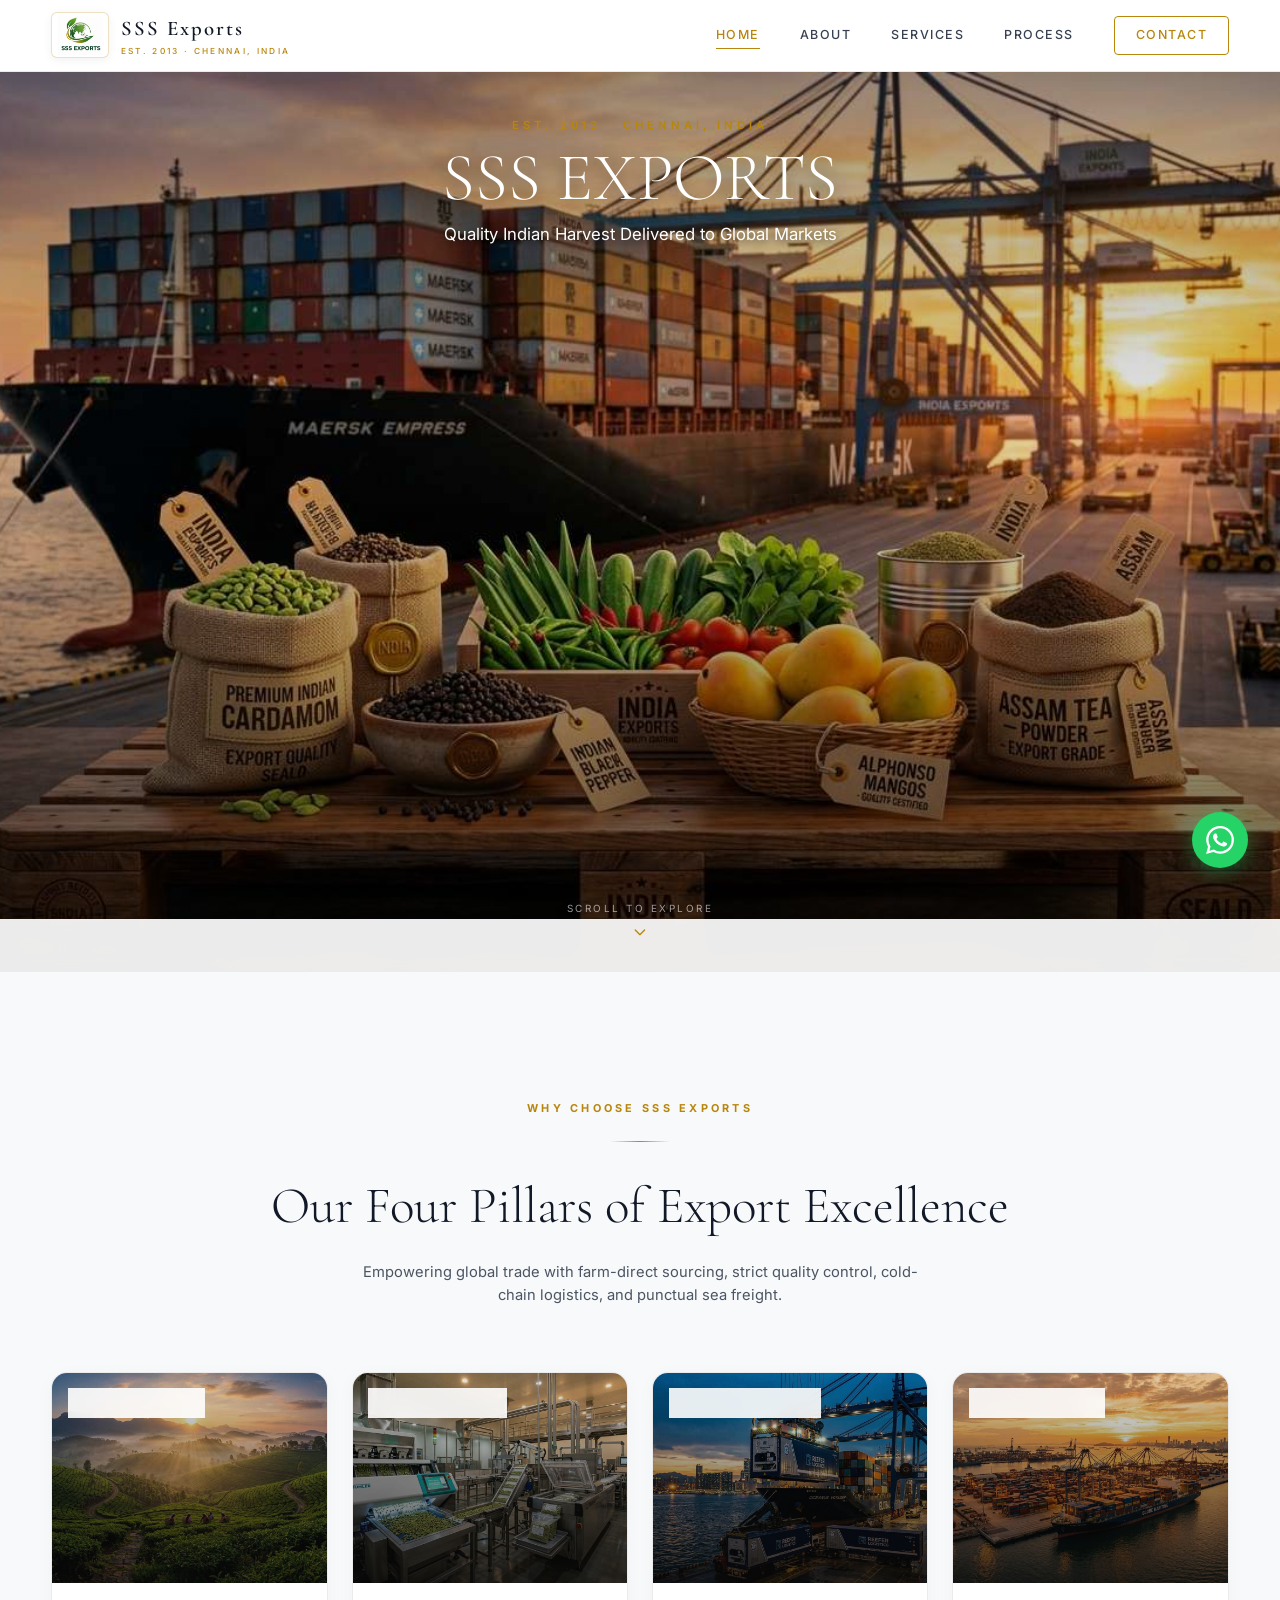
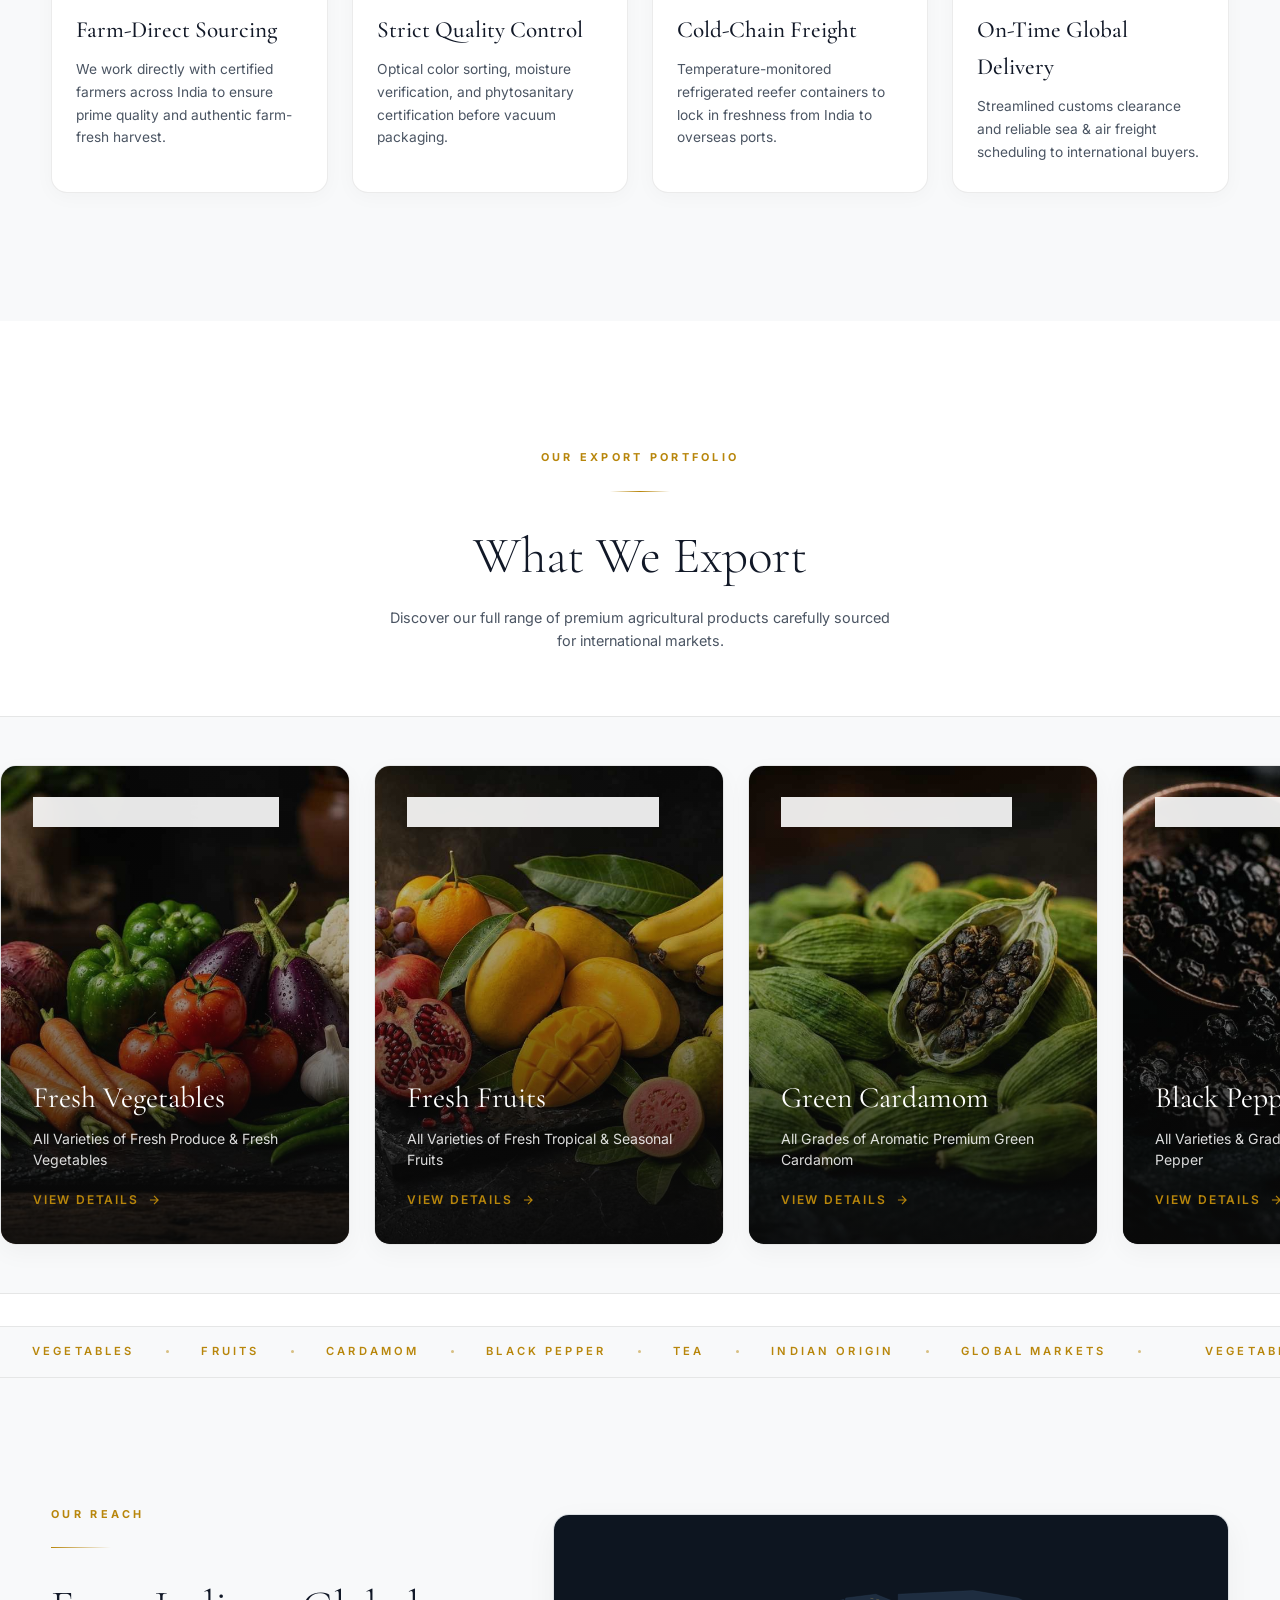
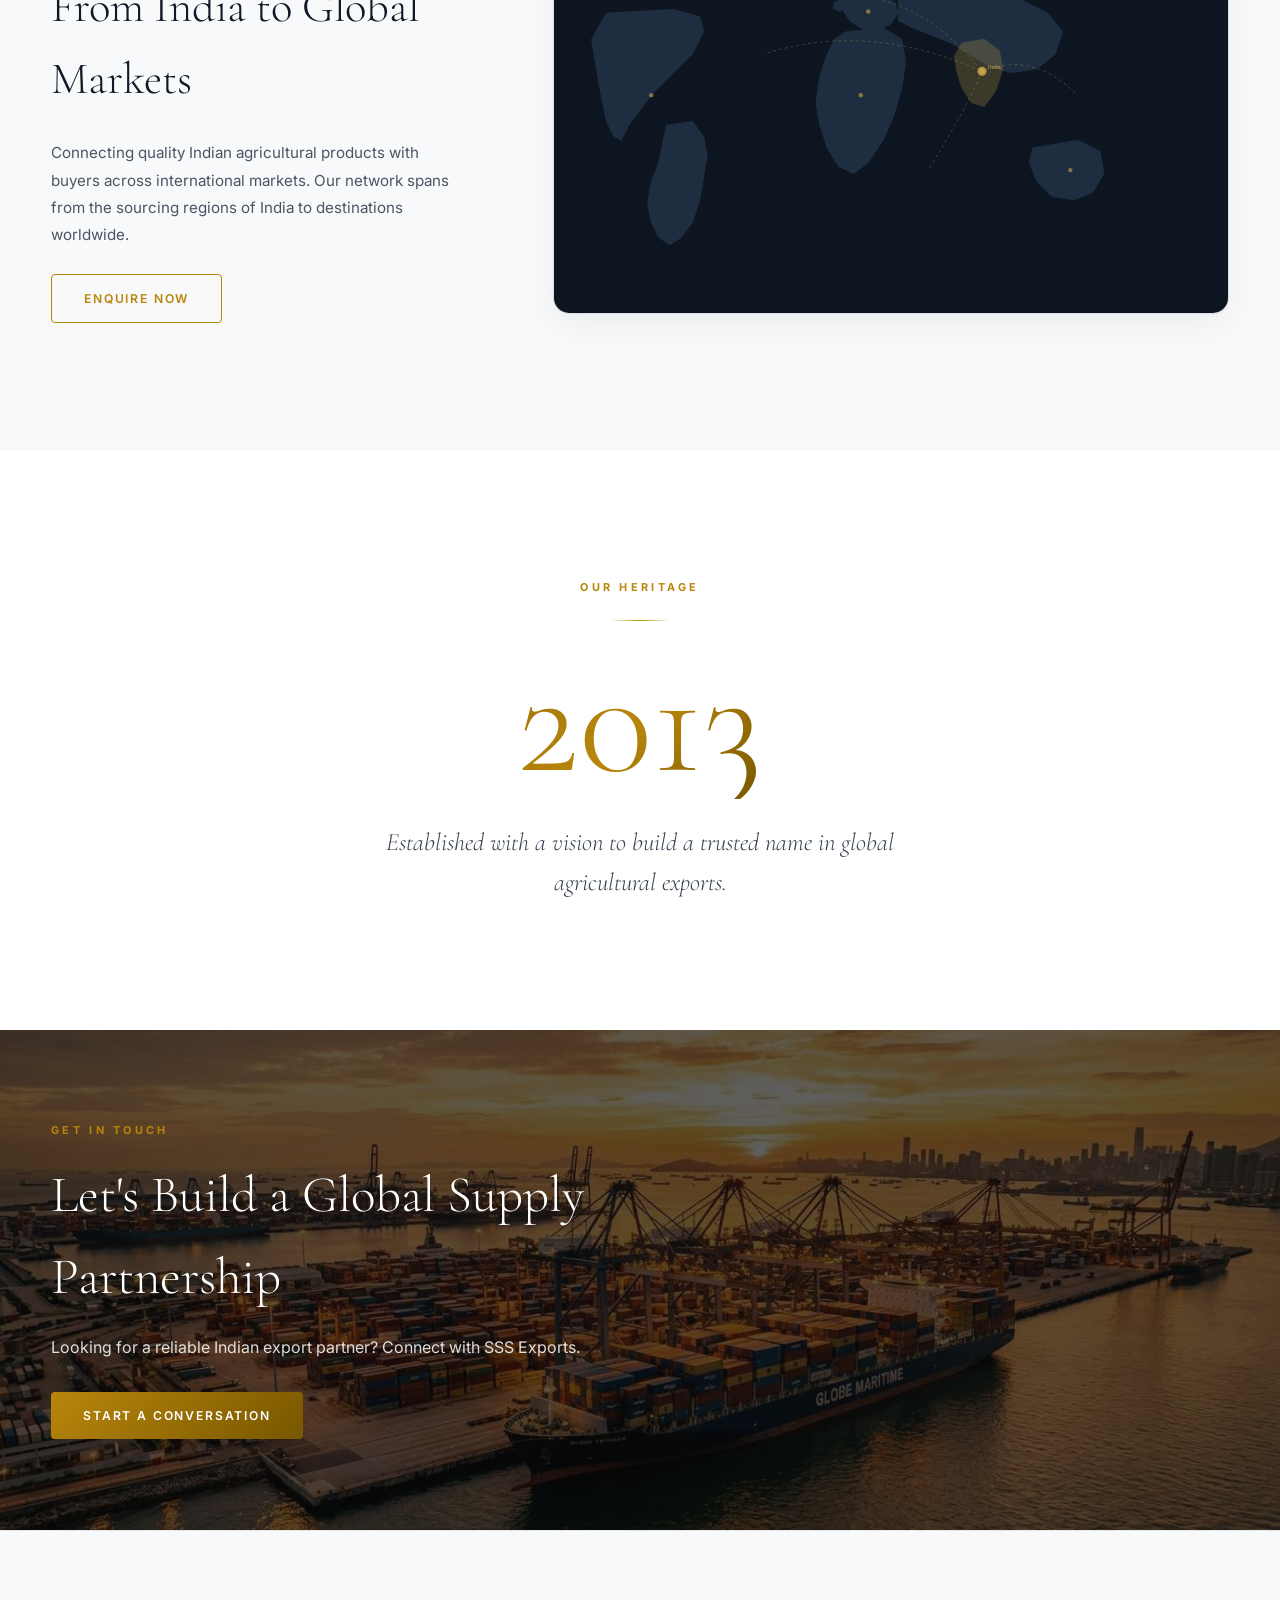
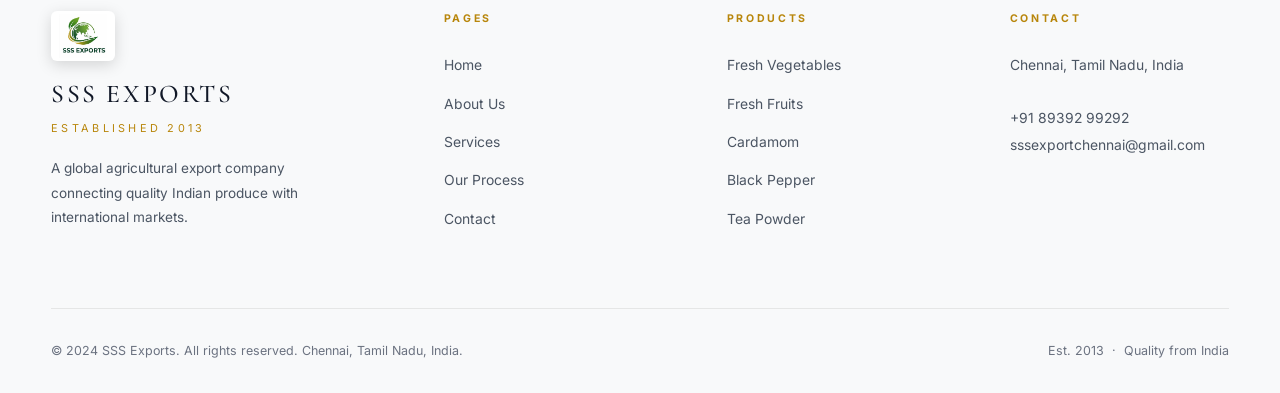
==== index.html @ 956d679b "hi" ====
<!DOCTYPE html>
<html lang="en">
<head>
<meta charset="UTF-8">
<meta name="viewport" content="width=device-width, initial-scale=1.0">
<title>SSS Exports — Agricultural Exporter in Chennai, India | Fresh Vegetables, Fruits & Spices</title>
<meta name="description" content="SSS Exports is a premier agricultural export company established in 2013 in Chennai, India. Supplying fresh vegetables, fruits, green cardamom, black pepper, and premium tea powder to global markets.">
<meta name="keywords" content="SSS Exports, agricultural exporter India, fresh vegetables export Chennai, cardamom exporter India, black pepper exporter, tea powder export, Indian produce supplier, global trade">
<meta name="author" content="SSS Exports">
<meta name="robots" content="index, follow, max-image-preview:large">
<meta name="theme-color" content="#0d241b">
<link rel="canonical" href="https://sssexports.com/index.html">

<!-- Open Graph / Facebook -->
<meta property="og:type" content="website">
<meta property="og:url" content="https://sssexports.com/">
<meta property="og:title" content="SSS Exports — Quality Agricultural Produce from India">
<meta property="og:description" content="Established 2013 in Chennai. Exporting fresh vegetables, fruits, cardamom, black pepper, and tea powder worldwide.">
<meta property="og:image" content="logo.png">

<!-- Twitter -->
<meta name="twitter:card" content="summary_large_image">
<meta name="twitter:title" content="SSS Exports — Quality Agricultural Produce from India">
<meta name="twitter:description" content="Established 2013 in Chennai. Exporting fresh vegetables, fruits, cardamom, black pepper, and tea powder worldwide.">
<meta name="twitter:image" content="logo.png">

<!-- Favicon & Stylesheet -->
<link rel="icon" type="image/png" href="logo.png">
<link rel="stylesheet" href="styles.css?v=5">

<!-- Structured Data / JSON-LD Schema -->
<script type="application/ld+json">
{
  "@context": "https://schema.org",
  "@type": "Organization",
  "name": "SSS Exports",
  "url": "https://sssexports.com",
  "logo": "https://sssexports.com/logo.png",
  "description": "Established in 2013, SSS Exports is a leading agricultural export enterprise based in Chennai, India, exporting fresh vegetables, fruits, cardamom, black pepper, and tea powder.",
  "foundingDate": "2013",
  "address": {
    "@type": "PostalAddress",
    "addressLocality": "Chennai",
    "addressRegion": "Tamil Nadu",
    "addressCountry": "India"
  },
  "contactPoint": {
    "@type": "ContactPoint",
    "telephone": "+91-8939299292",
    "contactType": "customer service",
    "email": "sssexportchennai@gmail.com",
    "areaServed": "Worldwide"
  }
}
</script>
</head>
<body>



<!-- NAVBAR -->
<nav class="navbar" id="navbar">
  <div class="container nav-inner">
    <a href="index.html" class="nav-logo">
      <img src="logo.png" alt="SSS Exports Logo" class="nav-logo-img">
      <div class="nav-logo-text">
        <span class="nav-logo-name">SSS Exports</span>
        <span class="nav-logo-sub">Est. 2013 · Chennai, India</span>
      </div>
    </a>
    <div class="nav-links">
      <a href="index.html" class="active">Home</a>
      <a href="about.html">About</a>
      <a href="services.html">Services</a>
      <a href="process.html">Process</a>
      <a href="contact.html" class="nav-cta">Contact</a>
    </div>
    <button class="nav-hamburger" id="nav-hamburger" aria-label="Menu">
      <span></span><span></span><span></span>
    </button>
  </div>
</nav>

<!-- MOBILE NAV -->
<div class="nav-mobile" id="nav-mobile">
  <button class="nav-mobile-close" id="nav-mobile-close">✕</button>
  <a href="index.html">Home</a>
  <a href="about.html">About</a>
  <a href="services.html">Services</a>
  <a href="process.html">Process</a>
  <a href="contact.html">Contact</a>
</div>

<!-- HERO -->
<section class="hero" id="hero-section">
  <div class="hero-bg">
    <video id="hero-video" autoplay loop playsinline poster="hero_main.jpg">
      <source src="vide.mp4" type="video/mp4">
      <img src="hero_main.jpg" alt="SSS Exports agricultural export container ship and Indian spices produce">
    </video>
  </div>
  <div class="hero-content" style="padding-top: 60px; transform: translateY(-15px);">
    <div class="hero-eyebrow" style="letter-spacing:0.35em;font-size:0.7rem;margin-bottom:0.4rem;">EST. 2013 · CHENNAI, INDIA</div>
    <h1 class="hero-headline" style="font-size: clamp(2.2rem, 5.5vw, 4.2rem); margin-bottom: 0.4rem; text-shadow: 0 4px 20px rgba(0,0,0,0.6);">
      SSS EXPORTS
    </h1>
    <p class="hero-sub" style="font-size: 1.05rem; max-width: 480px; margin-bottom: 0.5rem; color: #ffffff; text-shadow: 0 2px 10px rgba(0,0,0,0.7); font-weight: 400;">
      Quality Indian Harvest Delivered to Global Markets
    </p>
  </div>
  <div class="hero-scroll-indicator">
    <span>Scroll to Explore</span>
    <svg fill="none" viewBox="0 0 24 24" stroke-width="2"><path stroke-linecap="round" stroke-linejoin="round" d="M19 9l-7 7-7-7" /></svg>
  </div>
  <div class="hero-marquee marquee-wrap">
    <div class="marquee-track">
      <div class="marquee-item">FRESH VEGETABLES <span class="marquee-dot"></span> FRESH FRUITS <span class="marquee-dot"></span> CARDAMOM <span class="marquee-dot"></span> BLACK PEPPER <span class="marquee-dot"></span> TEA POWDER <span class="marquee-dot"></span> GLOBAL EXPORTS <span class="marquee-dot"></span></div>
      <div class="marquee-item">FRESH VEGETABLES <span class="marquee-dot"></span> FRESH FRUITS <span class="marquee-dot"></span> CARDAMOM <span class="marquee-dot"></span> BLACK PEPPER <span class="marquee-dot"></span> TEA POWDER <span class="marquee-dot"></span> GLOBAL EXPORTS <span class="marquee-dot"></span></div>
    </div>
  </div>
</section>



<!-- WHY CHOOSE -->
<section class="why-section">
  <div class="container">
    <div class="section-header" data-reveal>
      <div class="t-label">Why Choose SSS Exports</div>
      <div class="gold-line"></div>
      <h2>Our Four Pillars of Export Excellence</h2>
      <p style="color:var(--clr-text-muted); max-width:560px; margin:0.8rem auto 0; font-size:0.92rem;">Empowering global trade with farm-direct sourcing, strict quality control, cold-chain logistics, and punctual sea freight.</p>
    </div>
    <div class="why-grid-v2">
      <!-- Card 1 -->
      <div class="why-card-v2" data-reveal>
        <div class="why-card-img-wrap">
          <img src="hero_about.jpg" alt="Direct Indian farm sourcing and harvest">
          <div class="why-card-img-overlay"></div>
          <span class="why-card-badge">Direct Sourcing</span>
        </div>
        <div class="why-card-body">
          <h3>Farm-Direct Sourcing</h3>
          <p>We work directly with certified farmers across India to ensure prime quality and authentic farm-fresh harvest.</p>
        </div>
      </div>
      <!-- Card 2 -->
      <div class="why-card-v2" data-reveal>
        <div class="why-card-img-wrap">
          <img src="hero_process.jpg" alt="Optical sorting and quality inspection laboratory">
          <div class="why-card-img-overlay"></div>
          <span class="why-card-badge">Quality Assured</span>
        </div>
        <div class="why-card-body">
          <h3>Strict Quality Control</h3>
          <p>Optical color sorting, moisture verification, and phytosanitary certification before vacuum packaging.</p>
        </div>
      </div>
      <!-- Card 3 -->
      <div class="why-card-v2" data-reveal>
        <div class="why-card-img-wrap">
          <img src="hero_services.jpg" alt="Cold-chain reefer container ocean cargo loading">
          <div class="why-card-img-overlay"></div>
          <span class="why-card-badge">Cold-Chain Reefer</span>
        </div>
        <div class="why-card-body">
          <h3>Cold-Chain Freight</h3>
          <p>Temperature-monitored refrigerated reefer containers to lock in freshness from India to overseas ports.</p>
        </div>
      </div>
      <!-- Card 4 -->
      <div class="why-card-v2" data-reveal>
        <div class="why-card-img-wrap">
          <img src="hero_contact.jpg" alt="Global container trade ship ocean freight">
          <div class="why-card-img-overlay"></div>
          <span class="why-card-badge">Global Delivery</span>
        </div>
        <div class="why-card-body">
          <h3>On-Time Global Delivery</h3>
          <p>Streamlined customs clearance and reliable sea & air freight scheduling to international buyers.</p>
        </div>
      </div>
    </div>
  </div>
</section>



<!-- PRODUCTS SHOWCASE -->
<section class="products-section" style="padding-bottom: 2rem;">
  <div class="container">
    <div class="section-header" data-reveal>
      <div class="t-label">Our Export Portfolio</div>
      <div class="gold-line"></div>
      <h2>What We Export</h2>
      <p style="color:var(--clr-text-muted); font-size:0.9rem; margin-top:0.5rem;">Discover our full range of premium agricultural products carefully sourced for international markets.</p>
    </div>
  </div>
  
  <div class="product-banner-wrap">
    <div class="product-banner-track">
      <!-- Set 1 -->
      <div class="product-slide-card" onclick="window.location.href='services.html#vegetables'">
        <div class="product-slide-img"><img src="vegetables.jpg" alt="Fresh vegetables import export produce from India"></div>
        <div class="product-slide-overlay"></div>
        <div class="product-slide-content">
          <span class="product-slide-tag">Export Grade &bull; All Varieties</span>
          <div class="product-slide-info">
            <h3>Fresh Vegetables</h3>
            <p>All Varieties of Fresh Produce &amp; Fresh Vegetables</p>
            <span class="product-slide-link">View Details <svg viewBox="0 0 24 24" fill="none" stroke="currentColor" stroke-width="2"><path d="M5 12h14M12 5l7 7-7 7"/></svg></span>
          </div>
        </div>
      </div>
      
      <div class="product-slide-card" onclick="window.location.href='services.html#fruits'">
        <div class="product-slide-img"><img src="fruits.jpg" alt="Fresh tropical fruits export"></div>
        <div class="product-slide-overlay"></div>
        <div class="product-slide-content">
          <span class="product-slide-tag">Fresh Harvest &bull; All Varieties</span>
          <div class="product-slide-info">
            <h3>Fresh Fruits</h3>
            <p>All Varieties of Fresh Tropical &amp; Seasonal Fruits</p>
            <span class="product-slide-link">View Details <svg viewBox="0 0 24 24" fill="none" stroke="currentColor" stroke-width="2"><path d="M5 12h14M12 5l7 7-7 7"/></svg></span>
          </div>
        </div>
      </div>
      
      <div class="product-slide-card" onclick="window.location.href='services.html#cardamom'">
        <div class="product-slide-img"><img src="cardamom.jpg" alt="Premium green cardamom pods"></div>
        <div class="product-slide-overlay"></div>
        <div class="product-slide-content">
          <span class="product-slide-tag">Premium Spice &bull; All Grades</span>
          <div class="product-slide-info">
            <h3>Green Cardamom</h3>
            <p>All Grades of Aromatic Premium Green Cardamom</p>
            <span class="product-slide-link">View Details <svg viewBox="0 0 24 24" fill="none" stroke="currentColor" stroke-width="2"><path d="M5 12h14M12 5l7 7-7 7"/></svg></span>
          </div>
        </div>
      </div>
      
      <div class="product-slide-card" onclick="window.location.href='services.html#pepper'">
        <div class="product-slide-img"><img src="pepper.jpg" alt="Premium black pepper export grade"></div>
        <div class="product-slide-overlay"></div>
        <div class="product-slide-content">
          <span class="product-slide-tag">King of Spices &bull; All Grades</span>
          <div class="product-slide-info">
            <h3>Black Pepper</h3>
            <p>All Varieties &amp; Grades of Premium Black Pepper</p>
            <span class="product-slide-link">View Details <svg viewBox="0 0 24 24" fill="none" stroke="currentColor" stroke-width="2"><path d="M5 12h14M12 5l7 7-7 7"/></svg></span>
          </div>
        </div>
      </div>
      
      <div class="product-slide-card" onclick="window.location.href='services.html#tea'">
        <div class="product-slide-img"><img src="tea.jpg" alt="Premium tea powder export grade"></div>
        <div class="product-slide-overlay"></div>
        <div class="product-slide-content">
          <span class="product-slide-tag">Fine Blend &bull; High Quality</span>
          <div class="product-slide-info">
            <h3>Tea Powder</h3>
            <p>All Varieties &amp; Blends of Export Quality Tea Powder</p>
            <span class="product-slide-link">View Details <svg viewBox="0 0 24 24" fill="none" stroke="currentColor" stroke-width="2"><path d="M5 12h14M12 5l7 7-7 7"/></svg></span>
          </div>
        </div>
      </div>

      <!-- Set 2 (Duplicate for Infinite Seamless Running Loop) -->
      <div class="product-slide-card" onclick="window.location.href='services.html#vegetables'">
        <div class="product-slide-img"><img src="vegetables.jpg" alt="Fresh vegetables import export produce from India"></div>
        <div class="product-slide-overlay"></div>
        <div class="product-slide-content">
          <span class="product-slide-tag">Export Grade &bull; All Varieties</span>
          <div class="product-slide-info">
            <h3>Fresh Vegetables</h3>
            <p>All Varieties of Fresh Produce &amp; Fresh Vegetables</p>
            <span class="product-slide-link">View Details <svg viewBox="0 0 24 24" fill="none" stroke="currentColor" stroke-width="2"><path d="M5 12h14M12 5l7 7-7 7"/></svg></span>
          </div>
        </div>
      </div>
      
      <div class="product-slide-card" onclick="window.location.href='services.html#fruits'">
        <div class="product-slide-img"><img src="fruits.jpg" alt="Fresh tropical fruits export"></div>
        <div class="product-slide-overlay"></div>
        <div class="product-slide-content">
          <span class="product-slide-tag">Fresh Harvest &bull; All Varieties</span>
          <div class="product-slide-info">
            <h3>Fresh Fruits</h3>
            <p>All Varieties of Fresh Tropical &amp; Seasonal Fruits</p>
            <span class="product-slide-link">View Details <svg viewBox="0 0 24 24" fill="none" stroke="currentColor" stroke-width="2"><path d="M5 12h14M12 5l7 7-7 7"/></svg></span>
          </div>
        </div>
      </div>
      
      <div class="product-slide-card" onclick="window.location.href='services.html#cardamom'">
        <div class="product-slide-img"><img src="cardamom.jpg" alt="Premium green cardamom pods"></div>
        <div class="product-slide-overlay"></div>
        <div class="product-slide-content">
          <span class="product-slide-tag">Premium Spice &bull; All Grades</span>
          <div class="product-slide-info">
            <h3>Green Cardamom</h3>
            <p>All Grades of Aromatic Premium Green Cardamom</p>
            <span class="product-slide-link">View Details <svg viewBox="0 0 24 24" fill="none" stroke="currentColor" stroke-width="2"><path d="M5 12h14M12 5l7 7-7 7"/></svg></span>
          </div>
        </div>
      </div>
      
      <div class="product-slide-card" onclick="window.location.href='services.html#pepper'">
        <div class="product-slide-img"><img src="pepper.jpg" alt="Premium black pepper export grade"></div>
        <div class="product-slide-overlay"></div>
        <div class="product-slide-content">
          <span class="product-slide-tag">King of Spices &bull; All Grades</span>
          <div class="product-slide-info">
            <h3>Black Pepper</h3>
            <p>All Varieties &amp; Grades of Premium Black Pepper</p>
            <span class="product-slide-link">View Details <svg viewBox="0 0 24 24" fill="none" stroke="currentColor" stroke-width="2"><path d="M5 12h14M12 5l7 7-7 7"/></svg></span>
          </div>
        </div>
      </div>
      
      <div class="product-slide-card" onclick="window.location.href='services.html#tea'">
        <div class="product-slide-img"><img src="tea.jpg" alt="Premium tea powder export grade"></div>
        <div class="product-slide-overlay"></div>
        <div class="product-slide-content">
          <span class="product-slide-tag">Fine Blend &bull; High Quality</span>
          <div class="product-slide-info">
            <h3>Tea Powder</h3>
            <p>All Varieties &amp; Blends of Export Quality Tea Powder</p>
            <span class="product-slide-link">View Details <svg viewBox="0 0 24 24" fill="none" stroke="currentColor" stroke-width="2"><path d="M5 12h14M12 5l7 7-7 7"/></svg></span>
          </div>
        </div>
      </div>
    </div>
  </div>
</section>

<!-- PRODUCT MARQUEE -->
<div class="marquee-wrap marquee-dark">
  <div class="marquee-track" style="animation-direction:reverse">
    <div class="marquee-item">VEGETABLES <span class="marquee-dot"></span> FRUITS <span class="marquee-dot"></span> CARDAMOM <span class="marquee-dot"></span> BLACK PEPPER <span class="marquee-dot"></span> TEA <span class="marquee-dot"></span> INDIAN ORIGIN <span class="marquee-dot"></span> GLOBAL MARKETS <span class="marquee-dot"></span></div>
    <div class="marquee-item">VEGETABLES <span class="marquee-dot"></span> FRUITS <span class="marquee-dot"></span> CARDAMOM <span class="marquee-dot"></span> BLACK PEPPER <span class="marquee-dot"></span> TEA <span class="marquee-dot"></span> INDIAN ORIGIN <span class="marquee-dot"></span> GLOBAL MARKETS <span class="marquee-dot"></span></div>
  </div>
</div>

<!-- GLOBAL REACH -->
<section class="global-section">
  <div class="container">
    <div class="global-inner">
      <div class="global-text" data-reveal="left">
        <div class="t-label">Our Reach</div>
        <div class="gold-line-left gold-line"></div>
        <h2>From India to Global Markets</h2>
        <p>Connecting quality Indian agricultural products with buyers across international markets. Our network spans from the sourcing regions of India to destinations worldwide.</p>
        <br>
        <a href="contact.html" class="btn btn-ghost">Enquire Now</a>
      </div>
      <div class="global-map" data-reveal="right">
        <svg viewBox="0 0 900 450" xmlns="http://www.w3.org/2000/svg" style="width:100%;height:100%;background:#0d1520">
          <!-- Simplified world map outlines -->
          <g fill="#1e2d40" stroke="#2a3d52" stroke-width="0.5">
            <!-- North America -->
            <path d="M70,90 L160,85 L195,95 L200,115 L185,145 L170,160 L150,180 L130,200 L115,220 L100,240 L90,260 L80,255 L70,235 L65,210 L60,185 L55,155 L50,125 Z"/>
            <!-- South America -->
            <path d="M150,240 L185,235 L200,255 L205,280 L200,310 L195,340 L185,370 L170,390 L155,400 L140,390 L130,370 L125,345 L130,315 L140,290 L145,265 Z"/>
            <!-- Europe -->
            <path d="M390,70 L430,65 L455,75 L460,90 L450,105 L430,115 L410,110 L395,100 L385,85 Z"/>
            <!-- Africa -->
            <path d="M390,115 L440,110 L465,125 L470,155 L465,190 L455,225 L440,260 L420,290 L400,305 L380,295 L365,270 L355,240 L350,210 L355,175 L365,145 L375,125 Z"/>
            <!-- Asia -->
            <path d="M460,65 L560,60 L620,70 L660,90 L680,115 L670,145 L645,165 L610,170 L580,160 L555,145 L530,130 L505,120 L480,110 L460,100 Z"/>
            <!-- India highlight -->
            <path d="M545,130 L575,125 L595,140 L600,165 L590,195 L575,215 L558,210 L545,190 L538,168 L535,148 Z" fill="#c9a84c" opacity="0.25" stroke="#c9a84c" stroke-width="1"/>
            <!-- Australia -->
            <path d="M640,270 L700,260 L730,275 L735,305 L720,330 L695,340 L665,335 L645,315 L635,290 Z"/>
            <!-- UK/Ireland -->
            <path d="M375,75 L387,72 L390,82 L382,88 L373,84 Z"/>
          </g>
          <!-- Animated routes from India -->
          <g stroke="#c9a84c" stroke-width="0.8" fill="none" opacity="0.5">
            <path d="M572,168 Q420,100 280,145" stroke-dasharray="4,4"><animate attributeName="stroke-dashoffset" values="100;0" dur="4s" repeatCount="indefinite"/></path>
            <path d="M572,168 Q550,220 500,300" stroke-dasharray="4,4"><animate attributeName="stroke-dashoffset" values="100;0" dur="5s" repeatCount="indefinite"/></path>
            <path d="M572,168 Q640,140 700,200" stroke-dasharray="4,4"><animate attributeName="stroke-dashoffset" values="100;0" dur="4.5s" repeatCount="indefinite"/></path>
            <path d="M572,168 Q500,80 420,70" stroke-dasharray="4,4"><animate attributeName="stroke-dashoffset" values="100;0" dur="3.5s" repeatCount="indefinite"/></path>
          </g>
          <!-- Origin dot — India -->
          <circle cx="572" cy="168" r="5" fill="#c9a84c">
            <animate attributeName="r" values="5;9;5" dur="2.5s" repeatCount="indefinite"/>
            <animate attributeName="opacity" values="1;0.5;1" dur="2.5s" repeatCount="indefinite"/>
          </circle>
          <circle cx="572" cy="168" r="3" fill="#c9a84c"/>
          <text x="580" y="165" font-size="8" fill="#c9a84c" font-family="sans-serif" opacity="0.9">India</text>
          <!-- Destination dots -->
          <circle cx="130" cy="200" r="3" fill="#c9a84c" opacity="0.6"/>
          <circle cx="420" cy="88" r="3" fill="#c9a84c" opacity="0.6"/>
          <circle cx="690" cy="300" r="3" fill="#c9a84c" opacity="0.6"/>
          <circle cx="410" cy="200" r="3" fill="#c9a84c" opacity="0.6"/>
        </svg>
      </div>
    </div>
  </div>
</section>

<!-- SINCE 2013 -->
<section class="since-section">
  <div class="container" data-reveal="scale">
    <div class="t-label">Our Heritage</div>
    <div class="gold-line"></div>
    <div class="since-year">2013</div>
    <p class="since-text">Established with a vision to build a trusted name in global agricultural exports.</p>
  </div>
</section>

<!-- FINAL CTA -->
<section class="home-cta-section">
  <div class="cta-bg"><img src="cargo.jpg" alt="International cargo shipping"></div>
  <div class="container">
    <div class="home-cta-content" data-reveal="left">
      <div class="t-label" style="margin-bottom:1rem">Get In Touch</div>
      <h2>Let's Build a Global Supply Partnership</h2>
      <p>Looking for a reliable Indian export partner? Connect with SSS Exports.</p>
      <a href="contact.html" class="btn btn-gold">Start a Conversation</a>
    </div>
  </div>
</section>

<!-- FOOTER -->
<footer>
  <div class="container">
    <div class="footer-grid">
      <div class="footer-brand">
        <img src="logo.jpg" alt="SSS Exports Logo" class="footer-logo-img">
        <div class="brand-name">SSS EXPORTS</div>
        <div class="brand-est">Established 2013</div>
        <p>A global agricultural export company connecting quality Indian produce with international markets.</p>
      </div>
      <div class="footer-col">
        <h4>Pages</h4>
        <ul>
          <li><a href="index.html">Home</a></li>
          <li><a href="about.html">About Us</a></li>
          <li><a href="services.html">Services</a></li>
          <li><a href="process.html">Our Process</a></li>
          <li><a href="contact.html">Contact</a></li>
        </ul>
      </div>
      <div class="footer-col">
        <h4>Products</h4>
        <ul>
          <li><a href="services.html">Fresh Vegetables</a></li>
          <li><a href="services.html">Fresh Fruits</a></li>
          <li><a href="services.html">Cardamom</a></li>
          <li><a href="services.html">Black Pepper</a></li>
          <li><a href="services.html">Tea Powder</a></li>
        </ul>
      </div>
      <div class="footer-col">
        <h4>Contact</h4>
        <address>
          Chennai, Tamil Nadu, India<br><br>
          <a href="tel:+918939299292">+91 89392 99292</a><br>
          <a href="mailto:sssexportchennai@gmail.com">sssexportchennai@gmail.com</a>
        </address>
      </div>
    </div>
    <div class="footer-bottom">
      <p>&copy; 2024 SSS Exports. All rights reserved. Chennai, Tamil Nadu, India.</p>
      <p style="color:var(--clr-text-dim)">Est. 2013 &nbsp;&middot;&nbsp; Quality from India</p>
    </div>
  </div>
</footer>



<!-- SOUND FLOAT REMOVED -->

<!-- WHATSAPP FLOAT (BOTTOM RIGHT CORNER) -->
<a href="https://wa.me/918939299292" class="wa-float" target="_blank" rel="noopener" aria-label="WhatsApp SSS Exports">
  <span class="wa-tooltip">Chat on WhatsApp</span>
  <svg width="28" height="28" viewBox="0 0 24 24" fill="white"><path d="M17.472 14.382c-.297-.149-1.758-.867-2.03-.967-.273-.099-.471-.148-.67.15-.197.297-.767.966-.94 1.164-.173.199-.347.223-.644.075-.297-.15-1.255-.463-2.39-1.475-.883-.788-1.48-1.761-1.653-2.059-.173-.297-.018-.458.13-.606.134-.133.298-.347.446-.52.149-.174.198-.298.298-.497.099-.198.05-.371-.025-.52-.075-.149-.669-1.612-.916-2.207-.242-.579-.487-.5-.669-.51-.173-.008-.371-.01-.57-.01-.198 0-.52.074-.792.372-.272.297-1.04 1.016-1.04 2.479 0 1.462 1.065 2.875 1.213 3.074.149.198 2.096 3.2 5.077 4.487.709.306 1.262.489 1.694.625.712.227 1.36.195 1.871.118.571-.085 1.758-.719 2.006-1.413.248-.694.248-1.289.173-1.413-.074-.124-.272-.198-.57-.347m-5.421 7.403h-.004a9.87 9.87 0 01-5.031-1.378l-.361-.214-3.741.982.998-3.648-.235-.374a9.86 9.86 0 01-1.51-5.26c.001-5.45 4.436-9.884 9.888-9.884 2.64 0 5.122 1.03 6.988 2.898a9.825 9.825 0 012.893 6.994c-.003 5.45-4.437 9.884-9.885 9.884m8.413-18.297A11.815 11.815 0 0012.05 0C5.495 0 .16 5.335.157 11.892c0 2.096.547 4.142 1.588 5.945L.057 24l6.305-1.654a11.882 11.882 0 005.683 1.448h.005c6.554 0 11.89-5.335 11.893-11.893a11.821 11.821 0 00-3.48-8.413Z"/></svg>
</a>

<script src="main.js"></script>
</body>
</html>
---- styles.css ----
/* ============================================================
   SSS EXPORTS — Premium Global Export Website
   ============================================================ */

@import url('https://fonts.googleapis.com/css2?family=Cormorant+Garamond:ital,wght@0,300;0,400;0,500;0,600;0,700;1,300;1,400&family=Inter:wght@300;400;500;600;700&family=Bebas+Neue&display=swap');

:root {
  --clr-dark: #ffffff;
  --clr-dark-2: #f8f9fa;
  --clr-dark-3: #ffffff;
  --clr-dark-4: #f3f4f6;
  --clr-white: #111827;
  --clr-gold: #b8860b;
  --clr-gold-light: #9e730a;
  --clr-gold-dark: #785700;
  --clr-text-muted: #4b5563;
  --clr-text-dim: #6b7280;
  --clr-border: rgba(184,134,11,0.25);
  --clr-border-dim: rgba(0,0,0,0.08);
  --ff-display: 'Cormorant Garamond', Georgia, serif;
  --ff-body: 'Inter', -apple-system, sans-serif;
  --ff-wide: 'Bebas Neue', Impact, sans-serif;
  --transition: 0.4s cubic-bezier(0.25,0.46,0.45,0.94);
  --transition-fast: 0.2s ease;
  --radius-sm: 4px;
  --radius: 8px;
  --radius-lg: 16px;
}

*, *::before, *::after { box-sizing: border-box; margin: 0; padding: 0; }
html { scroll-behavior: smooth; }
body {
  font-family: var(--ff-body);
  background: #ffffff;
  color: #111827;
  line-height: 1.6;
  overflow-x: hidden;
  -webkit-font-smoothing: antialiased;
}
img { display: block; width: 100%; height: 100%; object-fit: cover; }
a { text-decoration: none; color: inherit; transition: color var(--transition-fast); }
ul { list-style: none; }

.container { width: min(1280px, 92%); margin-inline: auto; }
section { position: relative; background: #ffffff; }

.gold-line {
  width: 60px; height: 1px;
  background: linear-gradient(90deg, transparent, var(--clr-gold), transparent);
  margin: 1.5rem auto;
}
.gold-line-left { margin-inline: 0; background: linear-gradient(90deg, var(--clr-gold), transparent); }

/* TOP BAR */
.top-bar {
  background: #0f172a;
  color: #cbd5e1;
  font-size: 0.78rem;
  padding: 0.5rem 0;
  border-bottom: 1px solid rgba(201,168,76,0.35);
  position: relative;
  z-index: 1001;
}
.top-bar-inner {
  display: flex;
  align-items: center;
  justify-content: space-between;
  flex-wrap: wrap;
  gap: 0.6rem;
}
.top-bar-contact {
  display: flex;
  align-items: center;
  gap: 1.5rem;
  flex-wrap: wrap;
}
.top-bar-item {
  display: inline-flex;
  align-items: center;
  gap: 0.4rem;
  color: #e2e8f0;
}
.top-bar-contact a {
  color: #ffffff;
  font-weight: 600;
  transition: color 0.2s ease;
}
.top-bar-contact a:hover {
  color: var(--clr-gold);
}
.top-bar-wa {
  background: #25d366;
  color: #ffffff !important;
  font-weight: 600;
  padding: 0.25rem 0.85rem;
  border-radius: 20px;
  font-size: 0.72rem;
  display: inline-flex;
  align-items: center;
  gap: 0.35rem;
  box-shadow: 0 2px 6px rgba(37,211,102,0.3);
  transition: transform 0.2s, background 0.2s;
}
.top-bar-wa:hover {
  background: #1da851;
  transform: translateY(-1px);
}

/* NAVBAR */
.navbar {
  position: sticky; top: 0; left: 0; right: 0; z-index: 1000;
  background: rgba(255,255,255,0.98);
  backdrop-filter: blur(20px);
  padding: 0.75rem 0;
  border-bottom: 1px solid rgba(0,0,0,0.08);
  box-shadow: 0 4px 20px rgba(0,0,0,0.05);
  transition: background var(--transition), padding var(--transition);
}
.navbar.scrolled {
  background: rgba(255,255,255,0.98);
  padding: 0.65rem 0;
}
.nav-inner { display: flex; align-items: center; justify-content: space-between; }
.nav-logo { display: flex; align-items: center; gap: 0.75rem; }
.nav-logo-mark { width: 44px; height: 44px; flex-shrink: 0; display: flex; align-items: center; justify-content: center; }
.nav-logo-img { height: 46px; width: auto; max-width: 150px; object-fit: contain; border-radius: 6px; background: #ffffff; padding: 2px 6px; border: 1px solid var(--clr-border); box-shadow: 0 2px 10px rgba(0,0,0,0.06); transition: transform var(--transition-fast); }
.nav-logo:hover .nav-logo-img { transform: scale(1.05); }
.nav-logo-name {
  font-family: var(--ff-display); font-size: 1.3rem; font-weight: 600;
  color: #111827; letter-spacing: 0.1em; display: block;
}
.nav-logo-sub {
  font-size: 0.52rem; letter-spacing: 0.28em; color: var(--clr-gold);
  text-transform: uppercase; font-weight: 500; display: block;
}
.nav-links { display: flex; align-items: center; gap: 2.5rem; }
.nav-links a {
  font-size: 0.78rem; font-weight: 500; letter-spacing: 0.12em;
  text-transform: uppercase; color: #374151;
  position: relative; transition: color var(--transition-fast);
}
.nav-links a::after {
  content: ''; position: absolute; bottom: -4px; left: 0;
  width: 0; height: 1px; background: var(--clr-gold);
  transition: width var(--transition);
}
.nav-links a:hover, .nav-links a.active { color: var(--clr-gold); }
.nav-links a:hover::after, .nav-links a.active::after { width: 100%; }
.nav-cta {
  padding: 0.55rem 1.3rem !important;
  border: 1px solid var(--clr-gold) !important;
  color: var(--clr-gold) !important;
  border-radius: var(--radius-sm);
}
.nav-cta::after { display: none !important; }
.nav-cta:hover { background: var(--clr-gold) !important; color: #ffffff !important; }

.nav-hamburger {
  display: none; flex-direction: column; gap: 5px;
  cursor: pointer; background: none; border: none; padding: 4px;
}
.nav-hamburger span { display: block; width: 24px; height: 1.5px; background: #111827; transition: all var(--transition); }
.nav-hamburger.open span:nth-child(1) { transform: translateY(6.5px) rotate(45deg); }
.nav-hamburger.open span:nth-child(2) { opacity: 0; }
.nav-hamburger.open span:nth-child(3) { transform: translateY(-6.5px) rotate(-45deg); }
.nav-mobile {
  display: none; position: fixed; inset: 0;
  background: rgba(255,255,255,0.98); backdrop-filter: blur(30px);
  z-index: 999; flex-direction: column; align-items: center; justify-content: center; gap: 2.5rem;
}
.nav-mobile.open { display: flex; }
.nav-mobile a { font-family: var(--ff-display); font-size: 2.5rem; font-weight: 300; color: #111827; }
.nav-mobile a:hover { color: var(--clr-gold); }
.nav-mobile-close { position: absolute; top: 1.5rem; right: 1.5rem; font-size: 1.8rem; color: #111827; cursor: pointer; background: none; border: none; }

/* BUTTONS */
.btn {
  display: inline-flex; align-items: center; gap: 0.5rem;
  padding: 0.85rem 2rem; font-size: 0.76rem; font-weight: 600;
  letter-spacing: 0.15em; text-transform: uppercase;
  border-radius: var(--radius-sm); cursor: pointer; border: none;
  transition: all var(--transition); position: relative; overflow: hidden;
}
.btn-gold { background: linear-gradient(135deg, var(--clr-gold), var(--clr-gold-dark)); color: #ffffff; }
.btn-gold:hover { transform: translateY(-2px); box-shadow: 0 10px 30px rgba(184,134,11,0.35); filter: brightness(1.08); }
.btn-outline { background: transparent; color: #ffffff; border: 1px solid rgba(255,255,255,0.4); }
.btn-outline:hover { border-color: var(--clr-gold); color: var(--clr-gold); transform: translateY(-2px); }
.btn-ghost { background: transparent; color: var(--clr-gold); border: 1px solid var(--clr-gold); }
.btn-ghost:hover { background: var(--clr-gold); color: #ffffff; transform: translateY(-2px); }

/* MARQUEE */
.marquee-wrap {
  overflow: hidden; padding: 1rem 0;
  background: rgba(184,134,11,0.06);
  border-top: 1px solid var(--clr-border-dim);
  border-bottom: 1px solid var(--clr-border-dim);
}
.marquee-dark { background: #f8f9fa; }
.marquee-track { display: flex; animation: marquee 35s linear infinite; white-space: nowrap; }

.marquee-item {
  flex-shrink: 0; padding: 0 2rem;
  font-size: 0.7rem; font-weight: 600; letter-spacing: 0.28em;
  text-transform: uppercase; color: var(--clr-gold);
  display: flex; align-items: center; gap: 2rem;
}
.marquee-dot { display: inline-block; width: 3px; height: 3px; border-radius: 50%; background: var(--clr-gold); opacity: 0.5; }
@keyframes marquee { from { transform: translateX(0); } to { transform: translateX(-50%); } }

/* SCROLL REVEAL */
[data-reveal] { opacity: 0; transform: translateY(40px); transition: opacity 0.8s ease, transform 0.8s ease; }
[data-reveal="left"] { transform: translateX(-40px); }
[data-reveal="right"] { transform: translateX(40px); }
[data-reveal="scale"] { transform: scale(0.95); }
[data-reveal].revealed { opacity: 1; transform: none; }

/* HERO */
.hero { position: relative; height: 100vh; min-height: 700px; display: flex; flex-direction: column; overflow: hidden; }
.hero-bg { position: absolute; inset: 0; z-index: 0; }
.hero-bg img, .hero-bg video { width: 100%; height: 100%; object-fit: cover; object-position: center; display: block; }
.hero-bg img { animation: kenburns 20s ease-in-out infinite alternate; }
.hero-bg::after {
  content: ''; position: absolute; inset: 0;
  background: linear-gradient(180deg, rgba(0,0,0,0.35) 0%, rgba(0,0,0,0.1) 40%, rgba(0,0,0,0.65) 100%);
  pointer-events: none;
}
@keyframes kenburns { from { transform: scale(1.05); } to { transform: scale(1.12) translate(-1.5%,-1%); } }

.hero-content {
  position: relative; z-index: 2; flex: 1;
  display: flex; flex-direction: column; align-items: center; justify-content: flex-start;
  text-align: center; padding: 0 1.5rem; padding-top: 180px;
}
.hero-brand-mark { margin-bottom: 2rem; animation: fadeInDown 1s ease 0.3s both; display: inline-block; }
.hero-brand-mark svg { width: 90px; height: 90px; }
.hero-brand-img { width: 100px; height: 100px; object-fit: cover; border-radius: 50%; border: 2.5px solid var(--clr-gold); box-shadow: 0 0 25px rgba(201,168,76,0.45), 0 8px 30px rgba(0,0,0,0.5); transition: transform 0.4s ease, box-shadow 0.4s ease; }
.hero-brand-img:hover { transform: scale(1.06) rotate(3deg); box-shadow: 0 0 35px rgba(201,168,76,0.65), 0 12px 40px rgba(0,0,0,0.6); }
.footer-logo-img { height: 50px; width: auto; max-width: 160px; object-fit: contain; border-radius: 6px; background: #ffffff; padding: 3px 8px; display: block; margin-bottom: 0.8rem; box-shadow: 0 4px 15px rgba(0,0,0,0.15); }
.hero-eyebrow { font-size: 0.66rem; font-weight: 600; letter-spacing: 0.4em; text-transform: uppercase; color: var(--clr-gold); margin-bottom: 1rem; animation: fadeInDown 1s ease 0.5s both; }
.hero-headline { font-family: var(--ff-display); font-size: clamp(2.5rem,6vw,5.5rem); font-weight: 300; line-height: 1.1; color: #ffffff; margin-bottom: 1.2rem; animation: fadeInDown 1s ease 0.7s both; }
.hero-headline em { font-style: italic; color: var(--clr-gold); }
.hero-sub { font-size: clamp(0.9rem,1.5vw,1.1rem); font-weight: 300; color: rgba(255,255,255,.85); max-width: 540px; margin-bottom: 0.8rem; animation: fadeInDown 1s ease 0.9s both; }
.hero-tag { font-size: 0.63rem; font-weight: 700; letter-spacing: 0.4em; color: var(--clr-gold); text-transform: uppercase; margin-bottom: 2.5rem; animation: fadeInDown 1s ease 1s both; }
.hero-actions { display: flex; gap: 1rem; flex-wrap: wrap; justify-content: center; animation: fadeInDown 1s ease 1.1s both; }
.hero-marquee { position: relative; z-index: 2; background: rgba(255,255,255,.92); backdrop-filter: blur(10px); border-top: 1px solid var(--clr-border-dim); }

@keyframes fadeInDown { from { opacity: 0; transform: translateY(-20px); } to { opacity: 1; transform: translateY(0); } }

/* SECTION HEADER */
.t-label {
  font-size: 0.68rem;
  font-weight: 700;
  letter-spacing: 0.3em;
  text-transform: uppercase;
  color: var(--clr-gold);
}
.section-header { text-align: center; margin-bottom: 4rem; }
.section-header h2 { font-family: var(--ff-display); font-size: clamp(2rem,4vw,3.5rem); font-weight: 300; color: #111827; }
.section-header p { color: var(--clr-text-muted); font-size: 1rem; max-width: 500px; margin-inline: auto; margin-top: 0.8rem; }

/* WHY CHOOSE */
.why-section { padding: 8rem 0; background: #f8f9fa; }
.why-grid { display: grid; grid-template-columns: repeat(4,1fr); gap: 1.5px; background: var(--clr-border-dim); }
.why-card {
  background: #ffffff; padding: 3rem 2rem;
  display: flex; flex-direction: column; gap: 1rem;
  position: relative; overflow: hidden; transition: background var(--transition), box-shadow var(--transition);
  box-shadow: 0 4px 20px rgba(0,0,0,0.03);
}
.why-card::before { content: ''; position: absolute; bottom: 0; left: 0; width: 0; height: 2px; background: var(--clr-gold); transition: width .5s ease; }
.why-card:hover { background: #ffffff; box-shadow: 0 12px 30px rgba(0,0,0,0.08); }
.why-card:hover::before { width: 100%; }
.why-icon { width: 56px; height: 56px; border: 1px solid var(--clr-border); border-radius: var(--radius); display: flex; align-items: center; justify-content: center; color: var(--clr-gold); font-size: 1.4rem; transition: all var(--transition); }
.why-card:hover .why-icon { background: var(--clr-gold); color: #ffffff; border-color: var(--clr-gold); }
.why-card h3 { font-family: var(--ff-display); font-size: 1.3rem; font-weight: 500; color: #111827; }
.why-card p { font-size: 0.87rem; color: var(--clr-text-muted); line-height: 1.7; }

/* PRODUCTS */
.products-section { padding: 8rem 0; background: #ffffff; }
.products-grid { display: grid; grid-template-columns: repeat(3,1fr); gap: 2px; margin-top: 4rem; background: var(--clr-border-dim); }
.product-card { position: relative; overflow: hidden; height: 480px; cursor: pointer; }
.product-card-img { position: absolute; inset: 0; transition: transform 0.8s ease; }
.product-card:hover .product-card-img { transform: scale(1.08); }
.product-card-overlay { position: absolute; inset: 0; background: linear-gradient(180deg,transparent 40%,rgba(10,10,10,.85) 100%); z-index: 1; }
.product-card-content { position: absolute; bottom: 0; left: 0; right: 0; z-index: 2; padding: 2rem; transform: translateY(10px); transition: transform var(--transition); }
.product-card:hover .product-card-content { transform: translateY(0); }
.product-card h3 { font-family: var(--ff-display); font-size: 1.6rem; font-weight: 400; color: #ffffff; margin-bottom: 0.3rem; }
.product-card p { font-size: 0.82rem; color: rgba(255,255,255,.8); opacity: 0; transform: translateY(8px); transition: all var(--transition) .1s; }
.product-card:hover p { opacity: 1; transform: translateY(0); }
.products-row-2 { display: grid; grid-template-columns: repeat(2,1fr); gap: 2px; background: var(--clr-border-dim); margin-top: 2px; }

/* GLOBAL REACH */
.global-section { padding: 8rem 0; background: #f8f9fa; overflow: hidden; }
.global-inner { display: grid; grid-template-columns: 1fr 1.6fr; gap: 5rem; align-items: center; }
.global-text h2 { font-family: var(--ff-display); font-size: clamp(2rem,3.5vw,3rem); font-weight: 300; color: #111827; margin-bottom: 1.5rem; }
.global-text p { color: var(--clr-text-muted); font-size: 0.95rem; line-height: 1.8; max-width: 420px; }
.global-map { position: relative; height: 400px; border-radius: var(--radius-lg); overflow: hidden; border: 1px solid var(--clr-border-dim); background: #eef2f6; box-shadow: 0 10px 30px rgba(0,0,0,0.05); }

/* SINCE 2013 */
.since-section { padding: 8rem 0; text-align: center; background: #ffffff; position: relative; overflow: hidden; }
.since-year { font-family: var(--ff-display); font-size: clamp(5rem,12vw,10rem); font-weight: 300; line-height: 1; background: linear-gradient(135deg, var(--clr-gold-light), var(--clr-gold), var(--clr-gold-dark)); -webkit-background-clip: text; -webkit-text-fill-color: transparent; background-clip: text; display: inline-block; }
.since-text { font-family: var(--ff-display); font-size: clamp(1.1rem,2vw,1.55rem); font-weight: 300; color: #374151; max-width: 560px; margin: 1.5rem auto 0; font-style: italic; }

/* HOME CTA */
.home-cta-section { position: relative; height: 500px; display: flex; align-items: center; overflow: hidden; }
.home-cta-section .cta-bg { position: absolute; inset: 0; }
.home-cta-section .cta-bg::after { content: ''; position: absolute; inset: 0; background: rgba(10,10,10,.65); }
.home-cta-content { position: relative; z-index: 1; max-width: 600px; }
.home-cta-content h2 { font-family: var(--ff-display); font-size: clamp(2rem,4vw,3.2rem); font-weight: 300; color: #ffffff; margin-bottom: 1rem; }
.home-cta-content p { color: rgba(255,255,255,.85); margin-bottom: 2rem; }

/* PAGE HERO — FULL 100VH CINEMATIC HEROES */
.page-hero { position: relative; height: 100vh; min-height: 650px; display: flex; flex-direction: column; justify-content: center; overflow: hidden; }
.page-hero-bg { position: absolute; inset: 0; z-index: 0; }
.page-hero-bg img { width: 100%; height: 100%; object-fit: cover; object-position: center; animation: kenburns 22s ease-in-out infinite alternate; }
.page-hero-bg::after { 
  content: ''; position: absolute; inset: 0; 
  background: linear-gradient(180deg, rgba(10,10,10,.65) 0%, rgba(10,10,10,.45) 40%, rgba(10,10,10,.85) 100%),
              linear-gradient(90deg, rgba(10,10,10,.65) 0%, transparent 70%); 
}
.page-hero-content { position: relative; z-index: 2; width: min(1280px,92%); margin-inline: auto; padding-top: 40px; }
.page-hero-content h1 { font-family: var(--ff-display); font-size: clamp(2.8rem,5.5vw,5rem); font-weight: 300; color: #ffffff; max-width: 780px; line-height: 1.1; margin-bottom: 1.2rem; }
.page-hero-content p { color: rgba(255,255,255,.88); font-size: 1.15rem; max-width: 580px; line-height: 1.6; }

.hero-pill-badge {
  display: inline-flex; align-items: center; gap: 0.6rem;
  padding: 0.45rem 1.2rem; background: rgba(255,255,255,0.18);
  border: 1px solid rgba(255,255,255,0.4); backdrop-filter: blur(16px);
  border-radius: 50px; font-size: 0.72rem; font-weight: 600;
  letter-spacing: 0.15em; color: var(--clr-gold); text-transform: uppercase;
  margin-top: 1.5rem; animation: fadeInDown 1s ease 1.2s both;
}
.hero-scroll-indicator {
  position: absolute; bottom: 2rem; left: 50%; transform: translateX(-50%);
  z-index: 5; display: flex; flex-direction: column; align-items: center; gap: 0.4rem;
  color: rgba(255,255,255,0.6); font-size: 0.62rem; letter-spacing: 0.25em;
  text-transform: uppercase; animation: bounce 2.2s infinite; pointer-events: none;
}
.hero-scroll-indicator svg { width: 16px; height: 16px; stroke: var(--clr-gold); }
@keyframes bounce {
  0%, 20%, 50%, 80%, 100% { transform: translate(-50%, 0); }
  40% { transform: translate(-50%, -7px); }
  60% { transform: translate(-50%, -3px); }
}

/* ABOUT */
.about-story { padding: 8rem 0; background: #ffffff; }
.about-story-inner { display: grid; grid-template-columns: 1fr 1fr; gap: 6rem; align-items: center; }
.about-story-text h2 { font-family: var(--ff-display); font-size: clamp(2rem,3vw,2.8rem); font-weight: 300; color: #111827; margin-bottom: 1.5rem; }
.about-story-text p { color: var(--clr-text-muted); line-height: 1.9; font-size: 0.95rem; }
.about-story-img { height: 520px; border-radius: var(--radius-lg); overflow: hidden; box-shadow: 0 15px 35px rgba(0,0,0,0.06); }

.vision-mission { padding: 8rem 0; background: #f8f9fa; }
.vm-grid { display: grid; grid-template-columns: 1fr 1fr; gap: 2px; background: var(--clr-border-dim); margin-top: 4rem; }
.vm-card { background: #ffffff; padding: 3.5rem; box-shadow: 0 4px 20px rgba(0,0,0,0.02); }
.vm-card h3 { font-family: var(--ff-display); font-size: 1.8rem; font-weight: 400; color: #111827; margin-bottom: 1rem; }
.vm-card p { color: var(--clr-text-muted); line-height: 1.9; }

.values-section { padding: 8rem 0; background: #ffffff; }
.values-grid { display: grid; grid-template-columns: repeat(4,1fr); gap: 1.5px; background: var(--clr-border-dim); margin-top: 4rem; }
.value-card { background: #ffffff; padding: 3rem 2rem; text-align: center; transition: background var(--transition), box-shadow var(--transition); box-shadow: 0 4px 20px rgba(0,0,0,0.02); }
.value-card:hover { background: #f8f9fa; box-shadow: 0 10px 30px rgba(0,0,0,0.06); }
.value-num { font-family: var(--ff-display); font-size: 4rem; font-weight: 300; color: rgba(184,134,11,0.3); line-height: 1; margin-bottom: 1rem; transition: color var(--transition); }
.value-card:hover .value-num { color: var(--clr-gold); }
.value-card h3 { font-family: var(--ff-display); font-size: 1.3rem; color: #111827; margin-bottom: 0.5rem; }
.value-card p { font-size: 0.85rem; color: var(--clr-text-muted); }

/* SERVICES */
.service-block { padding: 7rem 0; position: relative; background: #ffffff; }
.service-block:nth-child(even) { background: #f8f9fa; }
.service-num { font-family: var(--ff-wide); font-size: 6rem; line-height: 1; color: rgba(184,134,11,0.12); margin-bottom: -2rem; }
.service-block-inner { display: grid; grid-template-columns: 1fr 1fr; gap: 5rem; align-items: center; position: relative; z-index: 1; }
.service-block-inner.reverse { direction: rtl; }
.service-block-inner.reverse > * { direction: ltr; }
.service-img { aspect-ratio: 4/3; border-radius: var(--radius-lg); overflow: hidden; position: relative; box-shadow: 0 15px 35px rgba(0,0,0,0.06); }
.service-img::after { content: ''; position: absolute; inset: 0; border: 1px solid var(--clr-border-dim); border-radius: var(--radius-lg); pointer-events: none; }
.service-text h2 { font-family: var(--ff-display); font-size: clamp(2rem,3.5vw,3rem); font-weight: 300; color: #111827; margin-bottom: 1.5rem; }
.service-text p { color: var(--clr-text-muted); line-height: 1.9; margin-bottom: 2rem; }

.spice-cards { display: grid; grid-template-columns: repeat(3,1fr); gap: 2px; background: var(--clr-border-dim); margin-top: 4rem; }
.spice-card { background: #ffffff; overflow: hidden; box-shadow: 0 4px 20px rgba(0,0,0,0.03); }
.spice-card-img { height: 320px; overflow: hidden; }
.spice-card-img img { height: 100%; transition: transform 0.8s ease; }
.spice-card:hover .spice-card-img img { transform: scale(1.06); }
.spice-card-body { padding: 2rem; }
.spice-card-body h3 { font-family: var(--ff-display); font-size: 1.5rem; font-weight: 400; color: #111827; margin-bottom: 0.5rem; }
.spice-card-body p { font-size: 0.85rem; color: var(--clr-text-muted); line-height: 1.7; margin-bottom: 1rem; }

/* PROCESS */
.process-timeline { padding: 8rem 0; background: #ffffff; }
.timeline { position: relative; margin-top: 5rem; }
.timeline::before { content: ''; position: absolute; top: 0; bottom: 0; left: 50%; transform: translateX(-50%); width: 1px; background: linear-gradient(180deg,transparent,var(--clr-gold) 10%,var(--clr-gold) 90%,transparent); }
.timeline-item { display: grid; grid-template-columns: 1fr auto 1fr; gap: 3rem; align-items: center; margin-bottom: 4rem; }
.timeline-item:nth-child(odd) .timeline-text { grid-column: 1; text-align: right; }
.timeline-item:nth-child(odd) .timeline-img { grid-column: 3; }
.timeline-item:nth-child(even) .timeline-text { grid-column: 3; order: 3; }
.timeline-item:nth-child(even) .timeline-img { grid-column: 1; order: 1; }
.timeline-dot { grid-column: 2; width: 60px; height: 60px; border-radius: 50%; background: #ffffff; border: 1px solid var(--clr-gold); display: flex; align-items: center; justify-content: center; font-family: var(--ff-wide); font-size: 0.8rem; color: var(--clr-gold); z-index: 1; flex-shrink: 0; transition: all var(--transition); box-shadow: 0 4px 15px rgba(0,0,0,0.06); }
.timeline-item:hover .timeline-dot { background: var(--clr-gold); color: #ffffff; }
.timeline-text h3 { font-family: var(--ff-display); font-size: 1.5rem; font-weight: 400; color: #111827; margin-bottom: 0.5rem; }
.timeline-text p { font-size: 0.88rem; color: var(--clr-text-muted); line-height: 1.8; }
.timeline-img { height: 240px; border-radius: var(--radius); overflow: hidden; box-shadow: 0 10px 25px rgba(0,0,0,0.05); }

.process-outro { position: relative; height: 520px; display: flex; align-items: center; overflow: hidden; }
.process-outro .po-bg { position: absolute; inset: 0; }
.process-outro .po-bg::after { content: ''; position: absolute; inset: 0; background: rgba(10,10,10,.65); }
.process-outro-content { position: relative; z-index: 1; text-align: center; width: 100%; }
.process-outro-content h2 { font-family: var(--ff-display); font-size: clamp(3rem,6vw,5rem); font-weight: 300; font-style: italic; color: #ffffff; margin-bottom: 1rem; }
.process-outro-content p { color: rgba(255,255,255,.8); font-size: 0.95rem; letter-spacing: 0.1em; }

.contact-cards-grid {
  display: grid;
  grid-template-columns: repeat(3, 1fr);
  gap: 2rem;
  margin-top: 1rem;
}
.contact-card {
  background: #ffffff;
  border: 1px solid var(--clr-border-dim);
  border-radius: var(--radius-lg);
  padding: 2.5rem 2rem;
  text-align: center;
  box-shadow: 0 10px 30px rgba(0,0,0,0.04);
  transition: transform 0.3s ease, box-shadow 0.3s ease, border-color 0.3s ease;
}
.contact-card:hover {
  transform: translateY(-5px);
  box-shadow: 0 15px 35px rgba(0,0,0,0.08);
  border-color: var(--clr-gold);
}
.contact-card-icon {
  width: 56px;
  height: 56px;
  border-radius: 50%;
  border: 1.5px solid var(--clr-gold);
  background: rgba(201,168,76,0.06);
  color: var(--clr-gold);
  display: flex;
  align-items: center;
  justify-content: center;
  margin: 0 auto 1.2rem;
}
.contact-card h3 {
  font-family: var(--ff-display);
  font-size: 1.4rem;
  color: #111827;
  margin-bottom: 0.4rem;
}
.contact-card p {
  font-size: 0.82rem;
  color: var(--clr-text-muted);
  margin-bottom: 1rem;
}
.contact-card-val {
  font-size: 1.05rem;
  font-weight: 600;
  color: #111827;
  word-break: break-all;
}
.contact-card-val a:hover {
  color: var(--clr-gold);
}

.map-section { padding: 0 0 8rem; background: #ffffff; }
.map-container { background: #ffffff; border: 1px solid var(--clr-border-dim); border-radius: var(--radius-lg); overflow: hidden; height: 420px; box-shadow: 0 10px 30px rgba(0,0,0,0.04); }
.map-container iframe { width: 100%; height: 100%; border: none; filter: none; opacity: 1; }

.contact-cta { padding: 7rem 0; background: #f8f9fa; text-align: center; border-top: 1px solid var(--clr-border-dim); }
.contact-cta h2 { font-family: var(--ff-display); font-size: clamp(2rem,4vw,3.2rem); font-weight: 300; font-style: italic; color: #111827; margin-bottom: 2rem; }

/* FOOTER */
footer { background: #f8f9fa; border-top: 1px solid var(--clr-border-dim); padding: 5rem 0 2rem; }
.footer-grid { display: grid; grid-template-columns: 1.5fr 1fr 1fr 1fr; gap: 4rem; margin-bottom: 4rem; }
.footer-brand .brand-name { font-family: var(--ff-display); font-size: 1.6rem; font-weight: 500; letter-spacing: 0.1em; color: #111827; margin: 0.8rem 0 0.3rem; }
.footer-brand .brand-est { font-size: 0.68rem; letter-spacing: 0.3em; color: var(--clr-gold); text-transform: uppercase; margin-bottom: 1.2rem; }
.footer-brand p { font-size: 0.85rem; color: var(--clr-text-muted); line-height: 1.8; max-width: 280px; }
.footer-col h4 { font-size: 0.66rem; font-weight: 700; letter-spacing: 0.25em; text-transform: uppercase; color: var(--clr-gold); margin-bottom: 1.5rem; }
.footer-col ul li { margin-bottom: 0.8rem; }
.footer-col ul li a { font-size: 0.87rem; color: var(--clr-text-muted); }
.footer-col ul li a:hover { color: var(--clr-gold); }
.footer-col address { font-style: normal; font-size: 0.87rem; color: var(--clr-text-muted); line-height: 1.9; }
.footer-col address a { color: var(--clr-text-muted); }
.footer-col address a:hover { color: var(--clr-gold); }
.footer-bottom { border-top: 1px solid var(--clr-border-dim); padding-top: 2rem; display: flex; align-items: center; justify-content: space-between; flex-wrap: wrap; gap: 1rem; }
.footer-bottom p { font-size: 0.78rem; color: var(--clr-text-dim); }

/* WHATSAPP */
.wa-float { position: fixed; bottom: 2rem; right: 2rem; z-index: 900; width: 56px; height: 56px; background: #25d366; border-radius: 50%; display: flex; align-items: center; justify-content: center; box-shadow: 0 4px 20px rgba(37,211,102,.4); transition: all var(--transition); animation: waPulse 3s ease-in-out infinite; }
.wa-float:hover { transform: scale(1.1); animation: none; box-shadow: 0 6px 30px rgba(37,211,102,.6); }
.wa-tooltip { position: absolute; right: 120%; top: 50%; transform: translateY(-50%); background: #111827; border: 1px solid var(--clr-border); color: #fff; font-size: 0.74rem; font-weight: 500; padding: 0.4rem 0.8rem; border-radius: var(--radius-sm); white-space: nowrap; opacity: 0; pointer-events: none; transition: opacity var(--transition-fast); }
.wa-float:hover .wa-tooltip { opacity: 1; }
@keyframes waPulse { 0%,100% { box-shadow: 0 4px 20px rgba(37,211,102,.4); } 50% { box-shadow: 0 4px 40px rgba(37,211,102,.7),0 0 0 8px rgba(37,211,102,.12); } }

/* WHY CHOOSE US — 4 DIFFERENT IMAGES */
.why-grid-v2 {
  display: grid;
  grid-template-columns: repeat(4, 1fr);
  gap: 1.5rem;
  margin-top: 3.5rem;
}
.why-card-v2 {
  background: #ffffff;
  border: 1px solid var(--clr-border-dim);
  border-radius: var(--radius-lg);
  overflow: hidden;
  display: flex;
  flex-direction: column;
  box-shadow: 0 4px 20px rgba(0,0,0,0.03);
  transition: transform 0.4s ease, border-color 0.4s ease, box-shadow 0.4s ease;
}
.why-card-v2:hover {
  transform: translateY(-8px);
  border-color: var(--clr-gold);
  box-shadow: 0 20px 40px rgba(0,0,0,0.08), 0 0 25px rgba(184,134,11,0.15);
}
.why-card-img-wrap {
  position: relative;
  height: 210px;
  width: 100%;
  overflow: hidden;
}
.why-card-img-wrap img {
  width: 100%;
  height: 100%;
  object-fit: cover;
  transition: transform 0.8s ease;
}
.why-card-v2:hover .why-card-img-wrap img {
  transform: scale(1.1);
}
.why-card-img-overlay {
  position: absolute;
  inset: 0;
  background: linear-gradient(180deg, rgba(10,10,10,0.1) 0%, rgba(10,10,10,0.75) 100%);
}
.why-card-badge {
  position: absolute;
  top: 1rem;
  left: 1rem;
  padding: 0.35rem 0.8rem;
  background: rgba(255,255,255,0.9);
  border: 1px solid var(--clr-gold);
  border-radius: 50px;
  font-size: 0.6rem;
  font-weight: 700;
  letter-spacing: 0.15em;
  color: var(--clr-gold-light);
  text-transform: uppercase;
  backdrop-filter: blur(8px);
}
.why-card-body {
  padding: 1.8rem 1.5rem;
  display: flex;
  flex-direction: column;
  gap: 0.6rem;
  flex: 1;
}
.why-card-body h3 {
  font-family: var(--ff-display);
  font-size: 1.45rem;
  font-weight: 500;
  color: #111827;
}
.why-card-body p {
  font-size: 0.86rem;
  color: var(--clr-text-muted);
  line-height: 1.65;
}

/* PRODUCTS RUNNING BANNER SLIDER */
.product-banner-wrap {
  position: relative;
  width: 100%;
  overflow: hidden;
  padding: 3rem 0;
  background: #f8f9fa;
  border-top: 1px solid var(--clr-border-dim);
  border-bottom: 1px solid var(--clr-border-dim);
}
.product-banner-track {
  display: flex;
  gap: 1.5rem;
  width: max-content;
  animation: runningBanner 35s linear infinite;
}

@keyframes runningBanner {
  0% { transform: translateX(0); }
  100% { transform: translateX(calc(-350px * 5 - 1.5rem * 5)); }
}

.product-slide-card {
  width: 350px;
  height: 480px;
  flex-shrink: 0;
  position: relative;
  border-radius: var(--radius-lg);
  overflow: hidden;
  border: 1px solid var(--clr-border-dim);
  cursor: pointer;
  box-shadow: 0 8px 25px rgba(0,0,0,0.04);
  transition: border-color 0.4s ease, transform 0.4s ease, box-shadow 0.4s ease;
}
.product-slide-card:hover {
  border-color: var(--clr-gold);
  transform: translateY(-8px);
  box-shadow: 0 20px 40px rgba(0,0,0,0.12), 0 0 25px rgba(184,134,11,0.2);
}
.product-slide-img {
  position: absolute;
  inset: 0;
  transition: transform 0.8s ease;
}
.product-slide-img img {
  width: 100%;
  height: 100%;
  object-fit: cover;
}
.product-slide-card:hover .product-slide-img {
  transform: scale(1.1);
}
.product-slide-overlay {
  position: absolute;
  inset: 0;
  background: linear-gradient(180deg, rgba(10,10,10,0.15) 0%, rgba(10,10,10,0.4) 45%, rgba(10,10,10,0.9) 100%);
}
.product-slide-content {
  position: absolute;
  inset: 0;
  z-index: 2;
  display: flex;
  flex-direction: column;
  justify-content: space-between;
  padding: 2rem;
}
.product-slide-tag {
  align-self: flex-start;
  padding: 0.35rem 0.95rem;
  background: rgba(255,255,255,0.9);
  border: 1px solid var(--clr-gold);
  border-radius: 50px;
  font-size: 0.62rem;
  font-weight: 700;
  letter-spacing: 0.2em;
  color: var(--clr-gold-light);
  text-transform: uppercase;
  backdrop-filter: blur(10px);
}
.product-slide-info h3 {
  font-family: var(--ff-display);
  font-size: 1.85rem;
  font-weight: 400;
  color: #ffffff;
  margin-bottom: 0.4rem;
}
.product-slide-info p {
  font-size: 0.88rem;
  color: rgba(255,255,255,0.85);
  line-height: 1.5;
  margin-bottom: 1rem;
}
.product-slide-link {
  display: inline-flex;
  align-items: center;
  gap: 0.5rem;
  font-size: 0.75rem;
  font-weight: 600;
  letter-spacing: 0.15em;
  color: var(--clr-gold);
  text-transform: uppercase;
}
.product-slide-link svg {
  width: 14px;
  height: 14px;
  stroke: var(--clr-gold);
  transition: transform 0.3s ease;
}
.product-slide-card:hover .product-slide-link svg {
  transform: translateX(5px);
}

/* RESPONSIVE */
@media (max-width: 1100px) {
  .why-grid, .values-grid { grid-template-columns: repeat(2,1fr); }
  .products-grid { grid-template-columns: repeat(2,1fr); }
  .products-row-2 { grid-template-columns: 1fr; }
  .footer-grid { grid-template-columns: 1fr 1fr; gap: 2.5rem; }
  .global-inner { grid-template-columns: 1fr; }
  .global-map { height: 300px; }
  .timeline::before { left: 30px; }
  .timeline-item { grid-template-columns: auto 1fr; gap: 2rem; }
  .timeline-item:nth-child(odd) .timeline-text,
  .timeline-item:nth-child(even) .timeline-text { grid-column: 2; text-align: left; order: 2; }
  .timeline-item:nth-child(odd) .timeline-img,
  .timeline-item:nth-child(even) .timeline-img { display: none; }
  .timeline-dot { grid-column: 1; }
}
@media (max-width: 768px) {
  .nav-links { display: none; }
  .nav-hamburger { display: flex; }
  .why-grid, .values-grid { grid-template-columns: 1fr; }
  .products-grid { grid-template-columns: 1fr; }
  .products-row-2 { grid-template-columns: 1fr; }
  .vm-grid { grid-template-columns: 1fr; }
  .spice-cards { grid-template-columns: 1fr; }
  .about-story-inner { grid-template-columns: 1fr; }
  .service-block-inner { grid-template-columns: 1fr; }
  .service-block-inner.reverse { direction: ltr; }
  .contact-inner { grid-template-columns: 1fr; }
  .form-row { grid-template-columns: 1fr; }
  .footer-grid { grid-template-columns: 1fr; gap: 2rem; }
  .footer-bottom { flex-direction: column; text-align: center; }
  .process-outro { height: 350px; }
  .page-hero { height: 55vh; min-height: 380px; }
}

/* ABOUT PAGE CREATIVE ENHANCEMENTS */
.about-stats-bar {
  display: grid;
  grid-template-columns: repeat(4, 1fr);
  gap: 1.5rem;
  margin: 3.5rem 0 1rem;
}
@media (max-width: 900px) {
  .about-stats-bar { grid-template-columns: repeat(2, 1fr); }
}
@media (max-width: 500px) {
  .about-stats-bar { grid-template-columns: 1fr; }
}
.about-stat-card {
  background: #ffffff;
  border: 1px solid var(--clr-border-dim);
  border-radius: var(--radius-lg);
  padding: 1.8rem 1.2rem;
  text-align: center;
  position: relative;
  overflow: hidden;
  box-shadow: 0 4px 20px rgba(0,0,0,0.03);
  transition: all 0.4s ease;
}
.about-stat-card::before {
  content: '';
  position: absolute;
  top: 0; left: 0; width: 0; height: 2px;
  background: var(--clr-gold);
  transition: width 0.4s ease;
}
.about-stat-card:hover {
  border-color: var(--clr-gold);
  transform: translateY(-5px);
  box-shadow: 0 15px 30px rgba(0,0,0,0.08), 0 0 20px rgba(184,134,11,0.12);
  background: #ffffff;
}
.about-stat-card:hover::before {
  width: 100%;
}
.about-stat-num {
  font-family: var(--ff-display);
  font-size: 2.5rem;
  font-weight: 600;
  color: var(--clr-gold);
  line-height: 1;
  margin-bottom: 0.4rem;
}
.about-stat-label {
  font-size: 0.72rem;
  font-weight: 600;
  letter-spacing: 0.18em;
  text-transform: uppercase;
  color: var(--clr-text-muted);
}

.about-story-frame {
  position: relative;
  height: 500px;
  width: 100%;
}
.about-story-frame .main-img {
  width: 88%;
  height: 88%;
  object-fit: cover;
  border-radius: var(--radius-lg);
  border: 1px solid var(--clr-border-dim);
  box-shadow: 0 20px 50px rgba(0,0,0,0.1);
  transition: transform 0.6s ease;
}
.about-story-frame:hover .main-img {
  transform: scale(1.03);
}
.about-story-badge {
  position: absolute;
  bottom: 1rem;
  right: 1rem;
  background: rgba(255,255,255,0.96);
  border: 1px solid var(--clr-gold);
  backdrop-filter: blur(16px);
  padding: 1.2rem 1.8rem;
  border-radius: var(--radius-lg);
  box-shadow: 0 15px 35px rgba(0,0,0,0.1), 0 0 25px rgba(184,134,11,0.15);
  display: flex;
  align-items: center;
  gap: 1.2rem;
  z-index: 3;
}
.about-story-badge .badge-icon {
  width: 48px;
  height: 48px;
  background: rgba(184,134,11,0.1);
  border-radius: 50%;
  display: flex;
  align-items: center;
  justify-content: center;
  color: var(--clr-gold);
}
.about-story-badge .badge-title {
  font-family: var(--ff-display);
  font-size: 1.35rem;
  font-weight: 600;
  color: #111827;
  line-height: 1.1;
}
.about-story-badge .badge-sub {
  font-size: 0.68rem;
  letter-spacing: 0.2em;
  color: var(--clr-gold-light);
  text-transform: uppercase;
}

.vm-card {
  transition: transform 0.4s ease, border-color 0.4s ease, box-shadow 0.4s ease;
  position: relative;
  overflow: hidden;
}
.vm-card:hover {
  transform: translateY(-6px);
  border-color: var(--clr-gold) !important;
  box-shadow: 0 15px 35px rgba(0,0,0,0.08), 0 0 25px rgba(184,134,11,0.15);
}
.vm-icon-header {
  width: 52px;
  height: 52px;
  border: 1px solid var(--clr-border);
  border-radius: var(--radius);
  display: flex;
  align-items: center;
  justify-content: center;
  color: var(--clr-gold);
  margin-bottom: 1.5rem;
  transition: all 0.4s ease;
}
.vm-card:hover .vm-icon-header {
  background: var(--clr-gold);
  color: #ffffff;
  border-color: var(--clr-gold);
}

/* FLOATING MUTE / UNMUTE BUTTON (BOTTOM LEFT CORNER) */
.sound-float-btn {
  position: fixed;
  bottom: 24px;
  left: 24px;
  z-index: 9999;
  background: rgba(15, 23, 42, 0.92);
  backdrop-filter: blur(12px);
  color: #ffffff;
  border: 1.5px solid var(--clr-gold);
  border-radius: 30px;
  padding: 0.7rem 1.35rem;
  font-family: var(--ff-body);
  font-size: 0.85rem;
  font-weight: 600;
  letter-spacing: 0.04em;
  display: flex;
  align-items: center;
  gap: 0.6rem;
  cursor: pointer;
  box-shadow: 0 8px 25px rgba(0, 0, 0, 0.45), 0 0 15px rgba(201, 168, 76, 0.35);
  transition: all 0.3s ease;
}
.sound-float-btn:hover {
  transform: translateY(-3px) scale(1.04);
  background: #0f172a;
  box-shadow: 0 12px 30px rgba(0, 0, 0, 0.55), 0 0 25px rgba(201, 168, 76, 0.55);
  border-color: #e5c878;
}
.sound-float-btn.active-sound {
  background: #25d366 !important;
  border-color: #25d366 !important;
  box-shadow: 0 8px 25px rgba(37, 211, 102, 0.4) !important;
}

/* HERO ACTION & PRODUCT BAR BELOW HERO SECTION */
.hero-action-bar {
  background: linear-gradient(135deg, #0a1c15 0%, #112a1e 100%);
  border-bottom: 1px solid var(--clr-border-dim);
  padding: 3.5rem 0;
  position: relative;
  z-index: 10;
  box-shadow: 0 10px 30px rgba(0,0,0,0.15);
}
.hero-action-inner {
  display: flex;
  align-items: center;
  justify-content: space-between;
  gap: 2.5rem;
  flex-wrap: wrap;
}
.hero-action-tag {
  font-size: 0.68rem;
  font-weight: 700;
  letter-spacing: 0.25em;
  color: var(--clr-gold);
  text-transform: uppercase;
  margin-bottom: 0.5rem;
}
.hero-action-text h2 {
  font-family: var(--ff-display);
  font-size: clamp(1.6rem, 3vw, 2.4rem);
  color: #ffffff;
  margin-bottom: 0.4rem;
  font-weight: 300;
  line-height: 1.2;
}
.hero-action-text p {
  color: rgba(255, 255, 255, 0.78);
  font-size: 0.95rem;
  max-width: 580px;
}
.hero-action-buttons {
  display: flex;
  align-items: center;
  gap: 1rem;
  flex-wrap: wrap;
}
.hero-quick-card {
  background: rgba(255, 255, 255, 0.05);
  border: 1px solid rgba(201, 168, 76, 0.2);
  border-radius: var(--radius-md);
  padding: 1.2rem;
  text-decoration: none;
  transition: all 0.35 ease;
  display: flex;
  flex-direction: column;
  gap: 0.3rem;
}
.hero-quick-card:hover {
  background: rgba(201, 168, 76, 0.12);
  border-color: var(--clr-gold);
  transform: translateY(-4px);
  box-shadow: 0 10px 25px rgba(0,0,0,0.2), 0 0 15px rgba(201,168,76,0.2);
}
.quick-card-icon {
  font-size: 1.8rem;
  margin-bottom: 0.2rem;
}
.quick-card-title {
  font-family: var(--ff-display);
  font-size: 1.05rem;
  font-weight: 600;
  color: #ffffff;
}
.quick-card-sub {
  font-size: 0.75rem;
  color: var(--clr-gold-light);
}

@media (max-width: 768px) {
  .sound-float-btn {
    bottom: 18px;
    left: 18px;
    padding: 0.6rem 1rem;
    font-size: 0.78rem;
  }
  .hero-action-inner {
    flex-direction: column;
    align-items: flex-start;
  }
}

/* TOP INDIAN EXPORT VEGETABLES & FRUITS RUNNING BANNER */
.running-banner-section {
  background: linear-gradient(180deg, #0d241b 0%, #112a1e 100%);
  padding: 3rem 0 3.5rem;
  border-top: 1px solid var(--clr-border-dim);
  border-bottom: 1px solid var(--clr-border-dim);
  position: relative;
  overflow: hidden;
}
.running-banner-header {
  margin-bottom: 2rem;
  text-align: center;
}
.running-banner-header h2 {
  font-family: var(--ff-display);
  font-size: clamp(1.5rem, 3.2vw, 2.2rem);
  color: #ffffff;
  font-weight: 300;
  margin-top: 0.3rem;
}
.running-banner-wrap {
  overflow: hidden;
  padding: 0.8rem 0;
  position: relative;
}
.running-banner-track {
  display: flex;
  gap: 1.5rem;
  width: max-content;
  animation: bannerMarquee 45s linear infinite;
}

.running-item-card {
  flex-shrink: 0;
  background: rgba(255, 255, 255, 0.06);
  border: 1px solid rgba(201, 168, 76, 0.25);
  backdrop-filter: blur(12px);
  border-radius: var(--radius-md);
  padding: 1rem 1.4rem;
  display: flex;
  align-items: center;
  gap: 1rem;
  transition: all 0.35s ease;
  min-width: 240px;
}
.running-item-card:hover {
  background: rgba(201, 168, 76, 0.15);
  border-color: var(--clr-gold);
  transform: translateY(-4px);
  box-shadow: 0 10px 25px rgba(0,0,0,0.3), 0 0 20px rgba(201,168,76,0.3);
}
.item-card-icon {
  font-size: 2.2rem;
  flex-shrink: 0;
  line-height: 1;
}
.item-card-details h4 {
  font-family: var(--ff-display);
  font-size: 1.05rem;
  font-weight: 600;
  color: #ffffff;
  margin: 0 0 0.2rem;
}
.item-card-details span {
  font-size: 0.72rem;
  color: var(--clr-gold-light);
  letter-spacing: 0.04em;
  display: block;
}
@keyframes bannerMarquee {
  0% { transform: translateX(0); }
  100% { transform: translateX(-50%); }
}

/* CATEGORY 01 & 02 HIGH QUALITY IMAGE BANNERS */
.category-showcase-wrap {
  margin-top: 2rem;
  width: 100%;
}
.category-grid-img-card {
  border-radius: var(--radius-lg);
  overflow: hidden;
  border: 1px solid var(--clr-gold);
  box-shadow: 0 15px 40px rgba(0,0,0,0.35);
  margin-bottom: 2rem;
  position: relative;
}
.category-grid-img-card img {
  width: 100%;
  height: auto;
  max-height: 480px;
  object-fit: cover;
  display: block;
  transition: transform 0.6s ease;
}
.category-grid-img-card:hover img {
  transform: scale(1.02);
}
.category-grid-badge {
  position: absolute;
  top: 1.2rem;
  left: 1.2rem;
  background: rgba(13, 36, 27, 0.9);
  backdrop-filter: blur(10px);
  border: 1px solid var(--clr-gold);
  color: #ffffff;
  padding: 0.5rem 1.2rem;
  border-radius: 30px;
  font-size: 0.75rem;
  font-weight: 600;
  letter-spacing: 0.1em;
  text-transform: uppercase;
}
.cat-marquee-label {
  font-size: 0.72rem;
  font-weight: 700;
  letter-spacing: 0.25em;
  color: var(--clr-gold);
  text-transform: uppercase;
  margin-bottom: 0.8rem;
  text-align: center;
}
.cat-running-track {
  animation: bannerMarquee 48s linear infinite;
}


/* PHOTO MARQUEE CARDS (FULL FRAME PRODUCT IMAGE + NAME BELOW) */
.photo-marquee-card {
  flex-shrink: 0;
  width: 200px;
  background: #ffffff;
  border: 1px solid var(--clr-border-dim);
  border-radius: var(--radius-md);
  padding: 0;
  overflow: hidden;
  text-align: center;
  box-shadow: 0 8px 25px rgba(0,0,0,0.12);
  transition: all 0.35s ease;
}
.photo-marquee-card:hover {
  transform: translateY(-6px) scale(1.04);
  border-color: var(--clr-gold);
  box-shadow: 0 12px 30px rgba(0,0,0,0.25), 0 0 20px rgba(201,168,76,0.3);
}
.photo-card-img {
  width: 100%;
  height: 200px; /* Perfect 1:1 square to match original uncropped images */
  overflow: hidden;
  margin-bottom: 0;
  background: #ffffff;
  position: relative;
}
.photo-card-img img {
  width: 100%;
  height: 100%;
  object-fit: cover;
  display: block;
  transition: transform 0.5s ease;
}
.photo-marquee-card:hover .photo-card-img img {
  transform: scale(1.06);
}
.photo-card-name {
  font-family: var(--ff-display);
  font-size: 1.05rem;
  font-weight: 700;
  color: #111827;
  letter-spacing: 0.02em;
  line-height: 1.2;
  padding: 0.75rem 0.5rem;
  background: #ffffff;
  border-top: 1px solid rgba(0,0,0,0.05);
}








/* FORCE ANIMATION TO KEEP RUNNING ON HOVER TO OVERRIDE CACHE OR ANY OTHER RULES */
.marquee-track:hover,
.product-banner-track:hover,
.product-banner-wrap:hover .product-banner-track,
.running-banner-track:hover,
.running-banner-wrap:hover .running-banner-track,
.cat-running-track:hover,
.marquee-wrap:hover .marquee-track {
  animation-play-state: running !important;
}
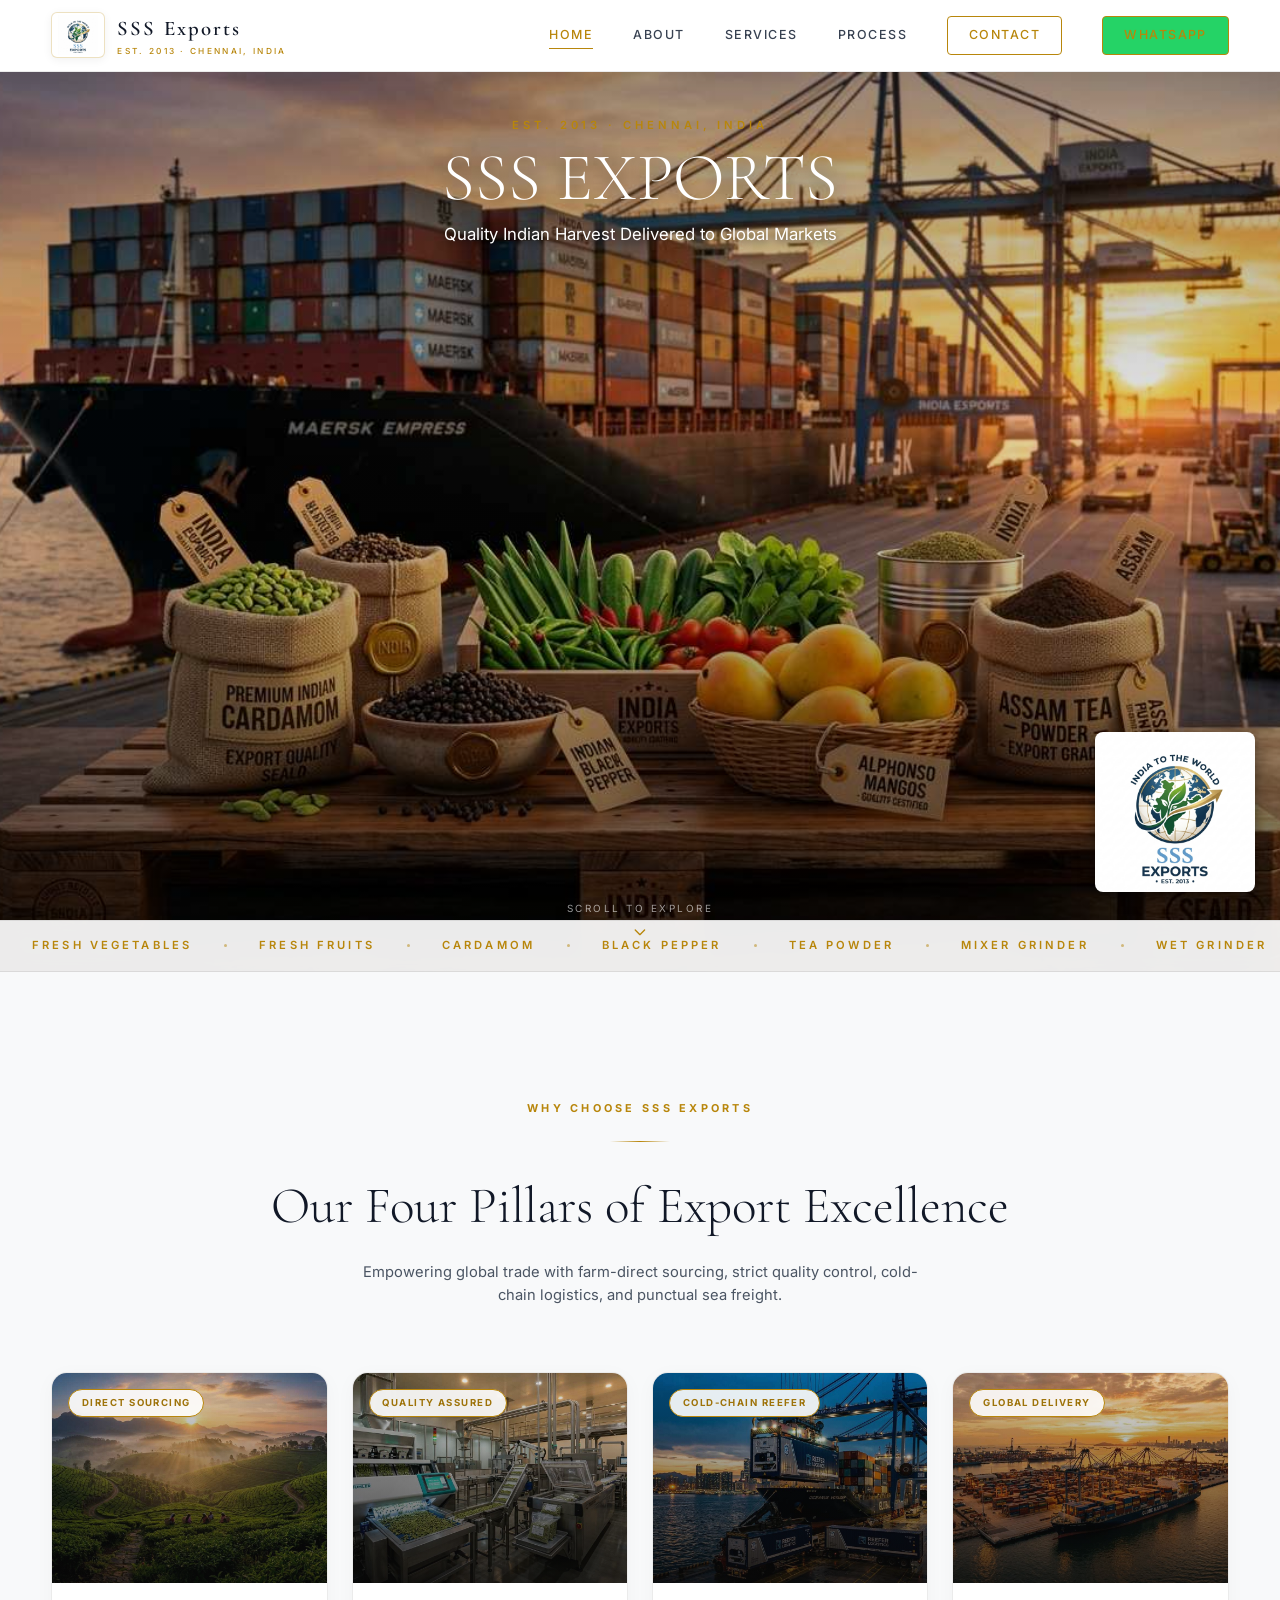
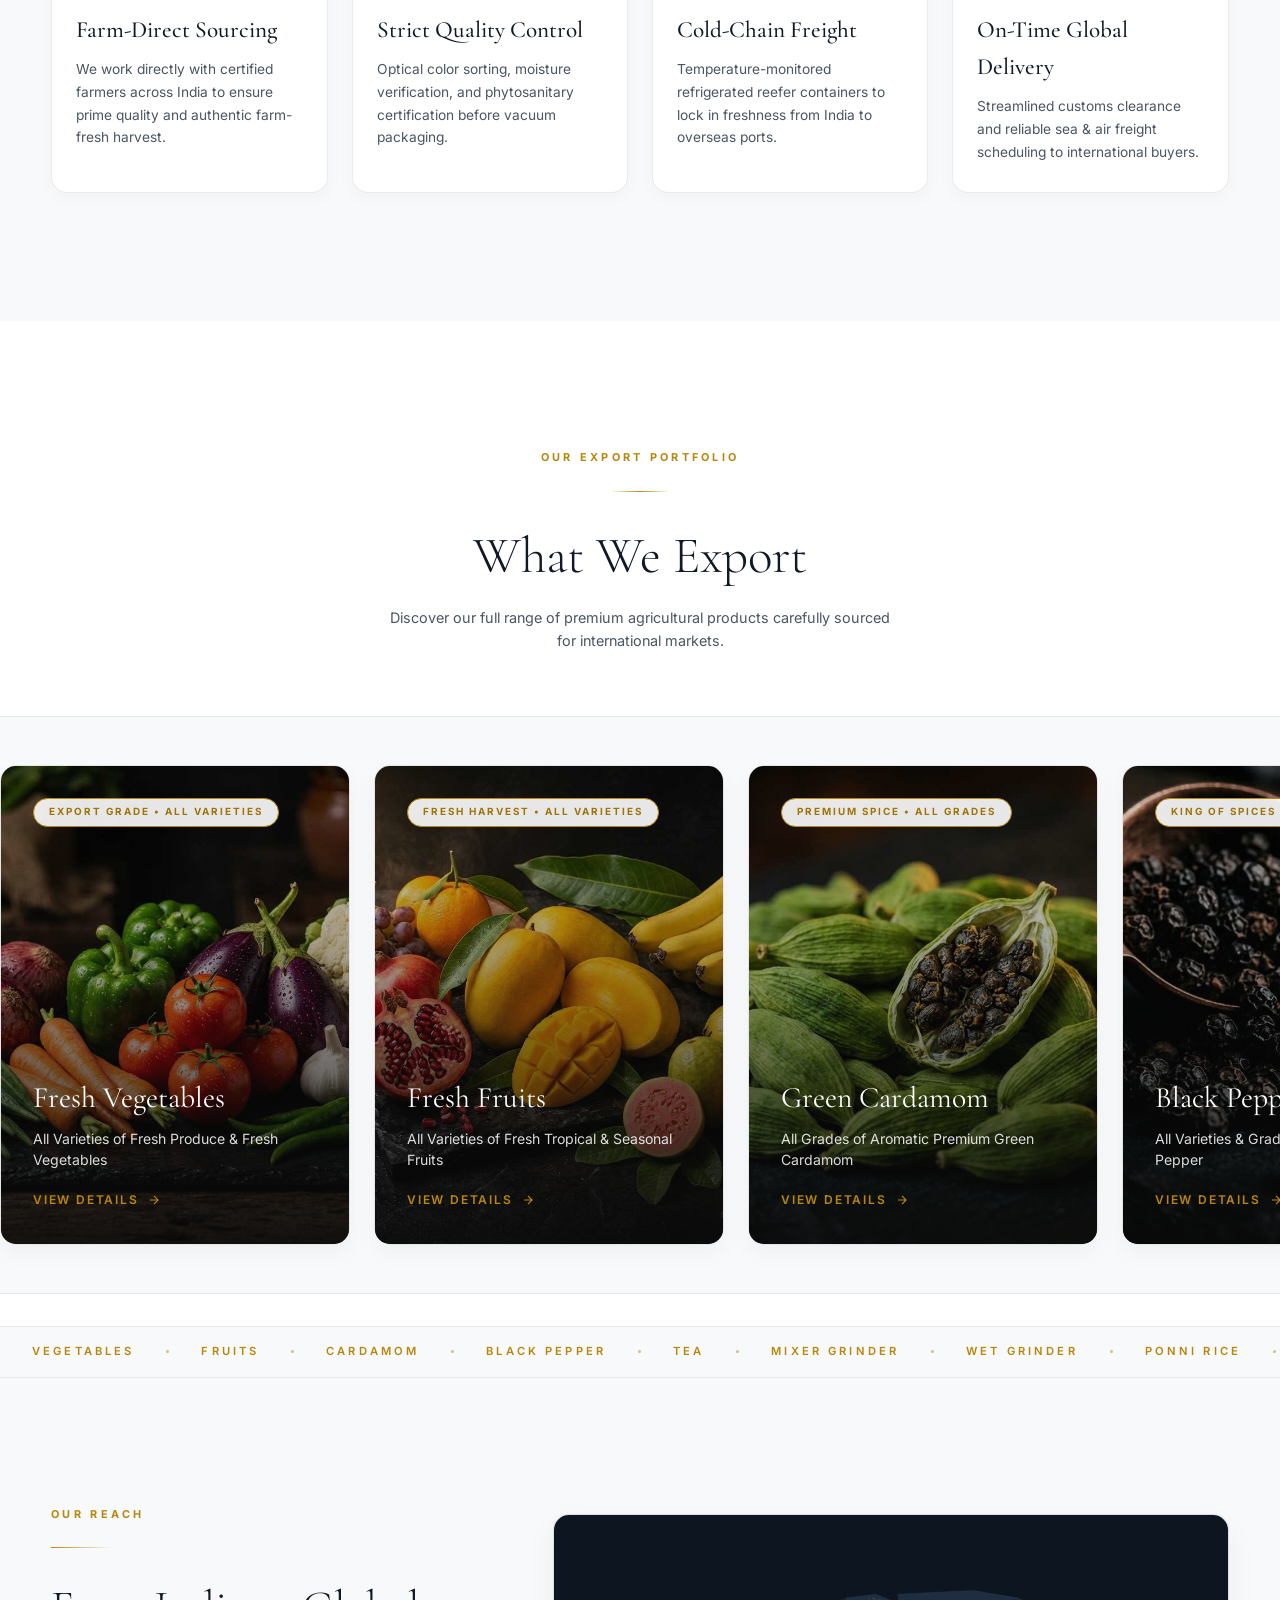
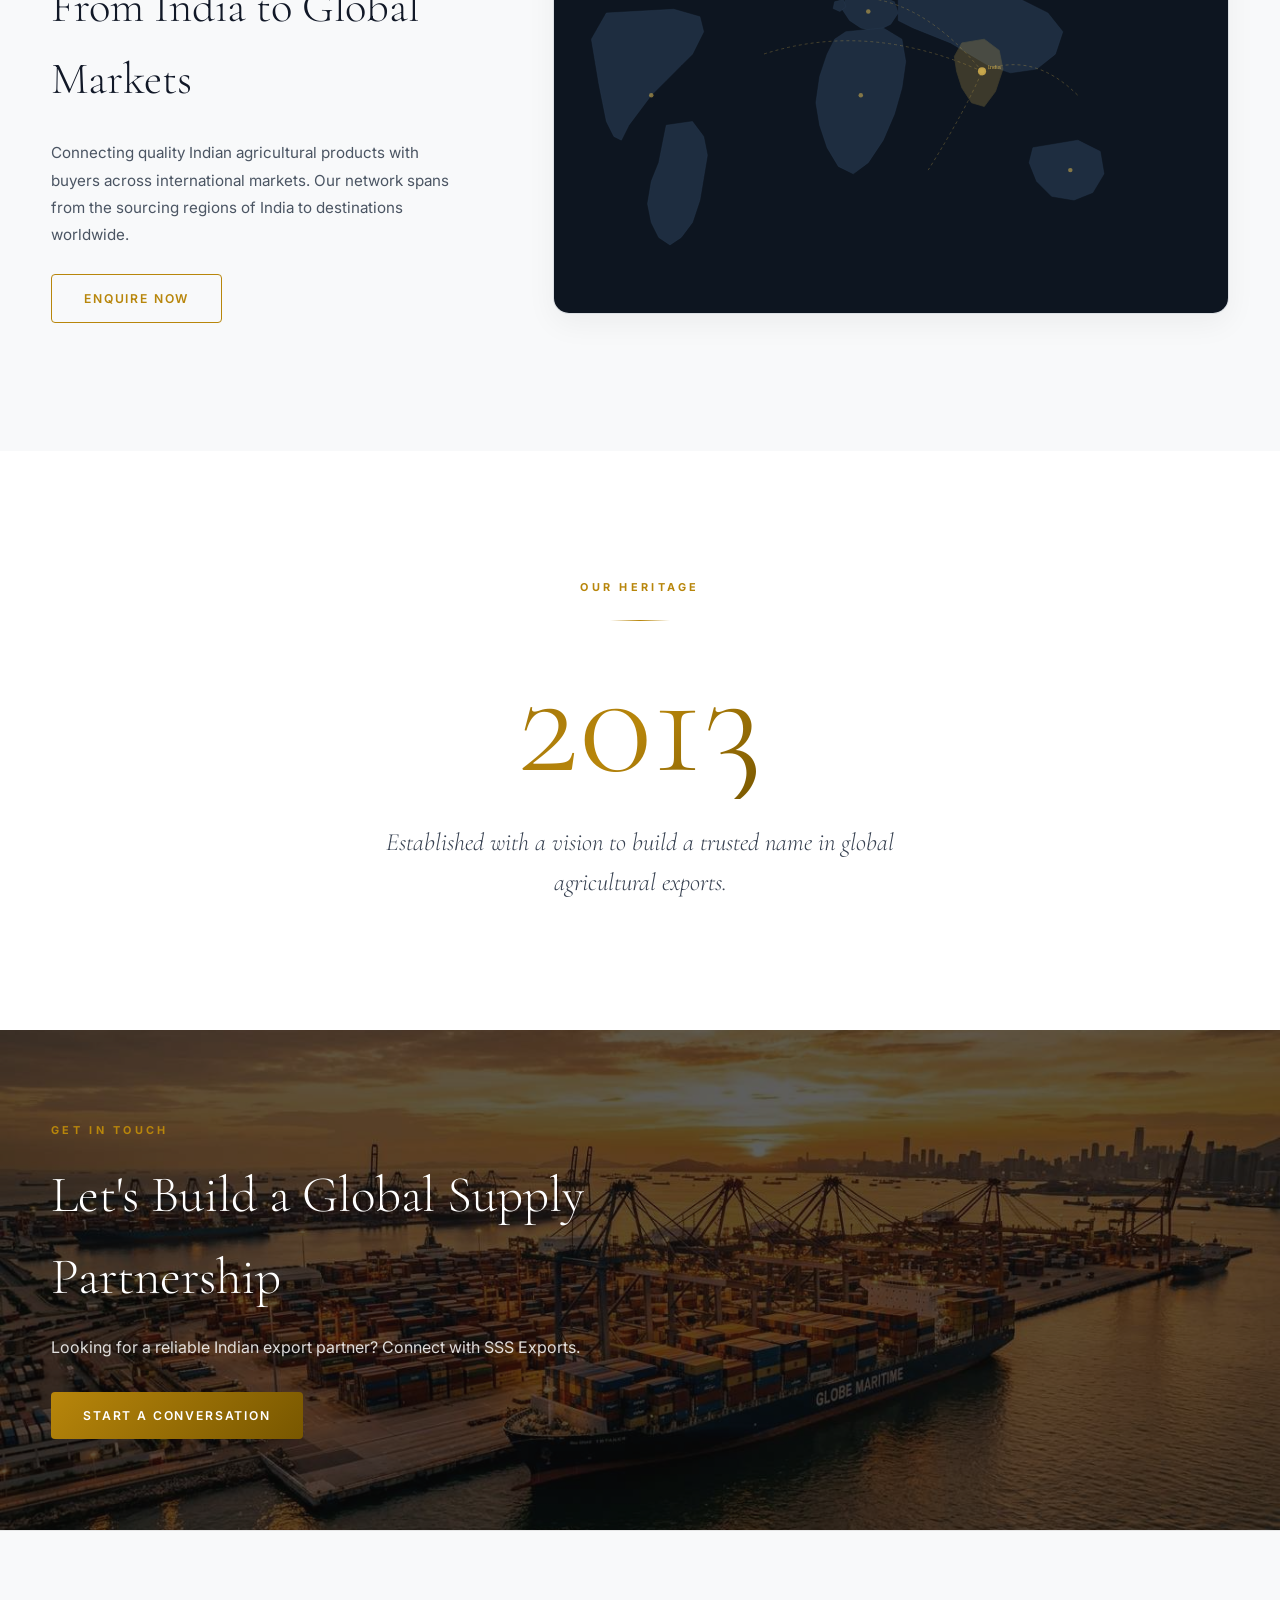
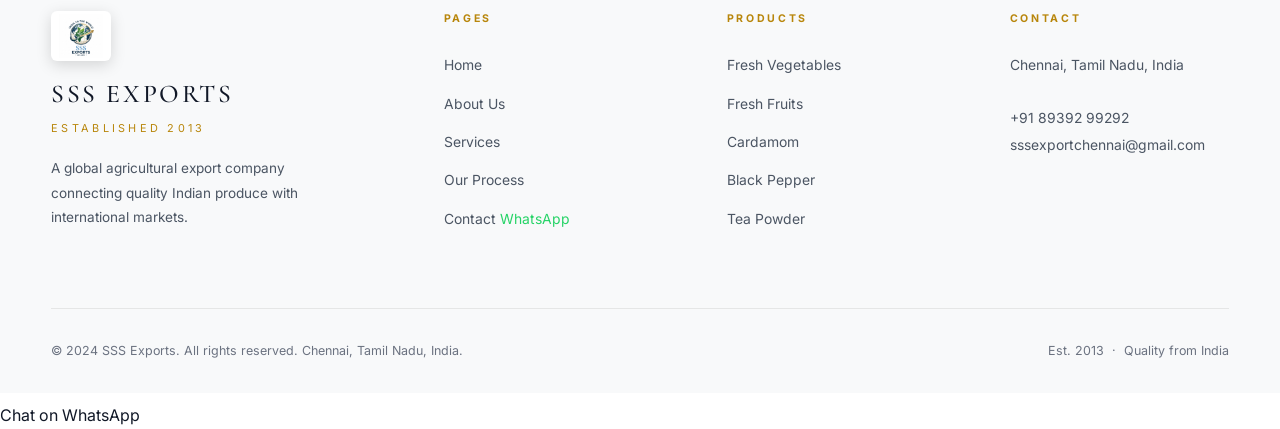
==== commit ee230dc4: "change" ====
--- a/index.html
+++ b/index.html
@@ -74,6 +74,7 @@
       <a href="services.html">Services</a>
       <a href="process.html">Process</a>
       <a href="contact.html" class="nav-cta">Contact</a>
+      <a href="https://wa.me/918939299292" class="nav-cta" style="background:#25d366;border-color:#25d366;color:#fff;" target="_blank" rel="noopener">WhatsApp</a>
     </div>
     <button class="nav-hamburger" id="nav-hamburger" aria-label="Menu">
       <span></span><span></span><span></span>
@@ -89,6 +90,7 @@
   <a href="services.html">Services</a>
   <a href="process.html">Process</a>
   <a href="contact.html">Contact</a>
+  <a href="https://wa.me/918939299292" style="color:#25d366;" target="_blank">WhatsApp</a>
 </div>
 
 <!-- HERO -->
@@ -108,14 +110,15 @@
       Quality Indian Harvest Delivered to Global Markets
     </p>
   </div>
+  <img src="logo.png" alt="SSS Exports" class="hero-corner-logo" style="position: absolute; bottom: 80px; right: 25px; width: 160px; height: auto; z-index: 50; border-radius: 8px; box-shadow: 0 4px 15px rgba(0,0,0,0.5); pointer-events: none;">
   <div class="hero-scroll-indicator">
     <span>Scroll to Explore</span>
     <svg fill="none" viewBox="0 0 24 24" stroke-width="2"><path stroke-linecap="round" stroke-linejoin="round" d="M19 9l-7 7-7-7" /></svg>
   </div>
   <div class="hero-marquee marquee-wrap">
     <div class="marquee-track">
-      <div class="marquee-item">FRESH VEGETABLES <span class="marquee-dot"></span> FRESH FRUITS <span class="marquee-dot"></span> CARDAMOM <span class="marquee-dot"></span> BLACK PEPPER <span class="marquee-dot"></span> TEA POWDER <span class="marquee-dot"></span> GLOBAL EXPORTS <span class="marquee-dot"></span></div>
-      <div class="marquee-item">FRESH VEGETABLES <span class="marquee-dot"></span> FRESH FRUITS <span class="marquee-dot"></span> CARDAMOM <span class="marquee-dot"></span> BLACK PEPPER <span class="marquee-dot"></span> TEA POWDER <span class="marquee-dot"></span> GLOBAL EXPORTS <span class="marquee-dot"></span></div>
+      <div class="marquee-item">FRESH VEGETABLES <span class="marquee-dot"></span> FRESH FRUITS <span class="marquee-dot"></span> CARDAMOM <span class="marquee-dot"></span> BLACK PEPPER <span class="marquee-dot"></span> TEA POWDER <span class="marquee-dot"></span> MIXER GRINDER <span class="marquee-dot"></span> WET GRINDER <span class="marquee-dot"></span> PONNI RICE <span class="marquee-dot"></span> MATTA RICE <span class="marquee-dot"></span> PROCESSED FOOD <span class="marquee-dot"></span> GLOBAL EXPORTS <span class="marquee-dot"></span></div>
+      <div class="marquee-item">FRESH VEGETABLES <span class="marquee-dot"></span> FRESH FRUITS <span class="marquee-dot"></span> CARDAMOM <span class="marquee-dot"></span> BLACK PEPPER <span class="marquee-dot"></span> TEA POWDER <span class="marquee-dot"></span> MIXER GRINDER <span class="marquee-dot"></span> WET GRINDER <span class="marquee-dot"></span> PONNI RICE <span class="marquee-dot"></span> MATTA RICE <span class="marquee-dot"></span> PROCESSED FOOD <span class="marquee-dot"></span> GLOBAL EXPORTS <span class="marquee-dot"></span></div>
     </div>
   </div>
 </section>
@@ -265,6 +268,71 @@
         </div>
       </div>
 
+      <div class="product-slide-card" onclick="window.location.href='services.html'">
+        <div class="product-slide-img"><img src="mixer_grinder.png" alt="Commercial Mixer Grinder"></div>
+        <div class="product-slide-overlay"></div>
+        <div class="product-slide-content">
+          <span class="product-slide-tag">Appliance &bull; High Quality</span>
+          <div class="product-slide-info">
+            <h3>Mixer Grinder</h3>
+            <p>Commercial Mixer Grinders</p>
+            <span class="product-slide-link">View Details <svg viewBox="0 0 24 24" fill="none" stroke="currentColor" stroke-width="2"><path d="M5 12h14M12 5l7 7-7 7"/></svg></span>
+          </div>
+        </div>
+      </div>
+
+      <div class="product-slide-card" onclick="window.location.href='services.html'">
+        <div class="product-slide-img"><img src="wet_grinder.png" alt="Commercial Wet Grinder"></div>
+        <div class="product-slide-overlay"></div>
+        <div class="product-slide-content">
+          <span class="product-slide-tag">Appliance &bull; High Quality</span>
+          <div class="product-slide-info">
+            <h3>Wet Grinder</h3>
+            <p>Commercial Wet Grinders</p>
+            <span class="product-slide-link">View Details <svg viewBox="0 0 24 24" fill="none" stroke="currentColor" stroke-width="2"><path d="M5 12h14M12 5l7 7-7 7"/></svg></span>
+          </div>
+        </div>
+      </div>
+
+      <div class="product-slide-card" onclick="window.location.href='services.html'">
+        <div class="product-slide-img"><img src="ponni_rice.jpg" alt="Premium Ponni Rice"></div>
+        <div class="product-slide-overlay"></div>
+        <div class="product-slide-content">
+          <span class="product-slide-tag">Premium Rice &bull; Aged</span>
+          <div class="product-slide-info">
+            <h3>Ponni Rice</h3>
+            <p>High-quality Indian Ponni rice</p>
+            <span class="product-slide-link">View Details <svg viewBox="0 0 24 24" fill="none" stroke="currentColor" stroke-width="2"><path d="M5 12h14M12 5l7 7-7 7"/></svg></span>
+          </div>
+        </div>
+      </div>
+
+      <div class="product-slide-card" onclick="window.location.href='services.html'">
+        <div class="product-slide-img"><img src="matta_rice.jpg" alt="Kerala Matta Rice"></div>
+        <div class="product-slide-overlay"></div>
+        <div class="product-slide-content">
+          <span class="product-slide-tag">Premium Rice &bull; Nutrient-rich</span>
+          <div class="product-slide-info">
+            <h3>Matta Rice</h3>
+            <p>Authentic Kerala Matta rice</p>
+            <span class="product-slide-link">View Details <svg viewBox="0 0 24 24" fill="none" stroke="currentColor" stroke-width="2"><path d="M5 12h14M12 5l7 7-7 7"/></svg></span>
+          </div>
+        </div>
+      </div>
+
+      <div class="product-slide-card" onclick="window.location.href='services.html'">
+        <div class="product-slide-img"><img src="processed_food.jpg" alt="Processed Foods"></div>
+        <div class="product-slide-overlay"></div>
+        <div class="product-slide-content">
+          <span class="product-slide-tag">Packaged &bull; Ready-to-eat</span>
+          <div class="product-slide-info">
+            <h3>Processed Foods</h3>
+            <p>Spices, pickles, and meals</p>
+            <span class="product-slide-link">View Details <svg viewBox="0 0 24 24" fill="none" stroke="currentColor" stroke-width="2"><path d="M5 12h14M12 5l7 7-7 7"/></svg></span>
+          </div>
+        </div>
+      </div>
+
       <!-- Set 2 (Duplicate for Infinite Seamless Running Loop) -->
       <div class="product-slide-card" onclick="window.location.href='services.html#vegetables'">
         <div class="product-slide-img"><img src="vegetables.jpg" alt="Fresh vegetables import export produce from India"></div>
@@ -330,6 +398,71 @@
           </div>
         </div>
       </div>
+
+      <div class="product-slide-card" onclick="window.location.href='services.html'">
+        <div class="product-slide-img"><img src="mixer_grinder.png" alt="Commercial Mixer Grinder"></div>
+        <div class="product-slide-overlay"></div>
+        <div class="product-slide-content">
+          <span class="product-slide-tag">Appliance &bull; High Quality</span>
+          <div class="product-slide-info">
+            <h3>Mixer Grinder</h3>
+            <p>Commercial Mixer Grinders</p>
+            <span class="product-slide-link">View Details <svg viewBox="0 0 24 24" fill="none" stroke="currentColor" stroke-width="2"><path d="M5 12h14M12 5l7 7-7 7"/></svg></span>
+          </div>
+        </div>
+      </div>
+
+      <div class="product-slide-card" onclick="window.location.href='services.html'">
+        <div class="product-slide-img"><img src="wet_grinder.png" alt="Commercial Wet Grinder"></div>
+        <div class="product-slide-overlay"></div>
+        <div class="product-slide-content">
+          <span class="product-slide-tag">Appliance &bull; High Quality</span>
+          <div class="product-slide-info">
+            <h3>Wet Grinder</h3>
+            <p>Commercial Wet Grinders</p>
+            <span class="product-slide-link">View Details <svg viewBox="0 0 24 24" fill="none" stroke="currentColor" stroke-width="2"><path d="M5 12h14M12 5l7 7-7 7"/></svg></span>
+          </div>
+        </div>
+      </div>
+
+      <div class="product-slide-card" onclick="window.location.href='services.html'">
+        <div class="product-slide-img"><img src="ponni_rice.jpg" alt="Premium Ponni Rice"></div>
+        <div class="product-slide-overlay"></div>
+        <div class="product-slide-content">
+          <span class="product-slide-tag">Premium Rice &bull; Aged</span>
+          <div class="product-slide-info">
+            <h3>Ponni Rice</h3>
+            <p>High-quality Indian Ponni rice</p>
+            <span class="product-slide-link">View Details <svg viewBox="0 0 24 24" fill="none" stroke="currentColor" stroke-width="2"><path d="M5 12h14M12 5l7 7-7 7"/></svg></span>
+          </div>
+        </div>
+      </div>
+
+      <div class="product-slide-card" onclick="window.location.href='services.html'">
+        <div class="product-slide-img"><img src="matta_rice.jpg" alt="Kerala Matta Rice"></div>
+        <div class="product-slide-overlay"></div>
+        <div class="product-slide-content">
+          <span class="product-slide-tag">Premium Rice &bull; Nutrient-rich</span>
+          <div class="product-slide-info">
+            <h3>Matta Rice</h3>
+            <p>Authentic Kerala Matta rice</p>
+            <span class="product-slide-link">View Details <svg viewBox="0 0 24 24" fill="none" stroke="currentColor" stroke-width="2"><path d="M5 12h14M12 5l7 7-7 7"/></svg></span>
+          </div>
+        </div>
+      </div>
+
+      <div class="product-slide-card" onclick="window.location.href='services.html'">
+        <div class="product-slide-img"><img src="processed_food.jpg" alt="Processed Foods"></div>
+        <div class="product-slide-overlay"></div>
+        <div class="product-slide-content">
+          <span class="product-slide-tag">Packaged &bull; Ready-to-eat</span>
+          <div class="product-slide-info">
+            <h3>Processed Foods</h3>
+            <p>Spices, pickles, and meals</p>
+            <span class="product-slide-link">View Details <svg viewBox="0 0 24 24" fill="none" stroke="currentColor" stroke-width="2"><path d="M5 12h14M12 5l7 7-7 7"/></svg></span>
+          </div>
+        </div>
+      </div>
     </div>
   </div>
 </section>
@@ -337,8 +470,8 @@
 <!-- PRODUCT MARQUEE -->
 <div class="marquee-wrap marquee-dark">
   <div class="marquee-track" style="animation-direction:reverse">
-    <div class="marquee-item">VEGETABLES <span class="marquee-dot"></span> FRUITS <span class="marquee-dot"></span> CARDAMOM <span class="marquee-dot"></span> BLACK PEPPER <span class="marquee-dot"></span> TEA <span class="marquee-dot"></span> INDIAN ORIGIN <span class="marquee-dot"></span> GLOBAL MARKETS <span class="marquee-dot"></span></div>
-    <div class="marquee-item">VEGETABLES <span class="marquee-dot"></span> FRUITS <span class="marquee-dot"></span> CARDAMOM <span class="marquee-dot"></span> BLACK PEPPER <span class="marquee-dot"></span> TEA <span class="marquee-dot"></span> INDIAN ORIGIN <span class="marquee-dot"></span> GLOBAL MARKETS <span class="marquee-dot"></span></div>
+    <div class="marquee-item">VEGETABLES <span class="marquee-dot"></span> FRUITS <span class="marquee-dot"></span> CARDAMOM <span class="marquee-dot"></span> BLACK PEPPER <span class="marquee-dot"></span> TEA <span class="marquee-dot"></span> MIXER GRINDER <span class="marquee-dot"></span> WET GRINDER <span class="marquee-dot"></span> PONNI RICE <span class="marquee-dot"></span> MATTA RICE <span class="marquee-dot"></span> PROCESSED FOOD <span class="marquee-dot"></span> INDIAN ORIGIN <span class="marquee-dot"></span> GLOBAL MARKETS <span class="marquee-dot"></span></div>
+    <div class="marquee-item">VEGETABLES <span class="marquee-dot"></span> FRUITS <span class="marquee-dot"></span> CARDAMOM <span class="marquee-dot"></span> BLACK PEPPER <span class="marquee-dot"></span> TEA <span class="marquee-dot"></span> MIXER GRINDER <span class="marquee-dot"></span> WET GRINDER <span class="marquee-dot"></span> PONNI RICE <span class="marquee-dot"></span> MATTA RICE <span class="marquee-dot"></span> PROCESSED FOOD <span class="marquee-dot"></span> INDIAN ORIGIN <span class="marquee-dot"></span> GLOBAL MARKETS <span class="marquee-dot"></span></div>
   </div>
 </div>
 
@@ -440,7 +573,8 @@
           <li><a href="about.html">About Us</a></li>
           <li><a href="services.html">Services</a></li>
           <li><a href="process.html">Our Process</a></li>
-          <li><a href="contact.html">Contact</a></li>
+          <li><a href="contact.html">Contact</a>
+  <a href="https://wa.me/918939299292" style="color:#25d366;" target="_blank">WhatsApp</a></li>
         </ul>
       </div>
       <div class="footer-col">
--- a/styles.css
+++ b/styles.css
@@ -379,8 +379,8 @@
 
 .spice-cards { display: grid; grid-template-columns: repeat(3,1fr); gap: 2px; background: var(--clr-border-dim); margin-top: 4rem; }
 .spice-card { background: #ffffff; overflow: hidden; box-shadow: 0 4px 20px rgba(0,0,0,0.03); }
-.spice-card-img { height: 320px; overflow: hidden; }
-.spice-card-img img { height: 100%; transition: transform 0.8s ease; }
+.spice-card-img { height: auto; overflow: hidden; }
+.spice-card-img img { width: 100%; height: auto; display: block; transition: transform 0.8s ease; }
 .spice-card:hover .spice-card-img img { transform: scale(1.06); }
 .spice-card-body { padding: 2rem; }
 .spice-card-body h3 { font-family: var(--ff-display); font-size: 1.5rem; font-weight: 400; color: #111827; margin-bottom: 0.5rem; }
@@ -484,12 +484,6 @@
 .footer-bottom { border-top: 1px solid var(--clr-border-dim); padding-top: 2rem; display: flex; align-items: center; justify-content: space-between; flex-wrap: wrap; gap: 1rem; }
 .footer-bottom p { font-size: 0.78rem; color: var(--clr-text-dim); }
 
-/* WHATSAPP */
-.wa-float { position: fixed; bottom: 2rem; right: 2rem; z-index: 900; width: 56px; height: 56px; background: #25d366; border-radius: 50%; display: flex; align-items: center; justify-content: center; box-shadow: 0 4px 20px rgba(37,211,102,.4); transition: all var(--transition); animation: waPulse 3s ease-in-out infinite; }
-.wa-float:hover { transform: scale(1.1); animation: none; box-shadow: 0 6px 30px rgba(37,211,102,.6); }
-.wa-tooltip { position: absolute; right: 120%; top: 50%; transform: translateY(-50%); background: #111827; border: 1px solid var(--clr-border); color: #fff; font-size: 0.74rem; font-weight: 500; padding: 0.4rem 0.8rem; border-radius: var(--radius-sm); white-space: nowrap; opacity: 0; pointer-events: none; transition: opacity var(--transition-fast); }
-.wa-float:hover .wa-tooltip { opacity: 1; }
-@keyframes waPulse { 0%,100% { box-shadow: 0 4px 20px rgba(37,211,102,.4); } 50% { box-shadow: 0 4px 40px rgba(37,211,102,.7),0 0 0 8px rgba(37,211,102,.12); } }
 
 /* WHY CHOOSE US — 4 DIFFERENT IMAGES */
 .why-grid-v2 {
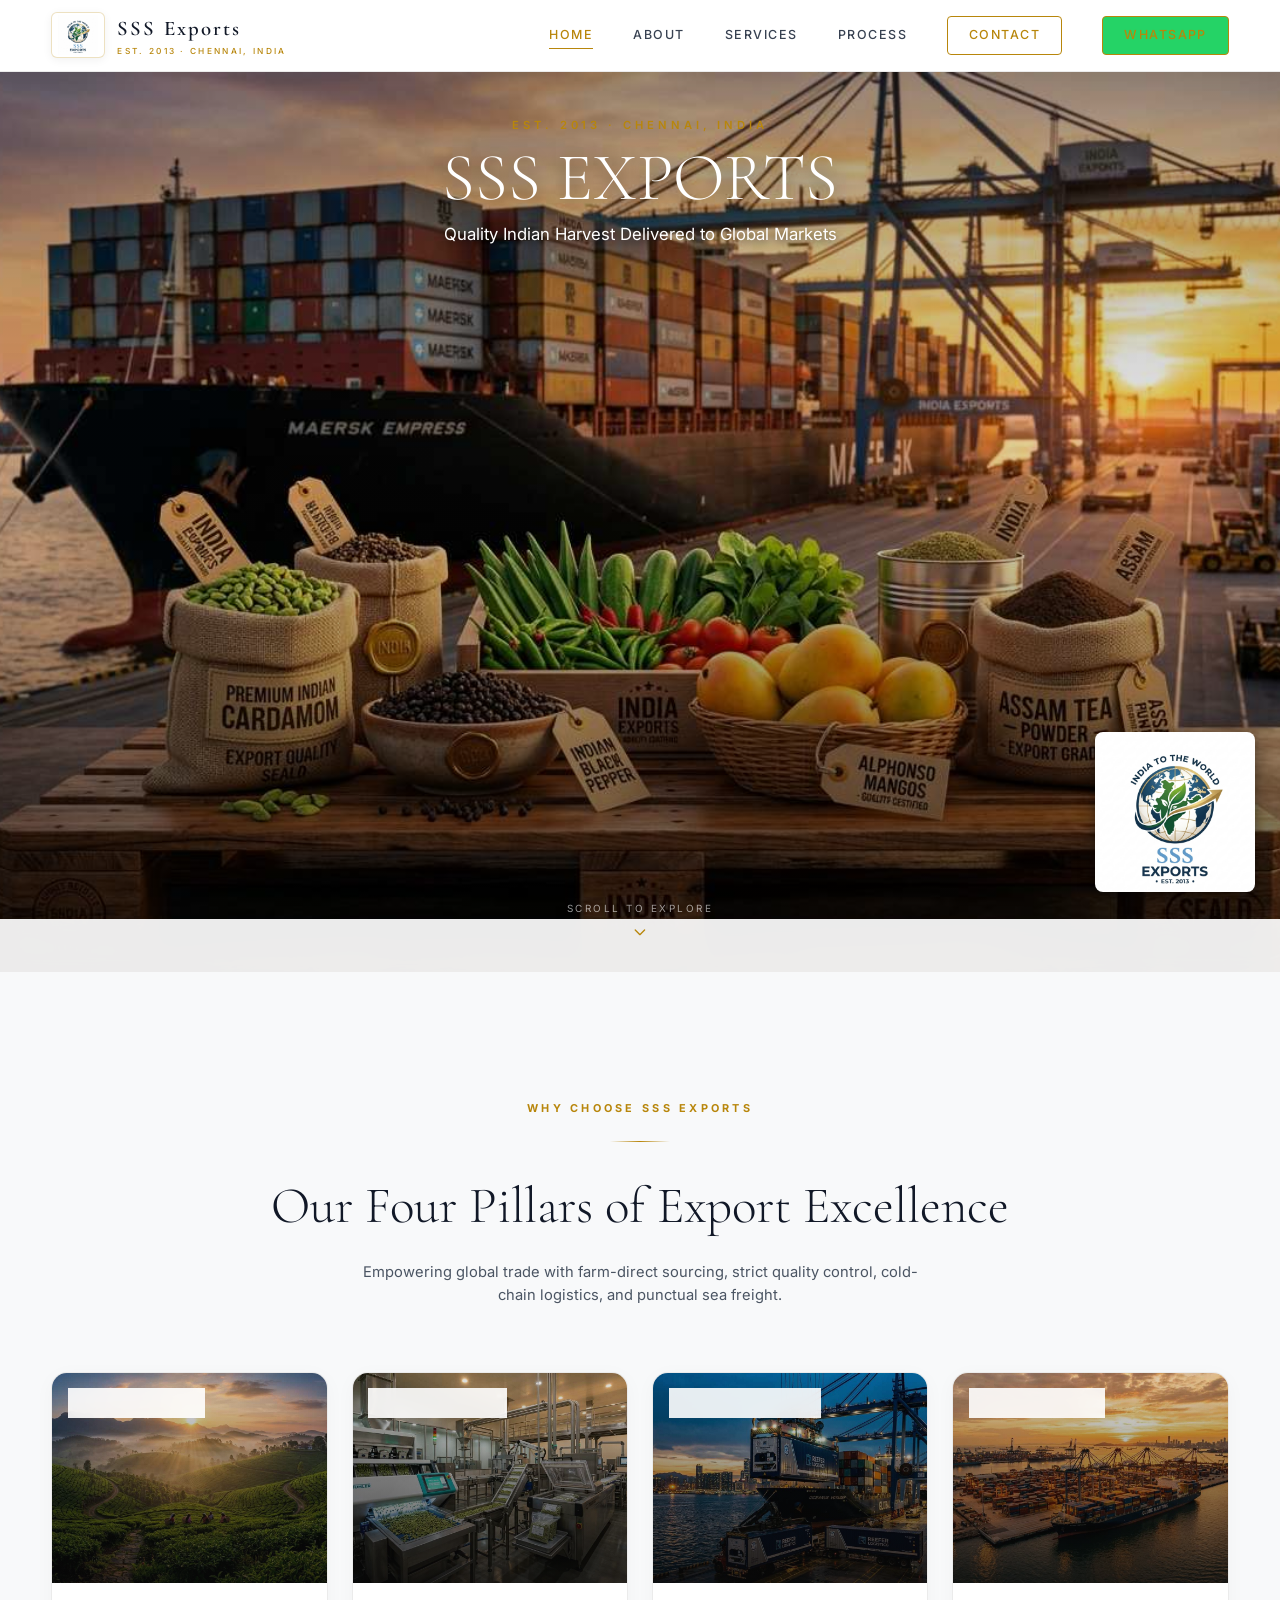
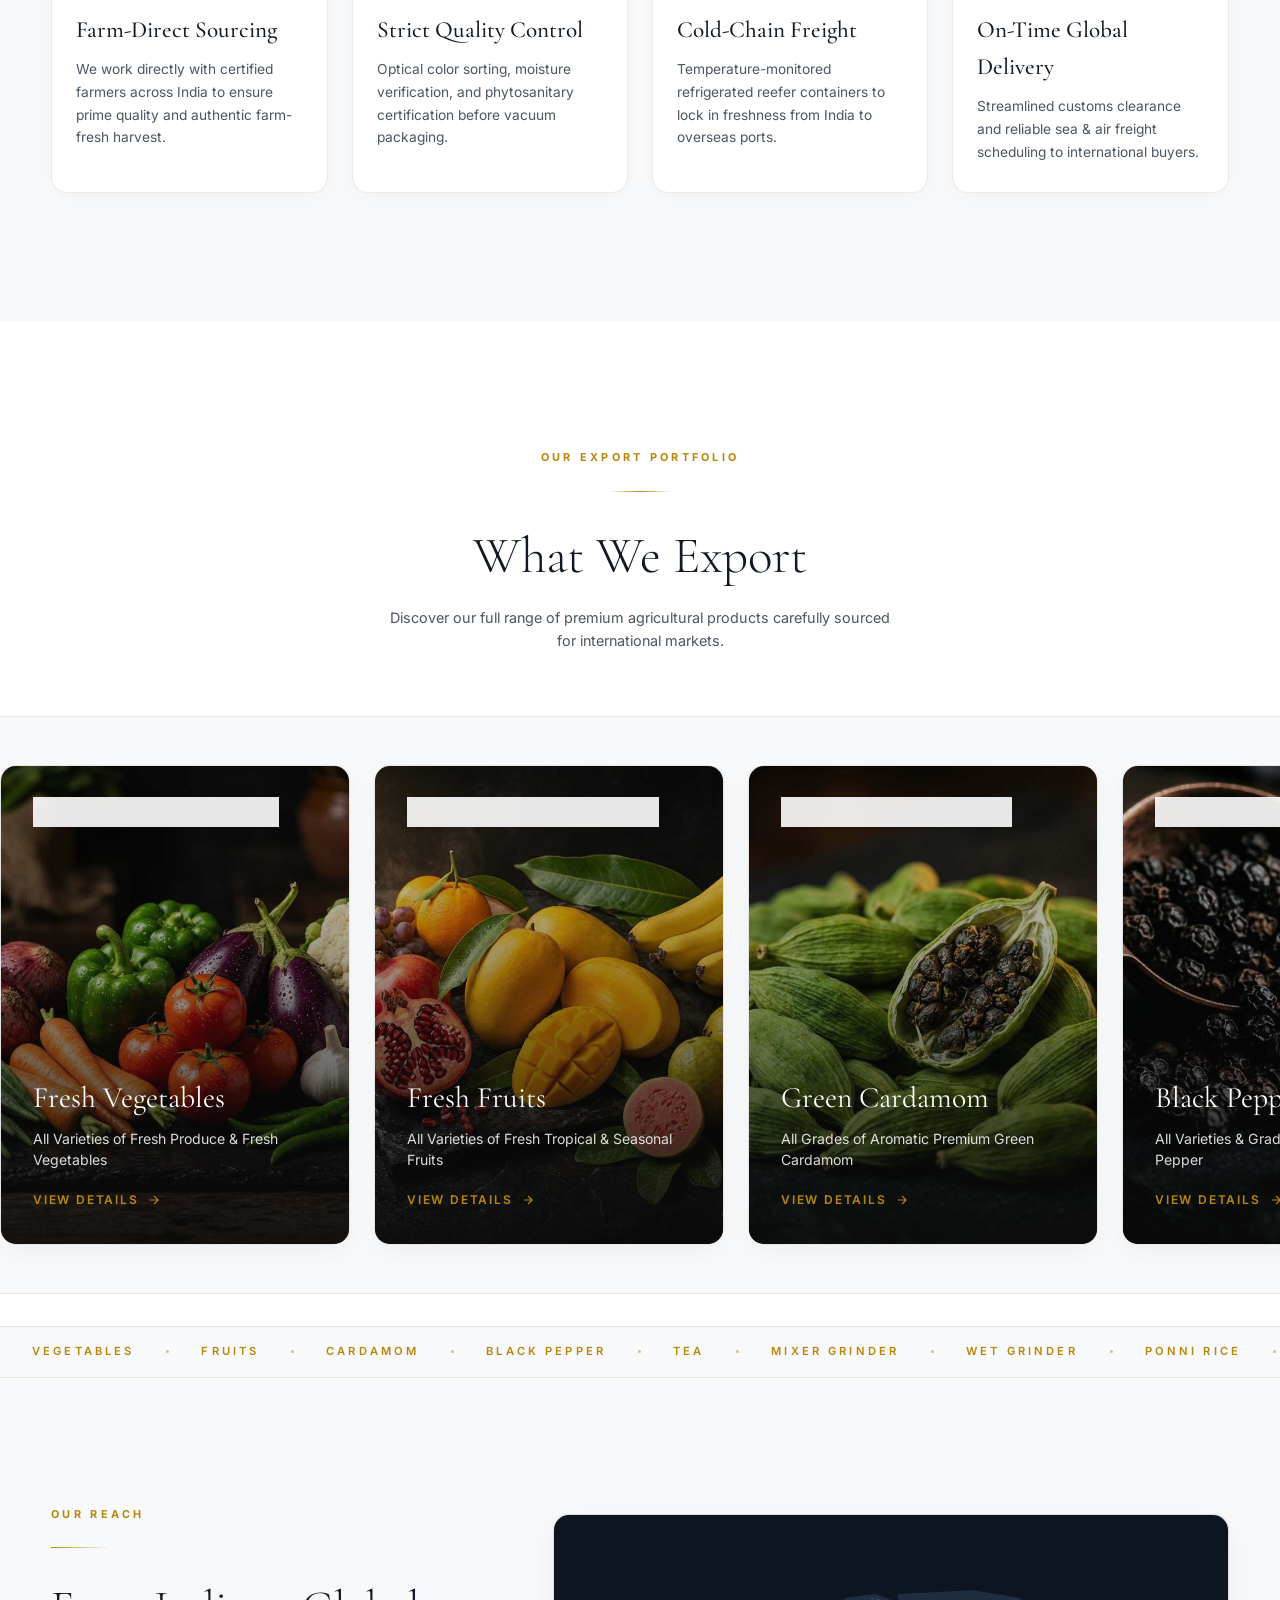
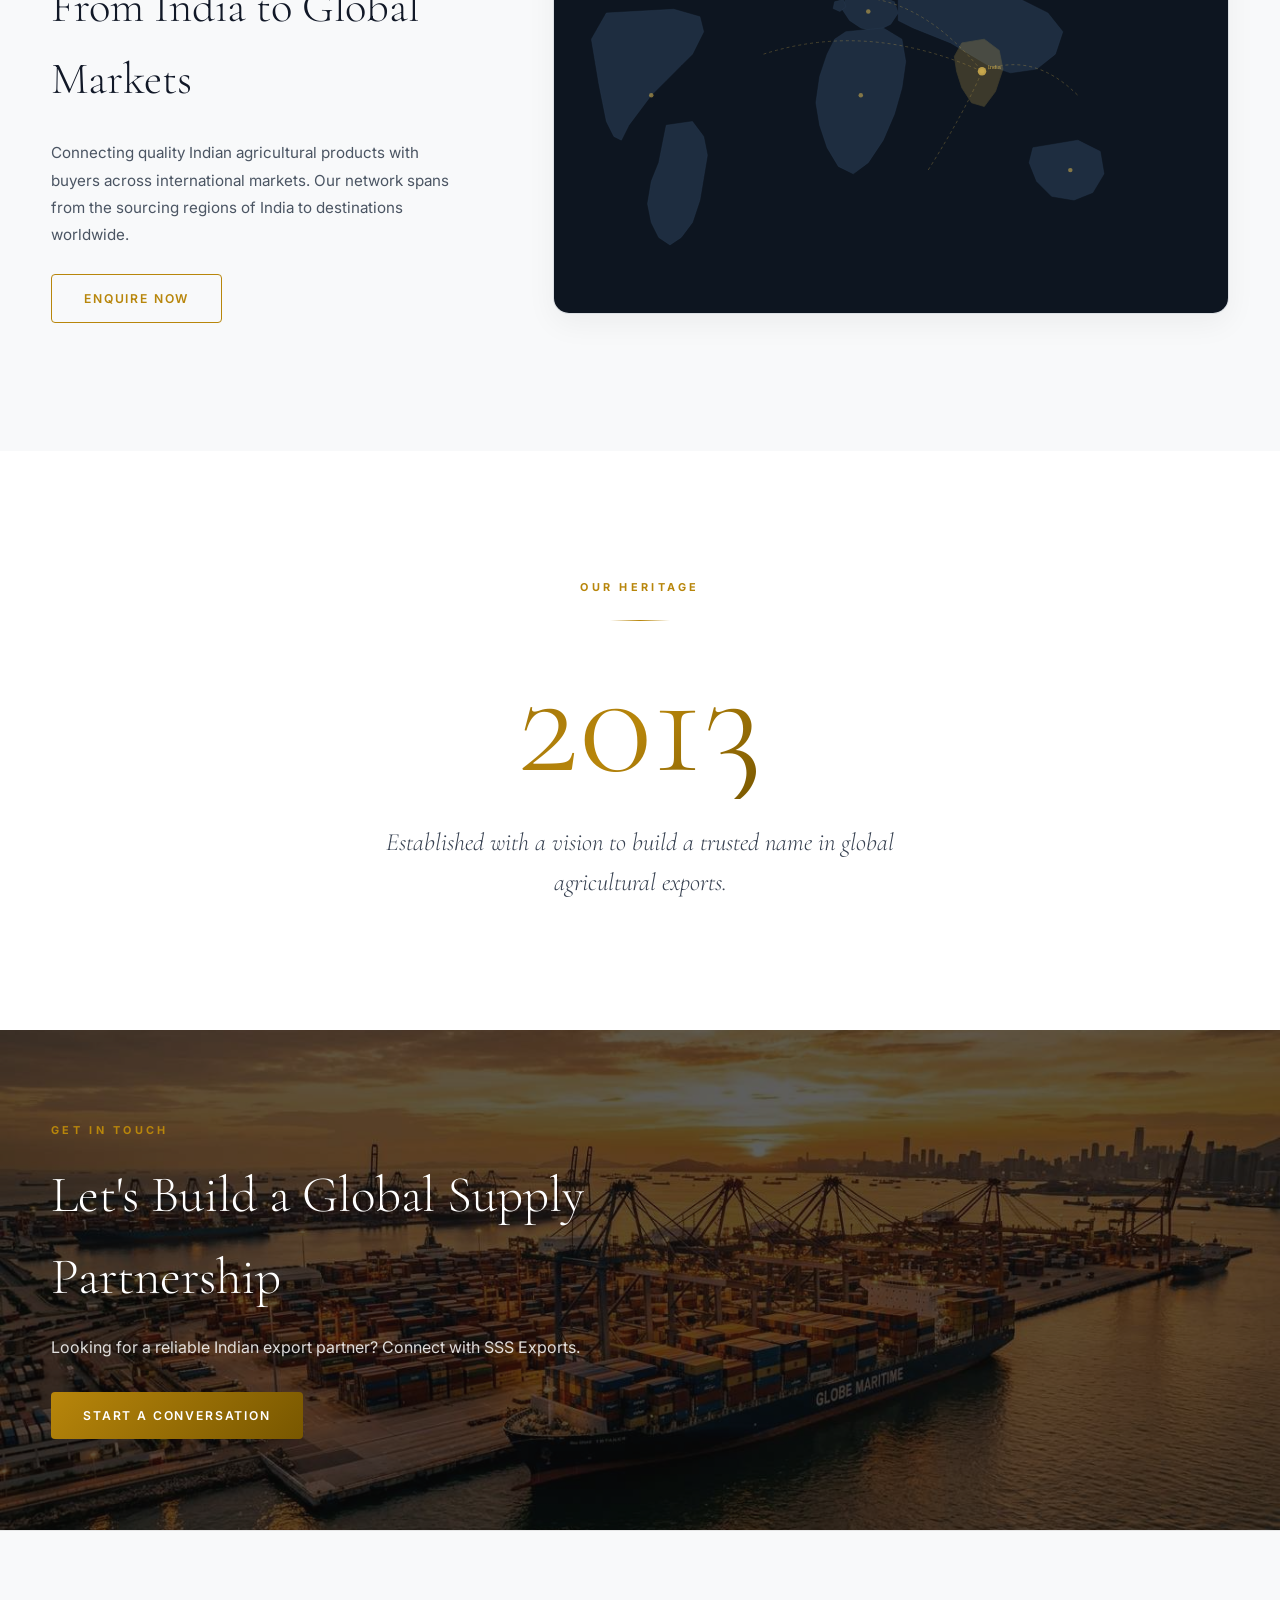
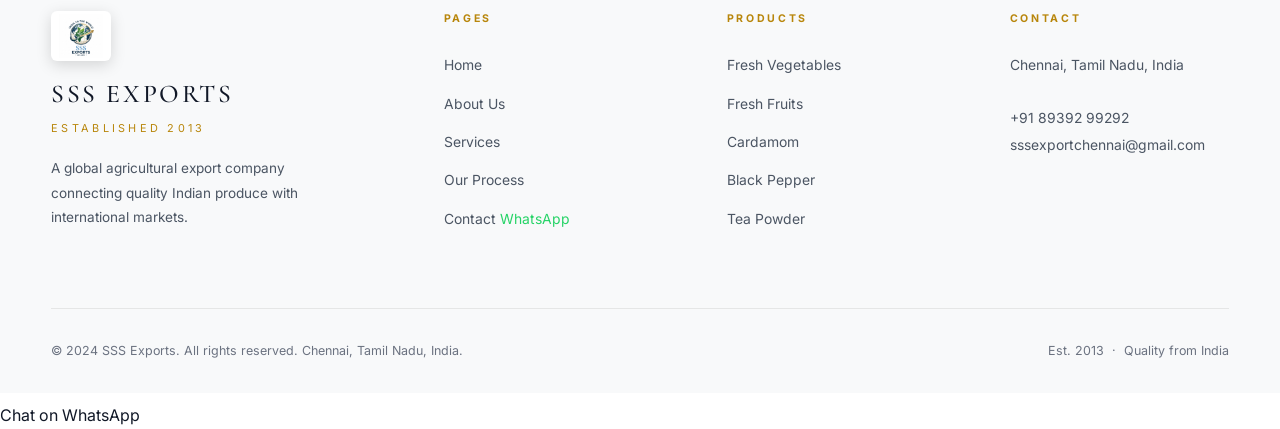
==== commit 096b7e13: "hi" ====
--- a/index.html
+++ b/index.html
@@ -96,7 +96,7 @@
 <!-- HERO -->
 <section class="hero" id="hero-section">
   <div class="hero-bg">
-    <video id="hero-video" autoplay loop playsinline poster="hero_main.jpg">
+    <video id="hero-video" autoplay loop muted playsinline preload="metadata" poster="hero_main.jpg">
       <source src="vide.mp4" type="video/mp4">
       <img src="hero_main.jpg" alt="SSS Exports agricultural export container ship and Indian spices produce">
     </video>
@@ -138,7 +138,7 @@
       <!-- Card 1 -->
       <div class="why-card-v2" data-reveal>
         <div class="why-card-img-wrap">
-          <img src="hero_about.jpg" alt="Direct Indian farm sourcing and harvest">
+          <img loading="lazy" src="hero_about.jpg" alt="Direct Indian farm sourcing and harvest">
           <div class="why-card-img-overlay"></div>
           <span class="why-card-badge">Direct Sourcing</span>
         </div>
@@ -150,7 +150,7 @@
       <!-- Card 2 -->
       <div class="why-card-v2" data-reveal>
         <div class="why-card-img-wrap">
-          <img src="hero_process.jpg" alt="Optical sorting and quality inspection laboratory">
+          <img loading="lazy" src="hero_process.jpg" alt="Optical sorting and quality inspection laboratory">
           <div class="why-card-img-overlay"></div>
           <span class="why-card-badge">Quality Assured</span>
         </div>
@@ -162,7 +162,7 @@
       <!-- Card 3 -->
       <div class="why-card-v2" data-reveal>
         <div class="why-card-img-wrap">
-          <img src="hero_services.jpg" alt="Cold-chain reefer container ocean cargo loading">
+          <img loading="lazy" src="hero_services.jpg" alt="Cold-chain reefer container ocean cargo loading">
           <div class="why-card-img-overlay"></div>
           <span class="why-card-badge">Cold-Chain Reefer</span>
         </div>
@@ -174,7 +174,7 @@
       <!-- Card 4 -->
       <div class="why-card-v2" data-reveal>
         <div class="why-card-img-wrap">
-          <img src="hero_contact.jpg" alt="Global container trade ship ocean freight">
+          <img loading="lazy" src="hero_contact.jpg" alt="Global container trade ship ocean freight">
           <div class="why-card-img-overlay"></div>
           <span class="why-card-badge">Global Delivery</span>
         </div>
@@ -204,7 +204,7 @@
     <div class="product-banner-track">
       <!-- Set 1 -->
       <div class="product-slide-card" onclick="window.location.href='services.html#vegetables'">
-        <div class="product-slide-img"><img src="vegetables.jpg" alt="Fresh vegetables import export produce from India"></div>
+        <div class="product-slide-img"><img loading="lazy" src="vegetables.jpg" alt="Fresh vegetables import export produce from India"></div>
         <div class="product-slide-overlay"></div>
         <div class="product-slide-content">
           <span class="product-slide-tag">Export Grade &bull; All Varieties</span>
@@ -217,7 +217,7 @@
       </div>
       
       <div class="product-slide-card" onclick="window.location.href='services.html#fruits'">
-        <div class="product-slide-img"><img src="fruits.jpg" alt="Fresh tropical fruits export"></div>
+        <div class="product-slide-img"><img loading="lazy" src="fruits.jpg" alt="Fresh tropical fruits export"></div>
         <div class="product-slide-overlay"></div>
         <div class="product-slide-content">
           <span class="product-slide-tag">Fresh Harvest &bull; All Varieties</span>
@@ -230,7 +230,7 @@
       </div>
       
       <div class="product-slide-card" onclick="window.location.href='services.html#cardamom'">
-        <div class="product-slide-img"><img src="cardamom.jpg" alt="Premium green cardamom pods"></div>
+        <div class="product-slide-img"><img loading="lazy" src="cardamom.jpg" alt="Premium green cardamom pods"></div>
         <div class="product-slide-overlay"></div>
         <div class="product-slide-content">
           <span class="product-slide-tag">Premium Spice &bull; All Grades</span>
@@ -243,7 +243,7 @@
       </div>
       
       <div class="product-slide-card" onclick="window.location.href='services.html#pepper'">
-        <div class="product-slide-img"><img src="pepper.jpg" alt="Premium black pepper export grade"></div>
+        <div class="product-slide-img"><img loading="lazy" src="pepper.jpg" alt="Premium black pepper export grade"></div>
         <div class="product-slide-overlay"></div>
         <div class="product-slide-content">
           <span class="product-slide-tag">King of Spices &bull; All Grades</span>
@@ -256,7 +256,7 @@
       </div>
       
       <div class="product-slide-card" onclick="window.location.href='services.html#tea'">
-        <div class="product-slide-img"><img src="tea.jpg" alt="Premium tea powder export grade"></div>
+        <div class="product-slide-img"><img loading="lazy" src="tea.jpg" alt="Premium tea powder export grade"></div>
         <div class="product-slide-overlay"></div>
         <div class="product-slide-content">
           <span class="product-slide-tag">Fine Blend &bull; High Quality</span>
@@ -269,7 +269,7 @@
       </div>
 
       <div class="product-slide-card" onclick="window.location.href='services.html'">
-        <div class="product-slide-img"><img src="mixer_grinder.png" alt="Commercial Mixer Grinder"></div>
+        <div class="product-slide-img"><img loading="lazy" src="mixer_grinder.png" alt="Commercial Mixer Grinder"></div>
         <div class="product-slide-overlay"></div>
         <div class="product-slide-content">
           <span class="product-slide-tag">Appliance &bull; High Quality</span>
@@ -282,7 +282,7 @@
       </div>
 
       <div class="product-slide-card" onclick="window.location.href='services.html'">
-        <div class="product-slide-img"><img src="wet_grinder.png" alt="Commercial Wet Grinder"></div>
+        <div class="product-slide-img"><img loading="lazy" src="wet_grinder.png" alt="Commercial Wet Grinder"></div>
         <div class="product-slide-overlay"></div>
         <div class="product-slide-content">
           <span class="product-slide-tag">Appliance &bull; High Quality</span>
@@ -295,7 +295,7 @@
       </div>
 
       <div class="product-slide-card" onclick="window.location.href='services.html'">
-        <div class="product-slide-img"><img src="ponni_rice.jpg" alt="Premium Ponni Rice"></div>
+        <div class="product-slide-img"><img loading="lazy" src="ponni_rice.jpg" alt="Premium Ponni Rice"></div>
         <div class="product-slide-overlay"></div>
         <div class="product-slide-content">
           <span class="product-slide-tag">Premium Rice &bull; Aged</span>
@@ -308,7 +308,7 @@
       </div>
 
       <div class="product-slide-card" onclick="window.location.href='services.html'">
-        <div class="product-slide-img"><img src="matta_rice.jpg" alt="Kerala Matta Rice"></div>
+        <div class="product-slide-img"><img loading="lazy" src="matta_rice.jpg" alt="Kerala Matta Rice"></div>
         <div class="product-slide-overlay"></div>
         <div class="product-slide-content">
           <span class="product-slide-tag">Premium Rice &bull; Nutrient-rich</span>
@@ -321,7 +321,7 @@
       </div>
 
       <div class="product-slide-card" onclick="window.location.href='services.html'">
-        <div class="product-slide-img"><img src="processed_food.jpg" alt="Processed Foods"></div>
+        <div class="product-slide-img"><img loading="lazy" src="processed_food.jpg" alt="Processed Foods"></div>
         <div class="product-slide-overlay"></div>
         <div class="product-slide-content">
           <span class="product-slide-tag">Packaged &bull; Ready-to-eat</span>
@@ -335,7 +335,7 @@
 
       <!-- Set 2 (Duplicate for Infinite Seamless Running Loop) -->
       <div class="product-slide-card" onclick="window.location.href='services.html#vegetables'">
-        <div class="product-slide-img"><img src="vegetables.jpg" alt="Fresh vegetables import export produce from India"></div>
+        <div class="product-slide-img"><img loading="lazy" src="vegetables.jpg" alt="Fresh vegetables import export produce from India"></div>
         <div class="product-slide-overlay"></div>
         <div class="product-slide-content">
           <span class="product-slide-tag">Export Grade &bull; All Varieties</span>
@@ -348,7 +348,7 @@
       </div>
       
       <div class="product-slide-card" onclick="window.location.href='services.html#fruits'">
-        <div class="product-slide-img"><img src="fruits.jpg" alt="Fresh tropical fruits export"></div>
+        <div class="product-slide-img"><img loading="lazy" src="fruits.jpg" alt="Fresh tropical fruits export"></div>
         <div class="product-slide-overlay"></div>
         <div class="product-slide-content">
           <span class="product-slide-tag">Fresh Harvest &bull; All Varieties</span>
@@ -361,7 +361,7 @@
       </div>
       
       <div class="product-slide-card" onclick="window.location.href='services.html#cardamom'">
-        <div class="product-slide-img"><img src="cardamom.jpg" alt="Premium green cardamom pods"></div>
+        <div class="product-slide-img"><img loading="lazy" src="cardamom.jpg" alt="Premium green cardamom pods"></div>
         <div class="product-slide-overlay"></div>
         <div class="product-slide-content">
           <span class="product-slide-tag">Premium Spice &bull; All Grades</span>
@@ -374,7 +374,7 @@
       </div>
       
       <div class="product-slide-card" onclick="window.location.href='services.html#pepper'">
-        <div class="product-slide-img"><img src="pepper.jpg" alt="Premium black pepper export grade"></div>
+        <div class="product-slide-img"><img loading="lazy" src="pepper.jpg" alt="Premium black pepper export grade"></div>
         <div class="product-slide-overlay"></div>
         <div class="product-slide-content">
           <span class="product-slide-tag">King of Spices &bull; All Grades</span>
@@ -387,7 +387,7 @@
       </div>
       
       <div class="product-slide-card" onclick="window.location.href='services.html#tea'">
-        <div class="product-slide-img"><img src="tea.jpg" alt="Premium tea powder export grade"></div>
+        <div class="product-slide-img"><img loading="lazy" src="tea.jpg" alt="Premium tea powder export grade"></div>
         <div class="product-slide-overlay"></div>
         <div class="product-slide-content">
           <span class="product-slide-tag">Fine Blend &bull; High Quality</span>
@@ -400,7 +400,7 @@
       </div>
 
       <div class="product-slide-card" onclick="window.location.href='services.html'">
-        <div class="product-slide-img"><img src="mixer_grinder.png" alt="Commercial Mixer Grinder"></div>
+        <div class="product-slide-img"><img loading="lazy" src="mixer_grinder.png" alt="Commercial Mixer Grinder"></div>
         <div class="product-slide-overlay"></div>
         <div class="product-slide-content">
           <span class="product-slide-tag">Appliance &bull; High Quality</span>
@@ -413,7 +413,7 @@
       </div>
 
       <div class="product-slide-card" onclick="window.location.href='services.html'">
-        <div class="product-slide-img"><img src="wet_grinder.png" alt="Commercial Wet Grinder"></div>
+        <div class="product-slide-img"><img loading="lazy" src="wet_grinder.png" alt="Commercial Wet Grinder"></div>
         <div class="product-slide-overlay"></div>
         <div class="product-slide-content">
           <span class="product-slide-tag">Appliance &bull; High Quality</span>
@@ -426,7 +426,7 @@
       </div>
 
       <div class="product-slide-card" onclick="window.location.href='services.html'">
-        <div class="product-slide-img"><img src="ponni_rice.jpg" alt="Premium Ponni Rice"></div>
+        <div class="product-slide-img"><img loading="lazy" src="ponni_rice.jpg" alt="Premium Ponni Rice"></div>
         <div class="product-slide-overlay"></div>
         <div class="product-slide-content">
           <span class="product-slide-tag">Premium Rice &bull; Aged</span>
@@ -439,7 +439,7 @@
       </div>
 
       <div class="product-slide-card" onclick="window.location.href='services.html'">
-        <div class="product-slide-img"><img src="matta_rice.jpg" alt="Kerala Matta Rice"></div>
+        <div class="product-slide-img"><img loading="lazy" src="matta_rice.jpg" alt="Kerala Matta Rice"></div>
         <div class="product-slide-overlay"></div>
         <div class="product-slide-content">
           <span class="product-slide-tag">Premium Rice &bull; Nutrient-rich</span>
@@ -452,7 +452,7 @@
       </div>
 
       <div class="product-slide-card" onclick="window.location.href='services.html'">
-        <div class="product-slide-img"><img src="processed_food.jpg" alt="Processed Foods"></div>
+        <div class="product-slide-img"><img loading="lazy" src="processed_food.jpg" alt="Processed Foods"></div>
         <div class="product-slide-overlay"></div>
         <div class="product-slide-content">
           <span class="product-slide-tag">Packaged &bull; Ready-to-eat</span>
@@ -545,7 +545,7 @@
 
 <!-- FINAL CTA -->
 <section class="home-cta-section">
-  <div class="cta-bg"><img src="cargo.jpg" alt="International cargo shipping"></div>
+  <div class="cta-bg"><img loading="lazy" src="cargo.jpg" alt="International cargo shipping"></div>
   <div class="container">
     <div class="home-cta-content" data-reveal="left">
       <div class="t-label" style="margin-bottom:1rem">Get In Touch</div>
@@ -561,7 +561,7 @@
   <div class="container">
     <div class="footer-grid">
       <div class="footer-brand">
-        <img src="logo.jpg" alt="SSS Exports Logo" class="footer-logo-img">
+        <img loading="lazy" src="logo.jpg" alt="SSS Exports Logo" class="footer-logo-img">
         <div class="brand-name">SSS EXPORTS</div>
         <div class="brand-est">Established 2013</div>
         <p>A global agricultural export company connecting quality Indian produce with international markets.</p>
--- a/styles.css
+++ b/styles.css
@@ -675,7 +675,7 @@
 
 /* RESPONSIVE */
 @media (max-width: 1100px) {
-  .why-grid, .values-grid { grid-template-columns: repeat(2,1fr); }
+  .why-grid, .why-grid-v2, .values-grid { grid-template-columns: repeat(2,1fr); }
   .products-grid { grid-template-columns: repeat(2,1fr); }
   .products-row-2 { grid-template-columns: 1fr; }
   .footer-grid { grid-template-columns: 1fr 1fr; gap: 2.5rem; }
@@ -688,11 +688,12 @@
   .timeline-item:nth-child(odd) .timeline-img,
   .timeline-item:nth-child(even) .timeline-img { display: none; }
   .timeline-dot { grid-column: 1; }
+  .contact-cards-grid { grid-template-columns: repeat(2, 1fr); }
 }
 @media (max-width: 768px) {
   .nav-links { display: none; }
   .nav-hamburger { display: flex; }
-  .why-grid, .values-grid { grid-template-columns: 1fr; }
+  .why-grid, .why-grid-v2, .values-grid { grid-template-columns: 1fr; }
   .products-grid { grid-template-columns: 1fr; }
   .products-row-2 { grid-template-columns: 1fr; }
   .vm-grid { grid-template-columns: 1fr; }
@@ -706,6 +707,12 @@
   .footer-bottom { flex-direction: column; text-align: center; }
   .process-outro { height: 350px; }
   .page-hero { height: 55vh; min-height: 380px; }
+  .contact-cards-grid { grid-template-columns: 1fr; }
+  /* Mobile padding reductions */
+  .why-section, .products-section, .global-section, .since-section, .about-story, .vision-mission, .values-section, .process-timeline { padding: 4rem 0; }
+  .service-block, .contact-cta { padding: 3.5rem 0; }
+  .section-header, .timeline { margin-bottom: 2rem; margin-top: 2.5rem; }
+  .hero-content { padding-top: 140px; }
 }
 
 /* ABOUT PAGE CREATIVE ENHANCEMENTS */
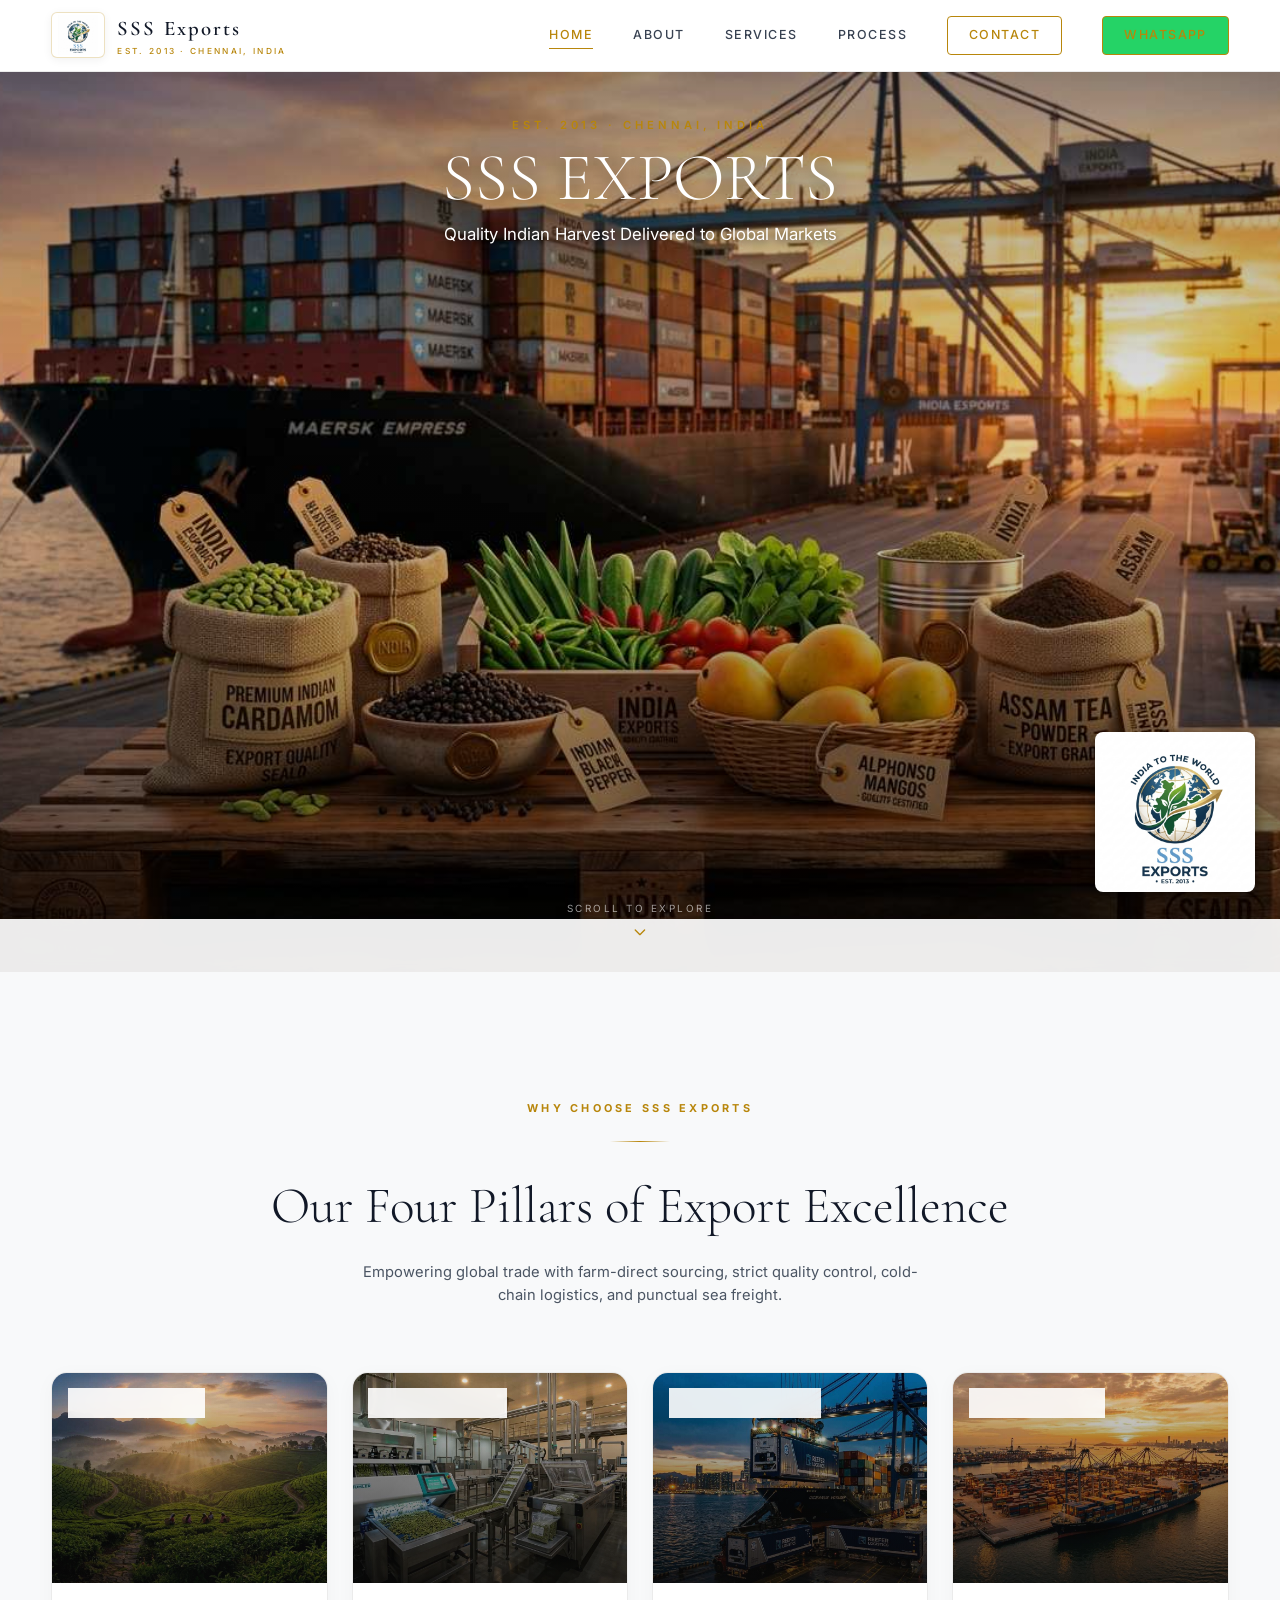
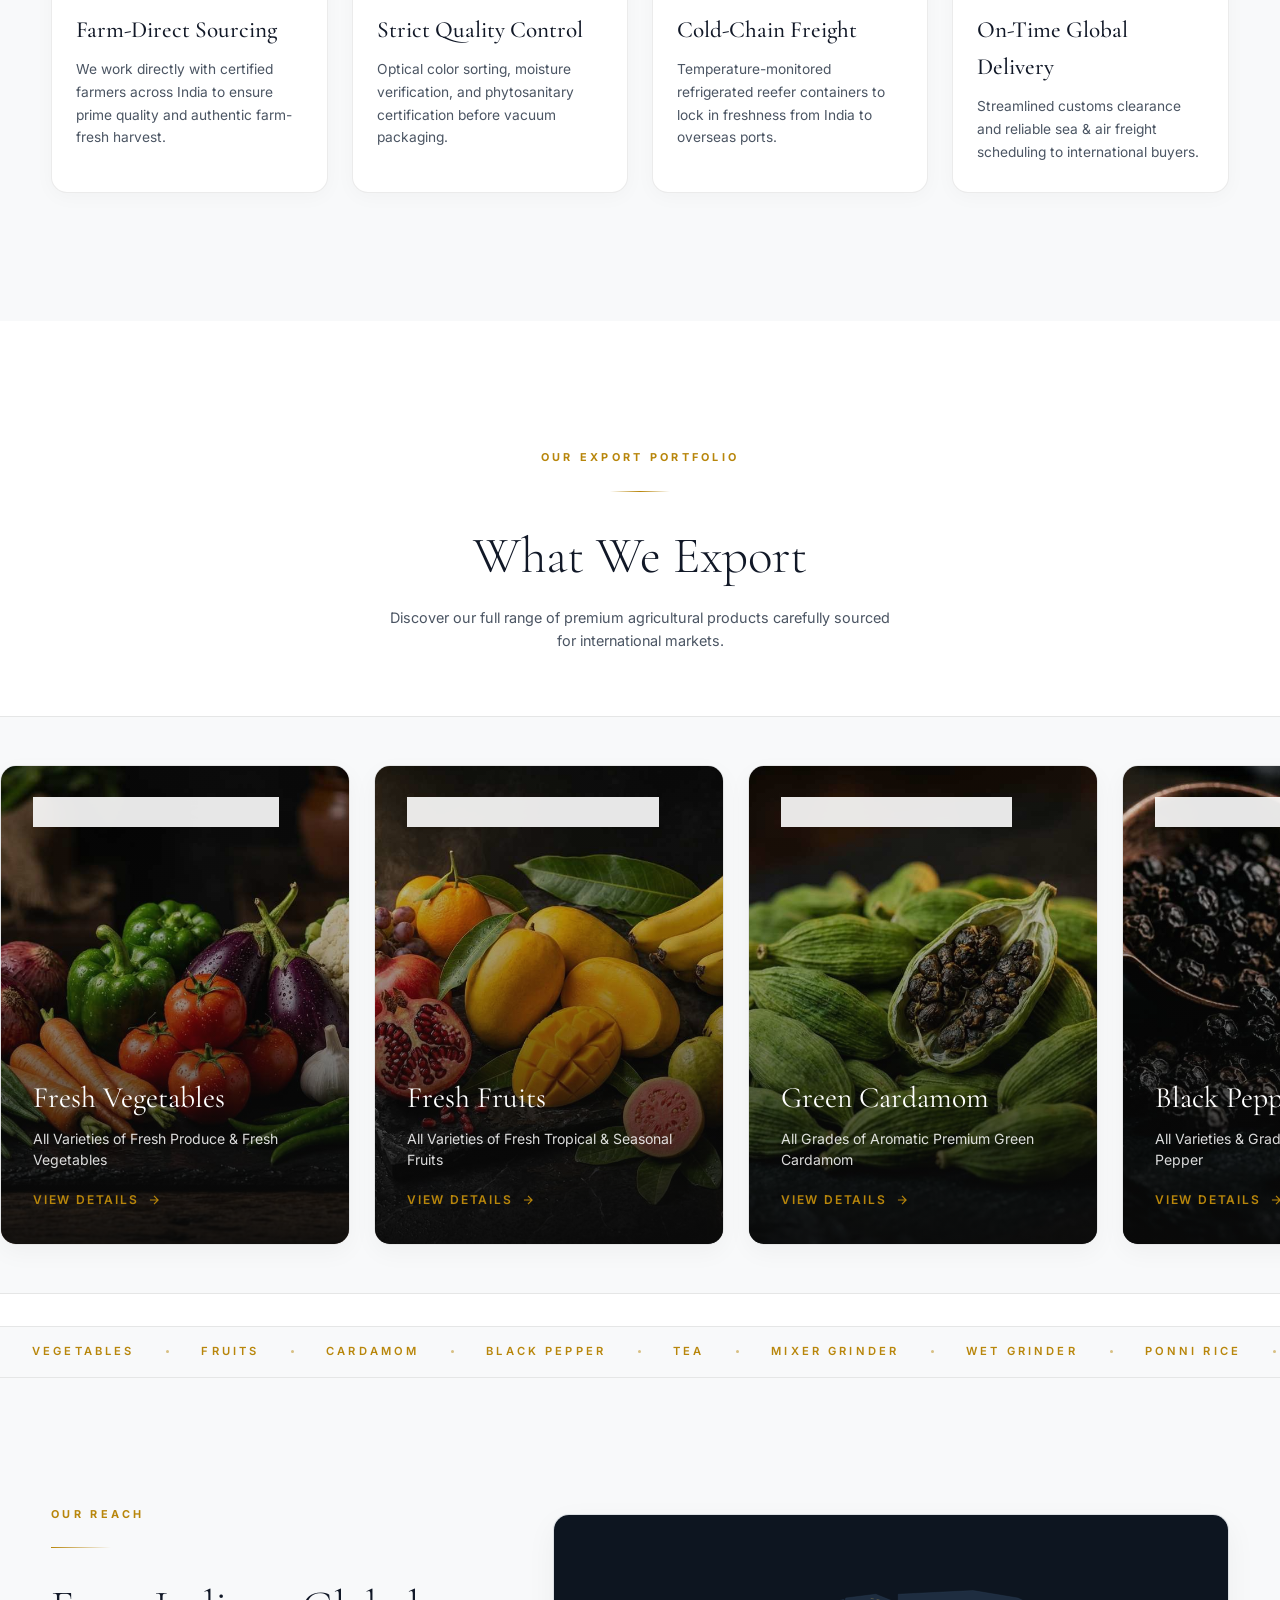
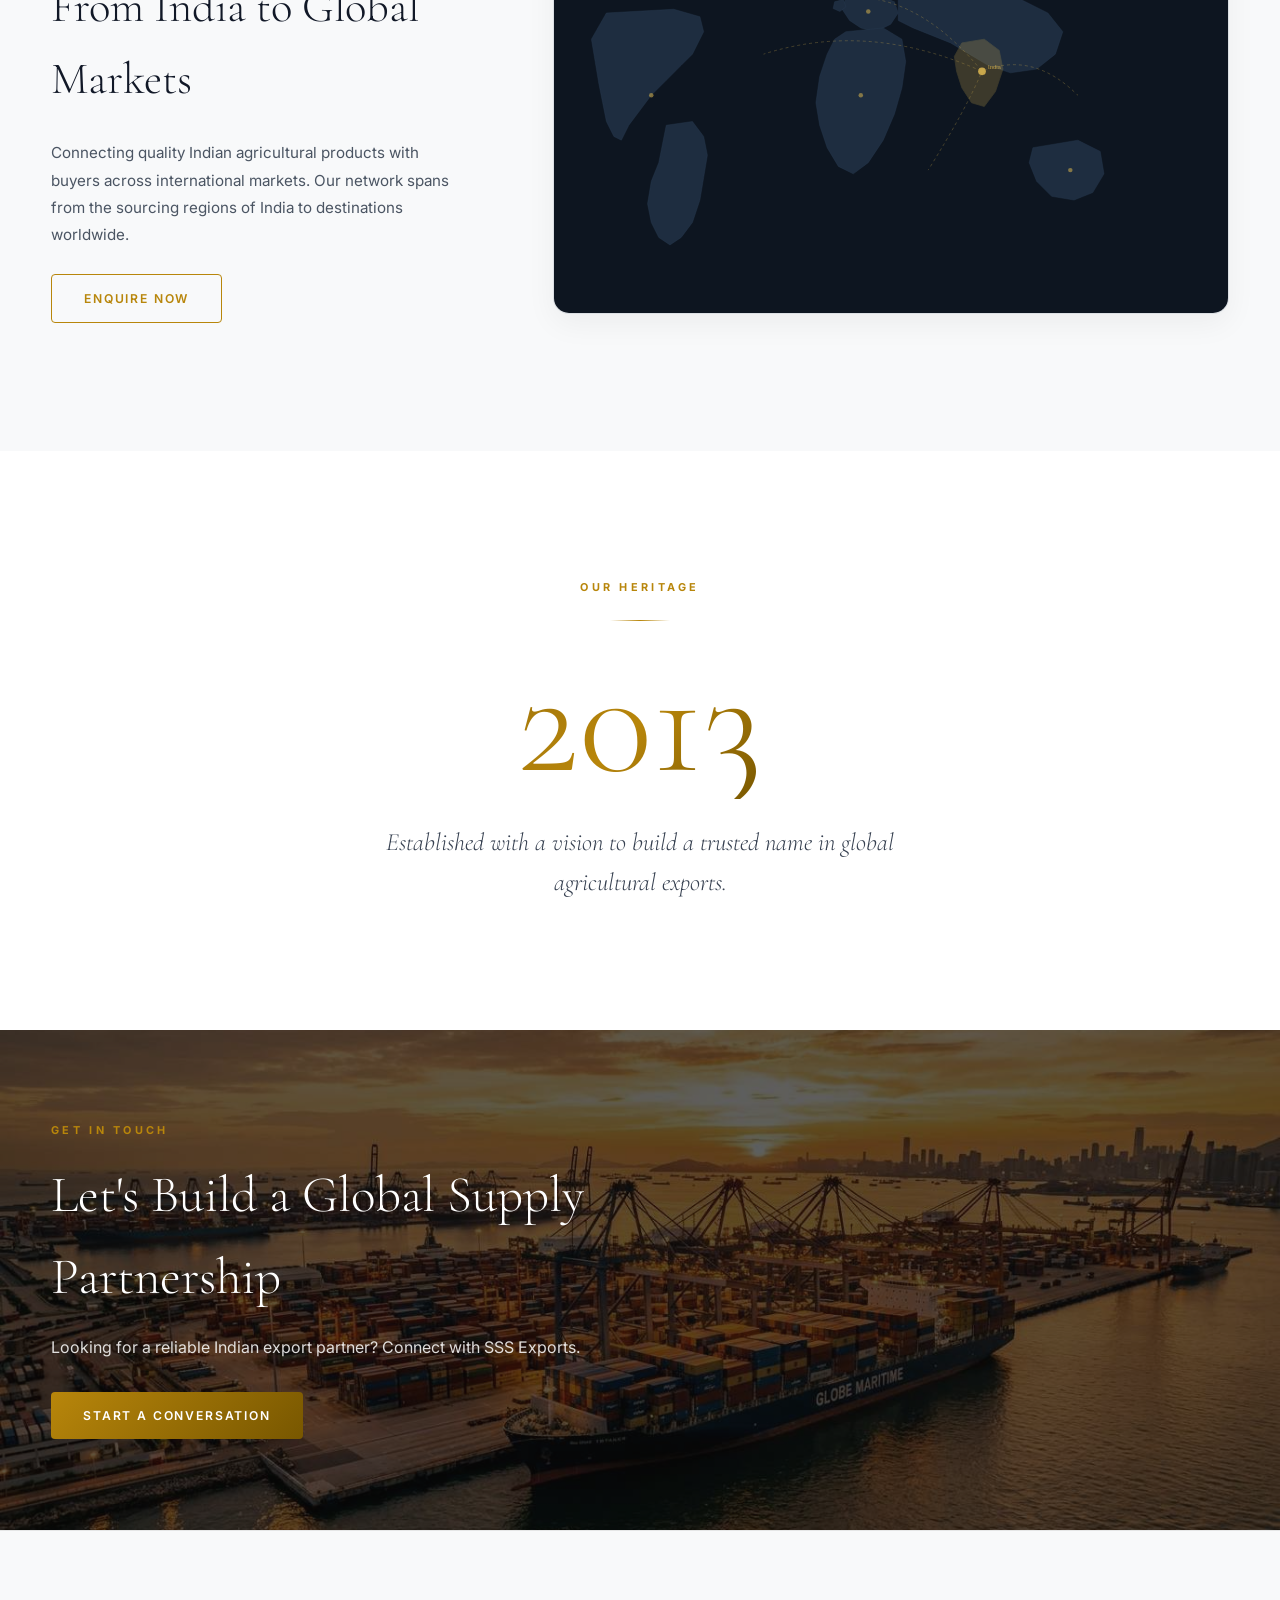
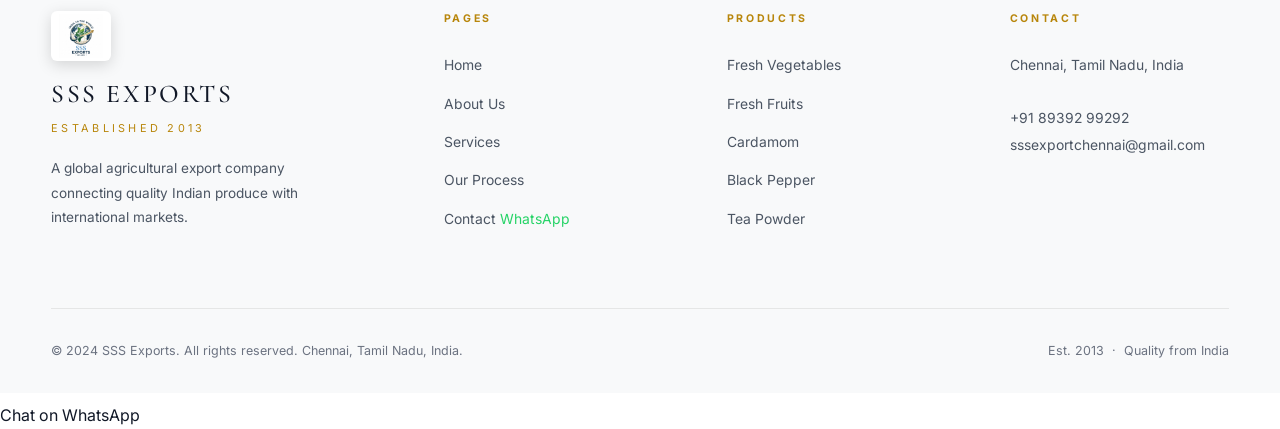
==== commit b4a64bff: "hi" ====
--- a/index.html
+++ b/index.html
@@ -96,7 +96,7 @@
 <!-- HERO -->
 <section class="hero" id="hero-section">
   <div class="hero-bg">
-    <video id="hero-video" autoplay loop muted playsinline preload="metadata" poster="hero_main.jpg">
+    <video id="hero-video" autoplay loop playsinline preload="metadata" poster="hero_main.jpg">
       <source src="vide.mp4" type="video/mp4">
       <img src="hero_main.jpg" alt="SSS Exports agricultural export container ship and Indian spices produce">
     </video>
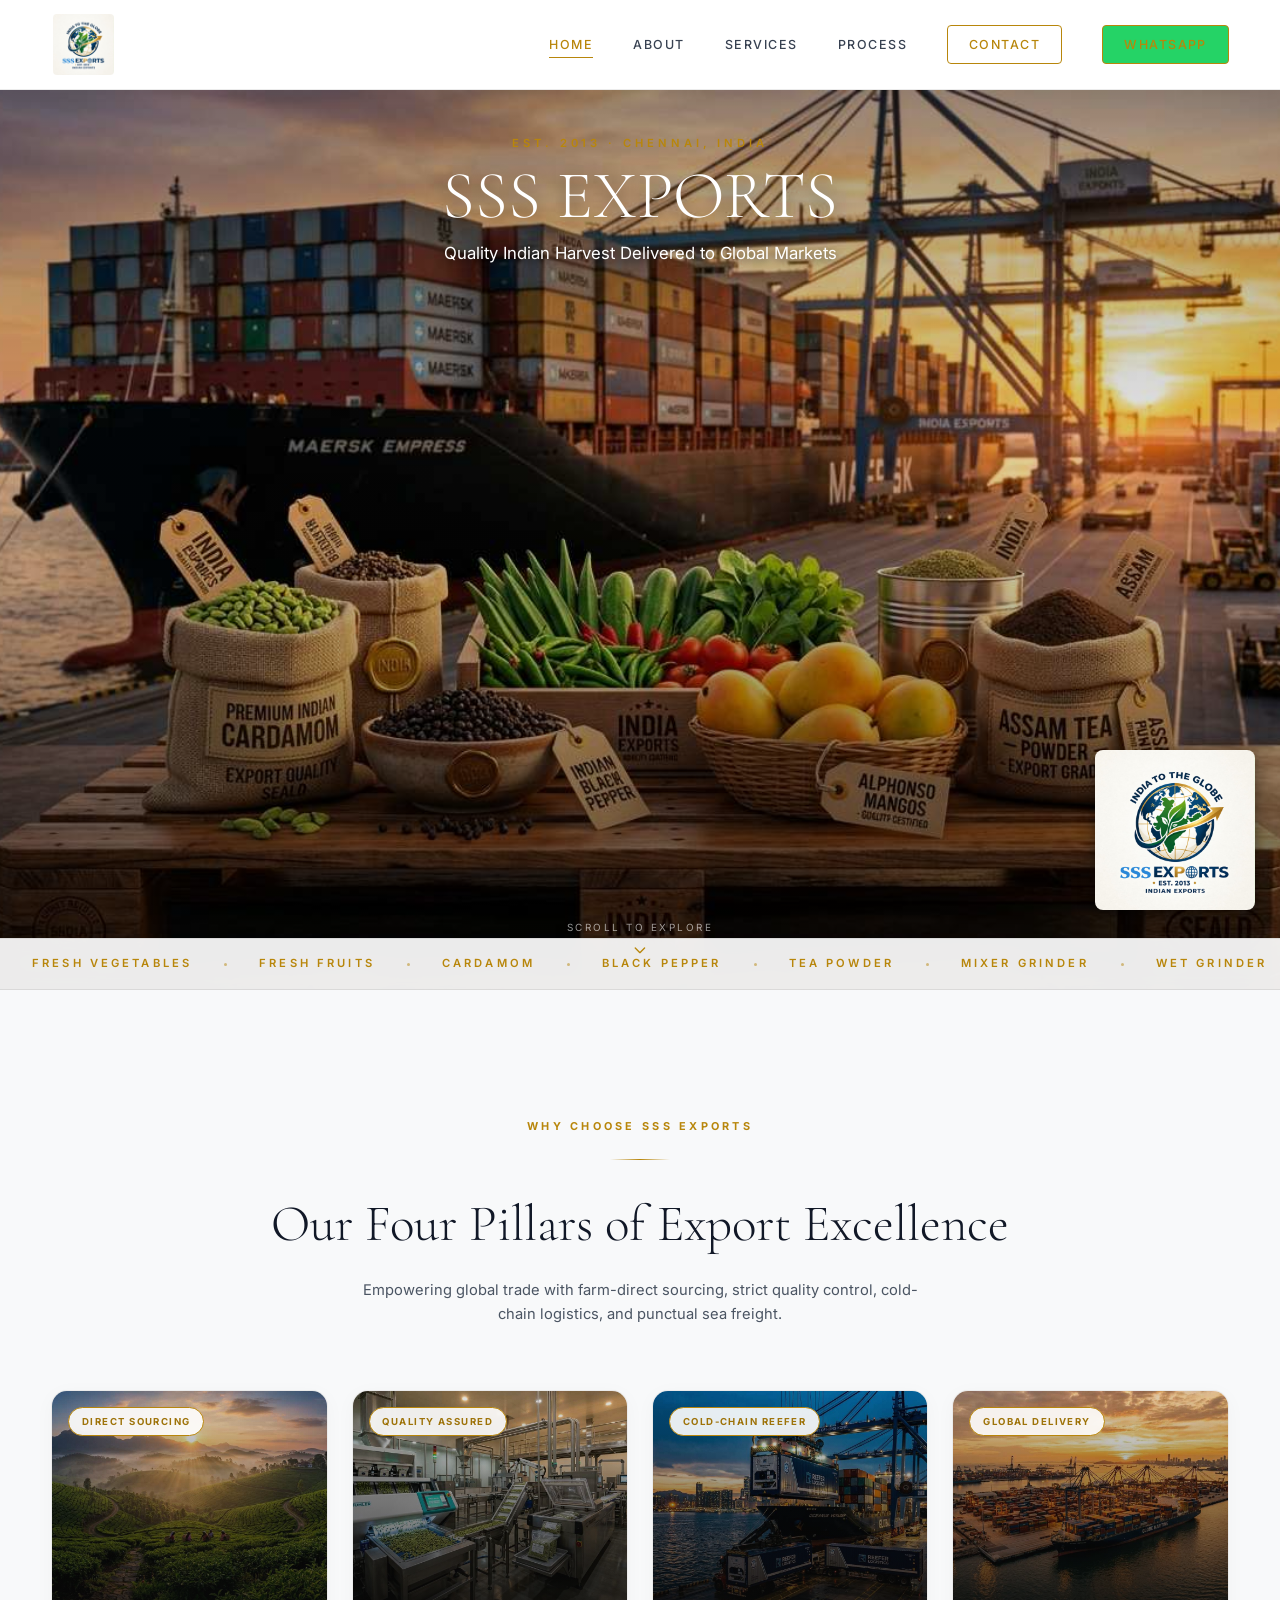
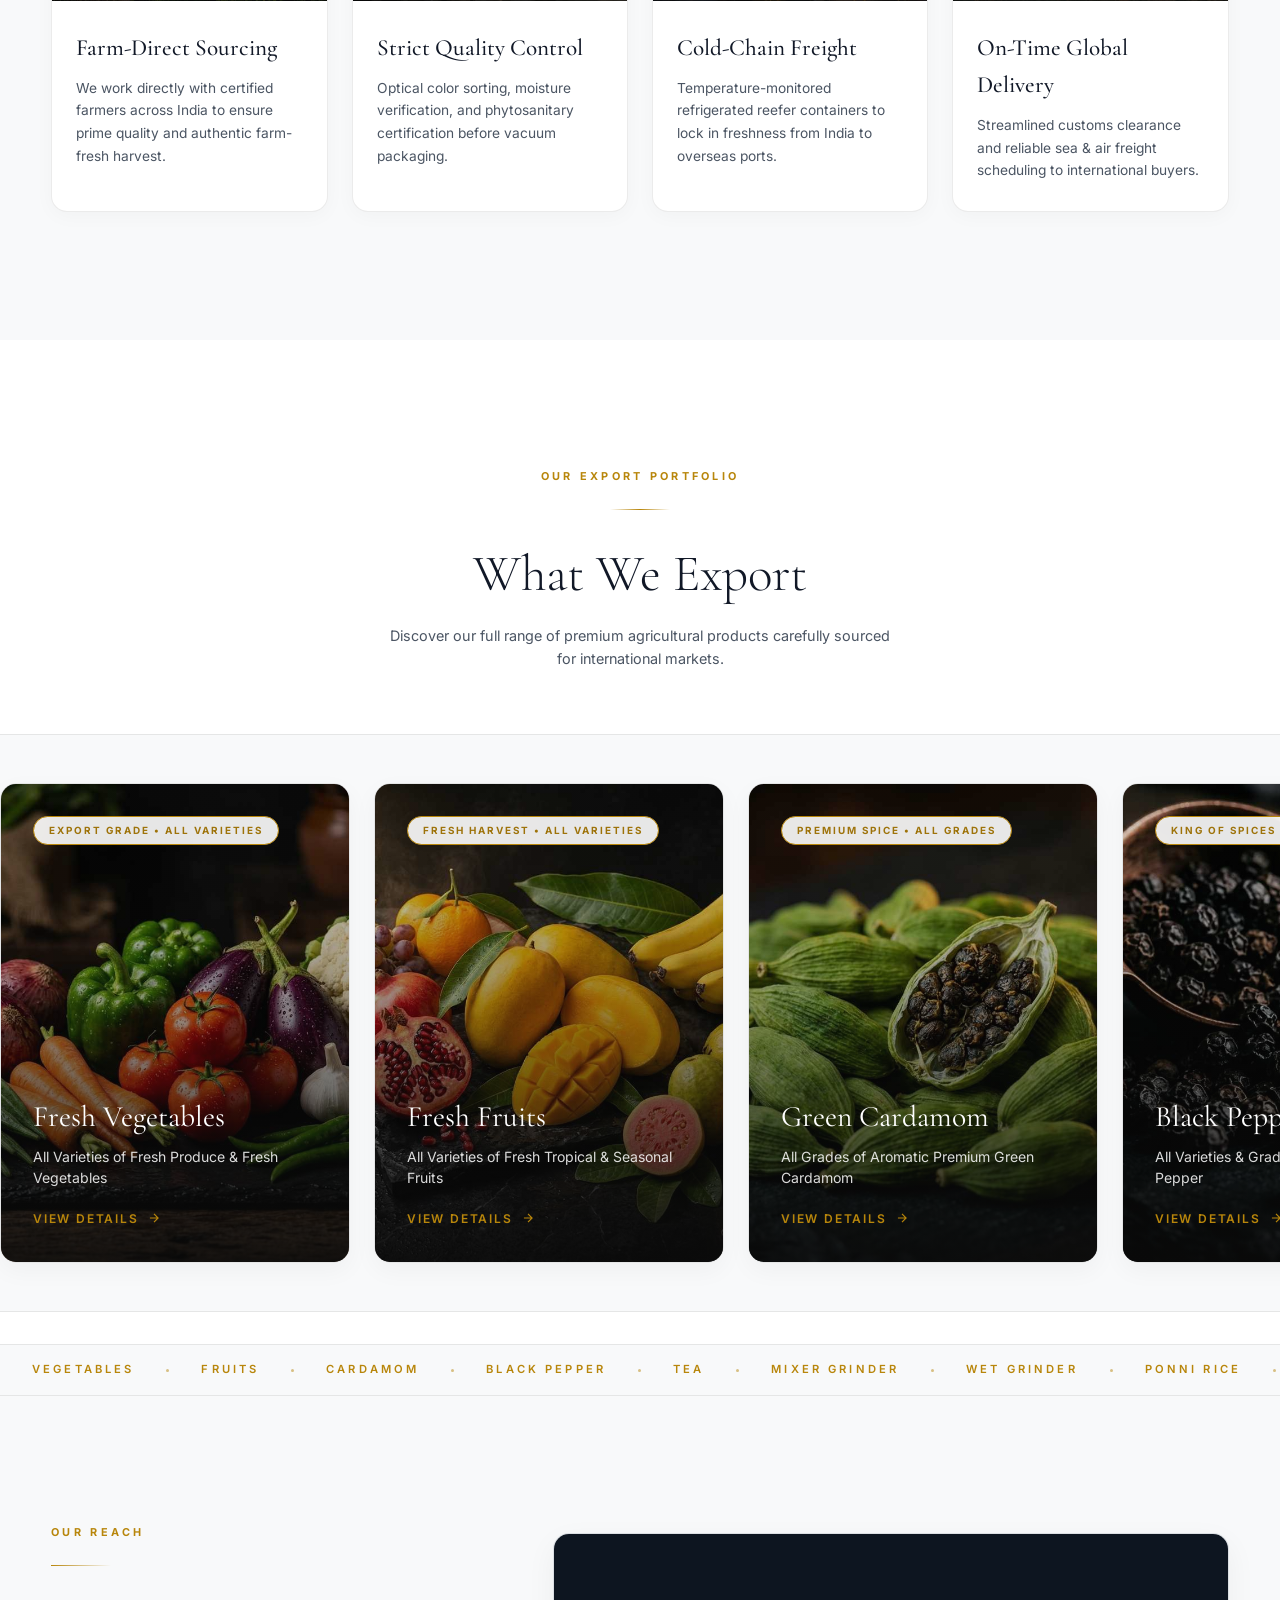
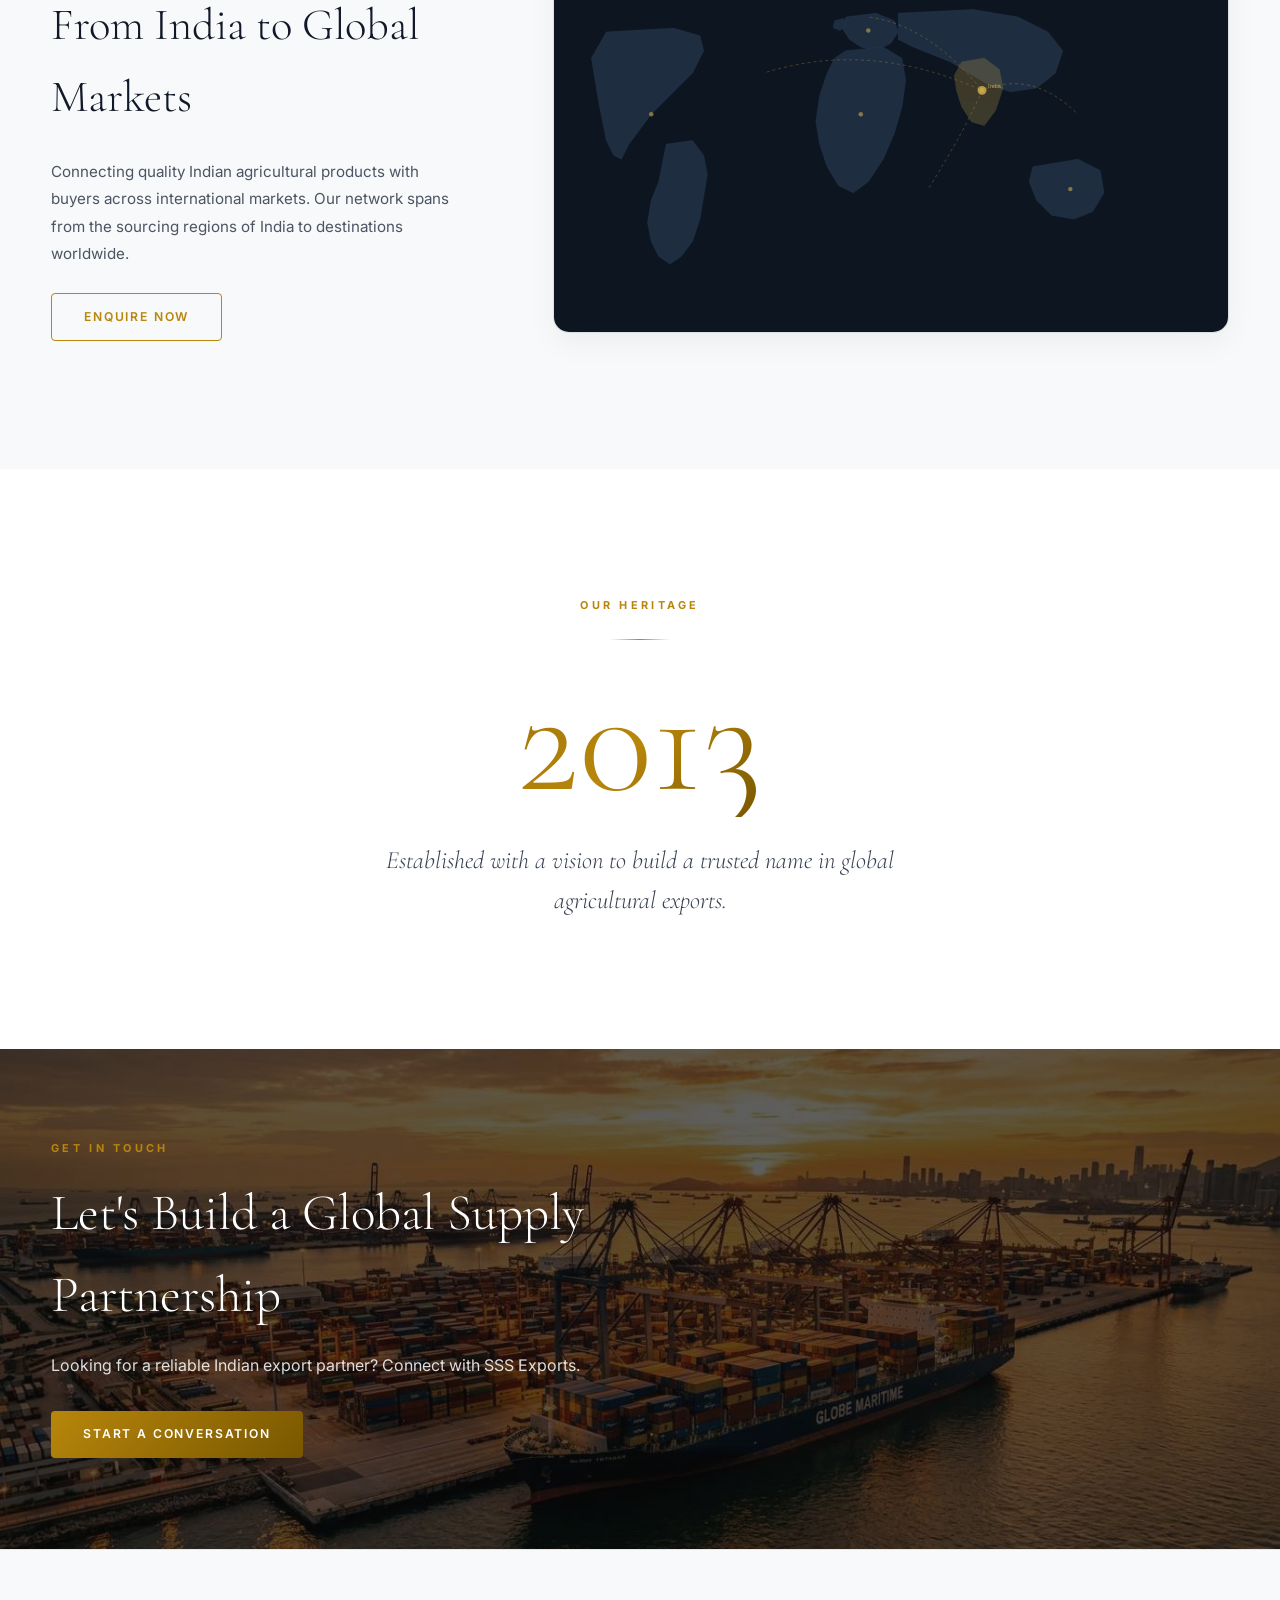
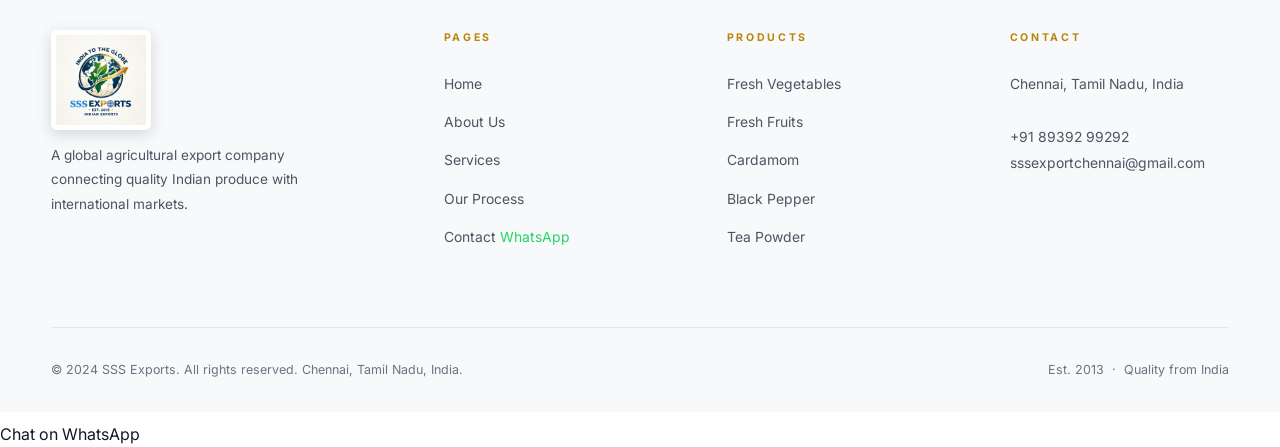
==== commit ace49e7a: "hi" ====
--- a/index.html
+++ b/index.html
@@ -96,7 +96,7 @@
 <!-- HERO -->
 <section class="hero" id="hero-section">
   <div class="hero-bg">
-    <video id="hero-video" autoplay loop playsinline preload="metadata" poster="hero_main.jpg">
+    <video id="hero-video" autoplay muted loop playsinline preload="auto" poster="hero_main.jpg">
       <source src="vide.mp4" type="video/mp4">
       <img src="hero_main.jpg" alt="SSS Exports agricultural export container ship and Indian spices produce">
     </video>
--- a/styles.css
+++ b/styles.css
@@ -123,16 +123,10 @@
 .nav-inner { display: flex; align-items: center; justify-content: space-between; }
 .nav-logo { display: flex; align-items: center; gap: 0.75rem; }
 .nav-logo-mark { width: 44px; height: 44px; flex-shrink: 0; display: flex; align-items: center; justify-content: center; }
-.nav-logo-img { height: 46px; width: auto; max-width: 150px; object-fit: contain; border-radius: 6px; background: #ffffff; padding: 2px 6px; border: 1px solid var(--clr-border); box-shadow: 0 2px 10px rgba(0,0,0,0.06); transition: transform var(--transition-fast); }
+.nav-logo-img { height: 65px; width: auto; max-width: 200px; object-fit: contain; border-radius: 6px; background: transparent; padding: 2px; transition: transform var(--transition-fast); }
 .nav-logo:hover .nav-logo-img { transform: scale(1.05); }
-.nav-logo-name {
-  font-family: var(--ff-display); font-size: 1.3rem; font-weight: 600;
-  color: #111827; letter-spacing: 0.1em; display: block;
-}
-.nav-logo-sub {
-  font-size: 0.52rem; letter-spacing: 0.28em; color: var(--clr-gold);
-  text-transform: uppercase; font-weight: 500; display: block;
-}
+.nav-logo-text { display: none; } /* Text is now embedded in the logo */
+
 .nav-links { display: flex; align-items: center; gap: 2.5rem; }
 .nav-links a {
   font-size: 0.78rem; font-weight: 500; letter-spacing: 0.12em;
@@ -235,7 +229,7 @@
 .hero-brand-mark svg { width: 90px; height: 90px; }
 .hero-brand-img { width: 100px; height: 100px; object-fit: cover; border-radius: 50%; border: 2.5px solid var(--clr-gold); box-shadow: 0 0 25px rgba(201,168,76,0.45), 0 8px 30px rgba(0,0,0,0.5); transition: transform 0.4s ease, box-shadow 0.4s ease; }
 .hero-brand-img:hover { transform: scale(1.06) rotate(3deg); box-shadow: 0 0 35px rgba(201,168,76,0.65), 0 12px 40px rgba(0,0,0,0.6); }
-.footer-logo-img { height: 50px; width: auto; max-width: 160px; object-fit: contain; border-radius: 6px; background: #ffffff; padding: 3px 8px; display: block; margin-bottom: 0.8rem; box-shadow: 0 4px 15px rgba(0,0,0,0.15); }
+.footer-logo-img { height: 100px; width: auto; max-width: 200px; object-fit: contain; border-radius: 6px; background: #ffffff; padding: 5px; display: block; margin-bottom: 0.8rem; box-shadow: 0 4px 15px rgba(0,0,0,0.15); }
 .hero-eyebrow { font-size: 0.66rem; font-weight: 600; letter-spacing: 0.4em; text-transform: uppercase; color: var(--clr-gold); margin-bottom: 1rem; animation: fadeInDown 1s ease 0.5s both; }
 .hero-headline { font-family: var(--ff-display); font-size: clamp(2.5rem,6vw,5.5rem); font-weight: 300; line-height: 1.1; color: #ffffff; margin-bottom: 1.2rem; animation: fadeInDown 1s ease 0.7s both; }
 .hero-headline em { font-style: italic; color: var(--clr-gold); }
@@ -471,8 +465,8 @@
 /* FOOTER */
 footer { background: #f8f9fa; border-top: 1px solid var(--clr-border-dim); padding: 5rem 0 2rem; }
 .footer-grid { display: grid; grid-template-columns: 1.5fr 1fr 1fr 1fr; gap: 4rem; margin-bottom: 4rem; }
-.footer-brand .brand-name { font-family: var(--ff-display); font-size: 1.6rem; font-weight: 500; letter-spacing: 0.1em; color: #111827; margin: 0.8rem 0 0.3rem; }
-.footer-brand .brand-est { font-size: 0.68rem; letter-spacing: 0.3em; color: var(--clr-gold); text-transform: uppercase; margin-bottom: 1.2rem; }
+.footer-brand .brand-name { display: none; }
+.footer-brand .brand-est { display: none; }
 .footer-brand p { font-size: 0.85rem; color: var(--clr-text-muted); line-height: 1.8; max-width: 280px; }
 .footer-col h4 { font-size: 0.66rem; font-weight: 700; letter-spacing: 0.25em; text-transform: uppercase; color: var(--clr-gold); margin-bottom: 1.5rem; }
 .footer-col ul li { margin-bottom: 0.8rem; }
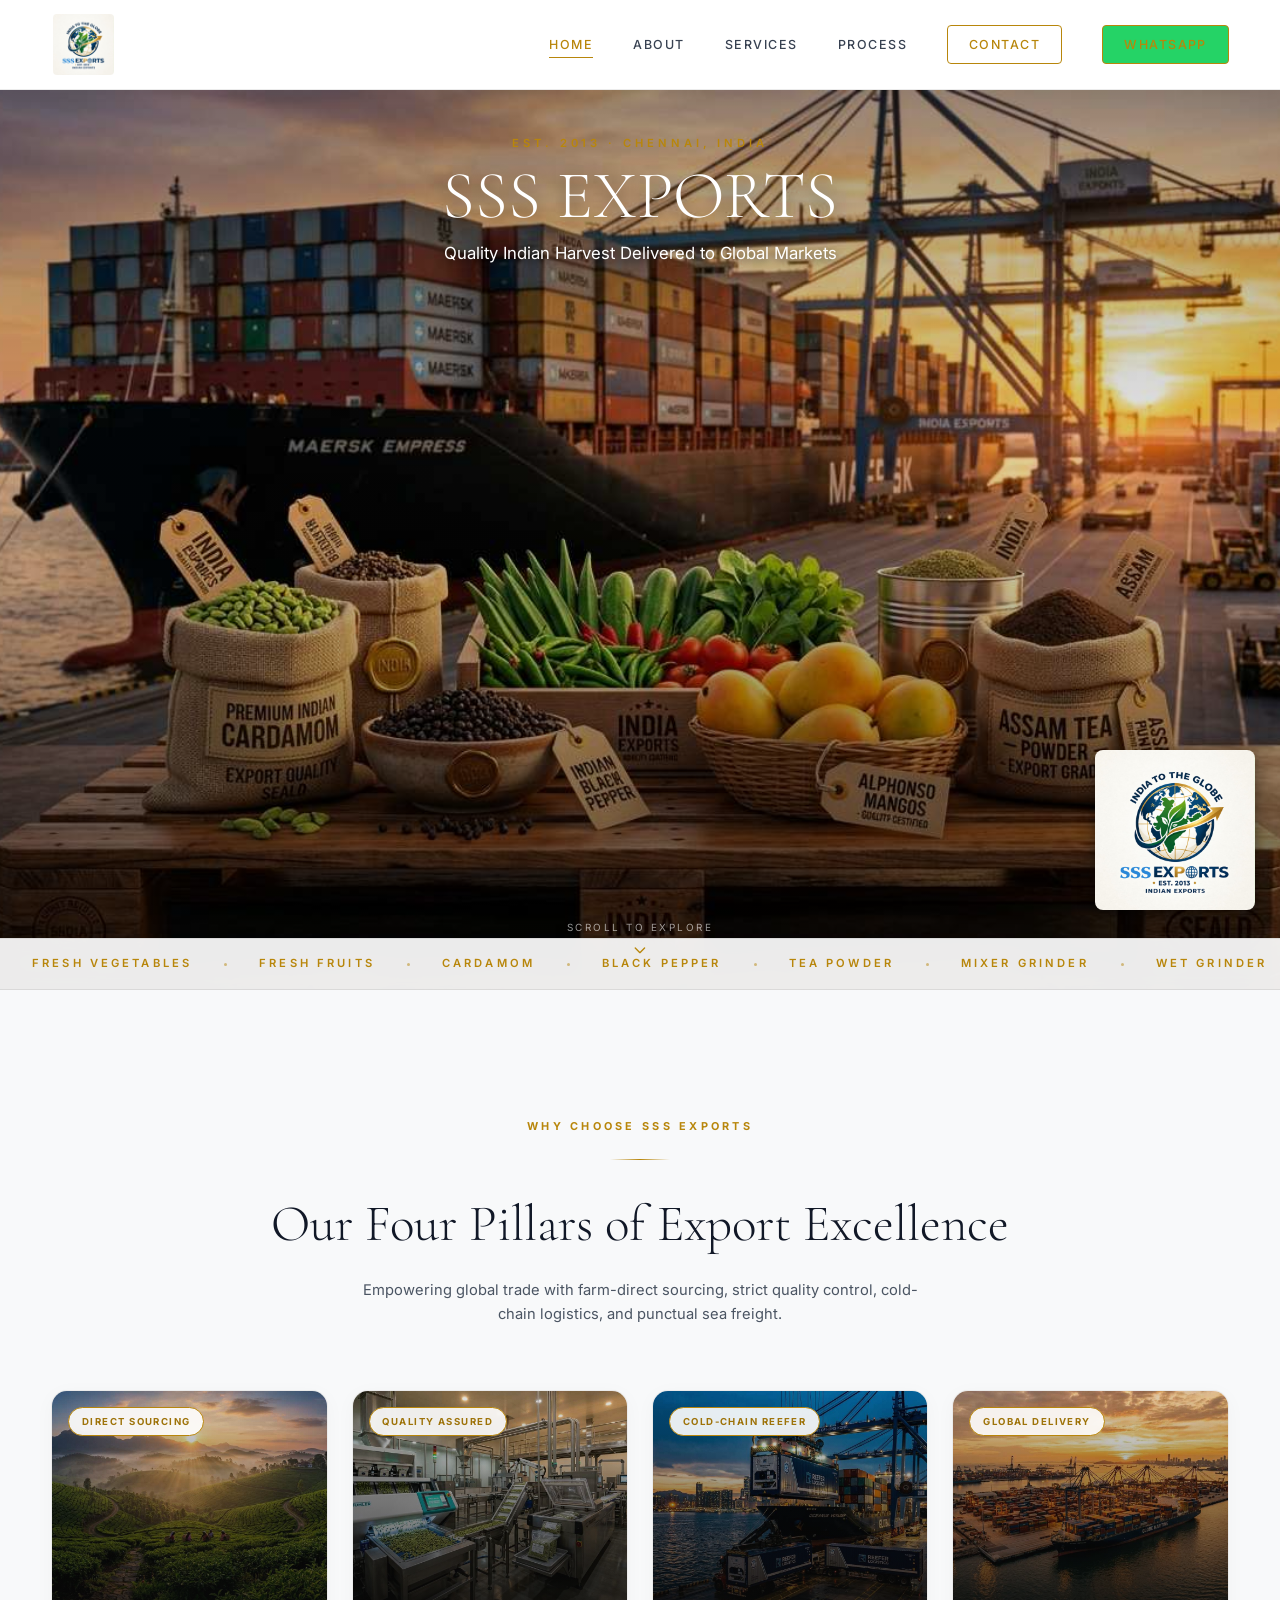
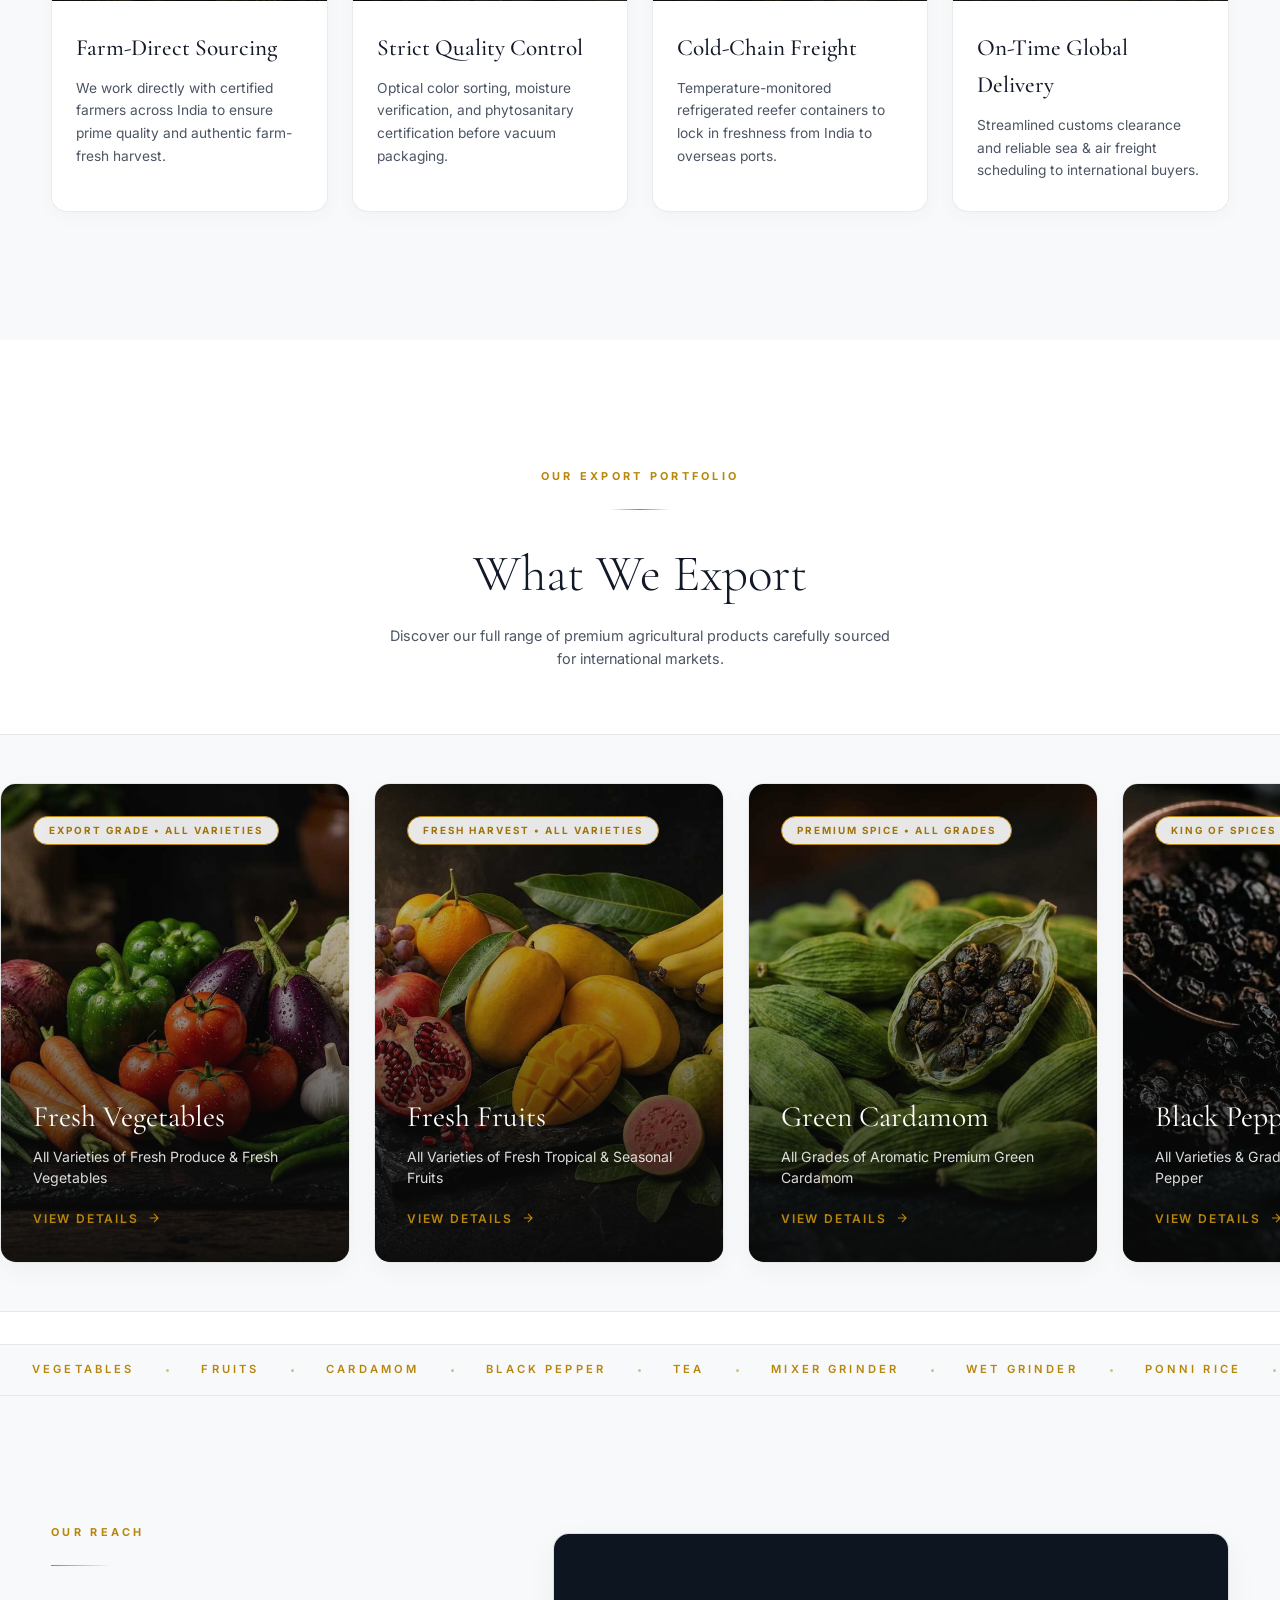
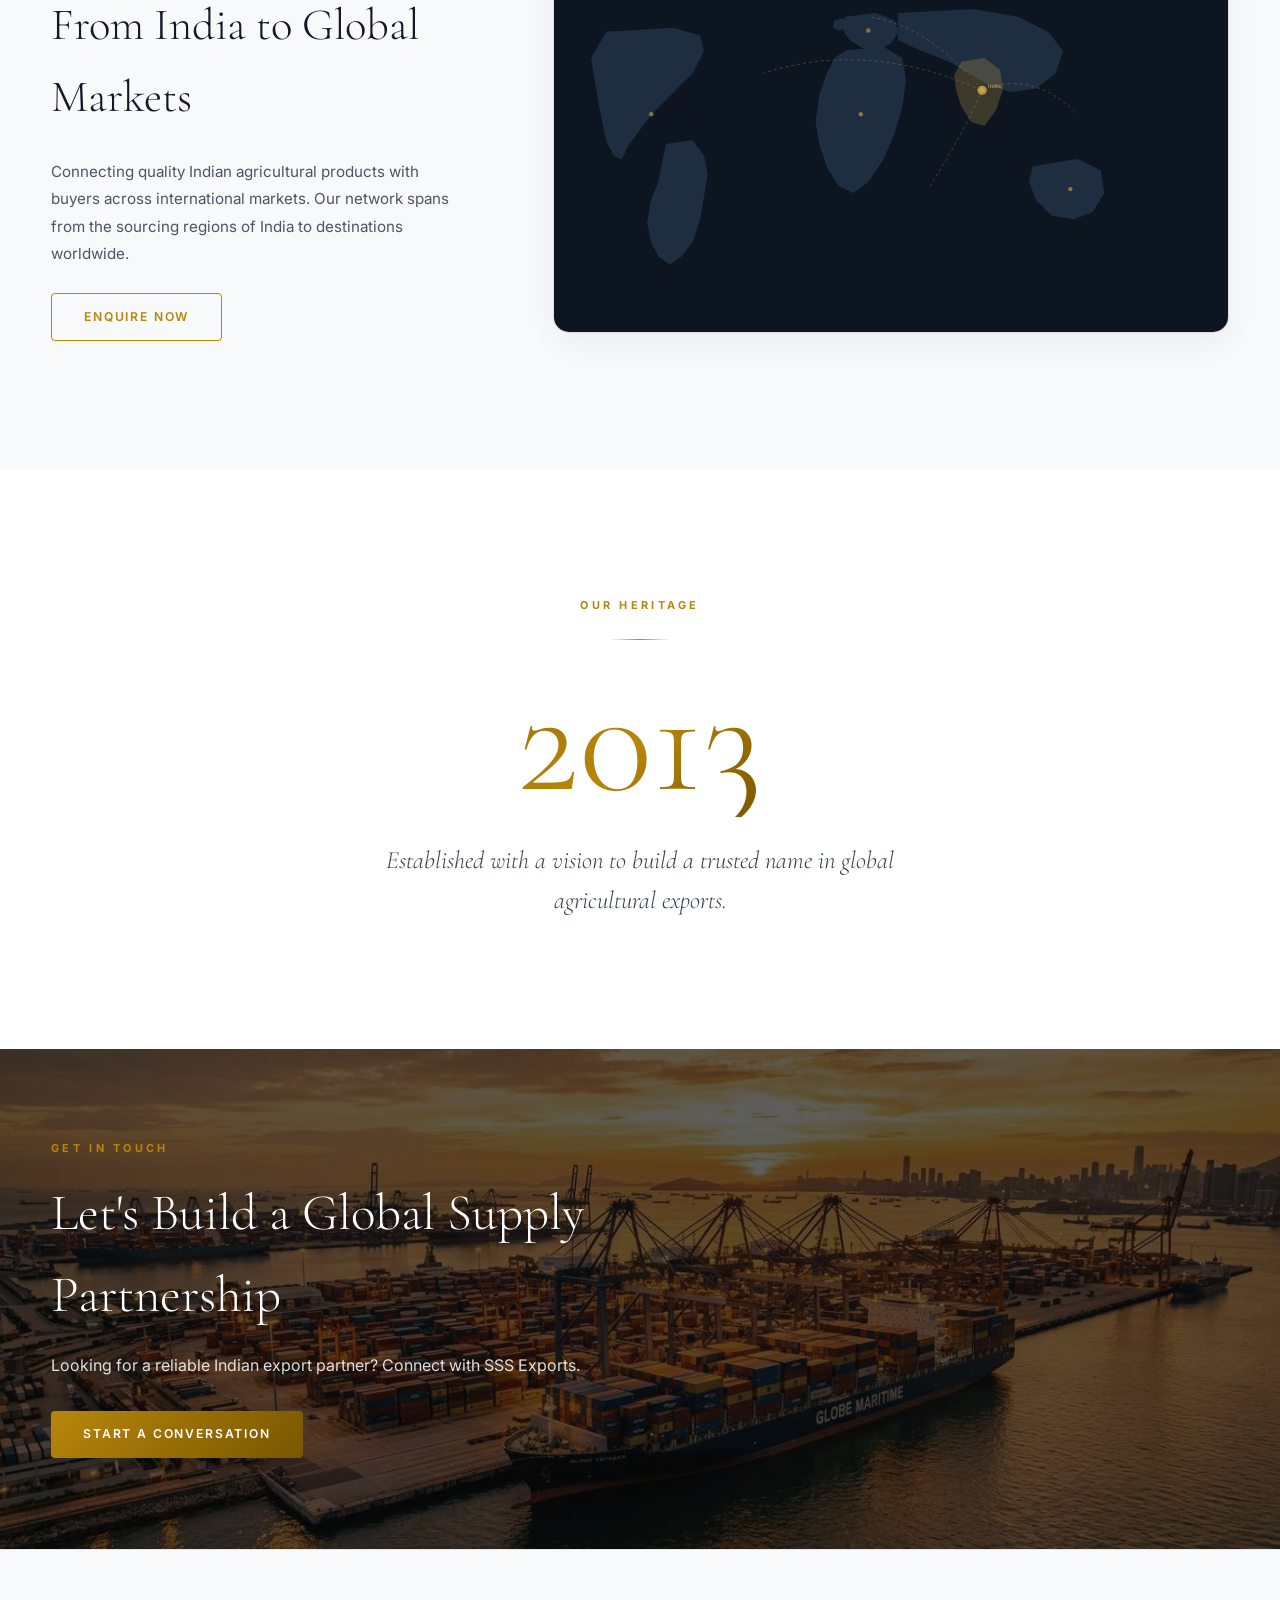
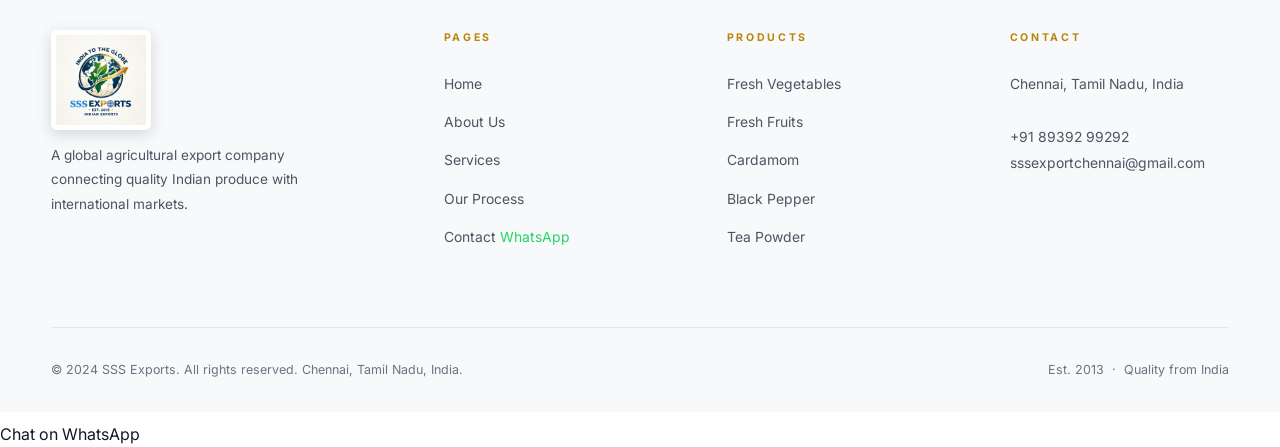
==== commit 940f2d81: "hiii" ====
--- a/index.html
+++ b/index.html
@@ -96,7 +96,7 @@
 <!-- HERO -->
 <section class="hero" id="hero-section">
   <div class="hero-bg">
-    <video id="hero-video" autoplay muted loop playsinline preload="auto" poster="hero_main.jpg">
+    <video id="hero-video" autoplay loop playsinline preload="auto" poster="hero_main.jpg">
       <source src="vide.mp4" type="video/mp4">
       <img src="hero_main.jpg" alt="SSS Exports agricultural export container ship and Indian spices produce">
     </video>
--- a/styles.css
+++ b/styles.css
@@ -219,6 +219,8 @@
   pointer-events: none;
 }
 @keyframes kenburns { from { transform: scale(1.05); } to { transform: scale(1.12) translate(-1.5%,-1%); } }
+
+
 
 .hero-content {
   position: relative; z-index: 2; flex: 1;
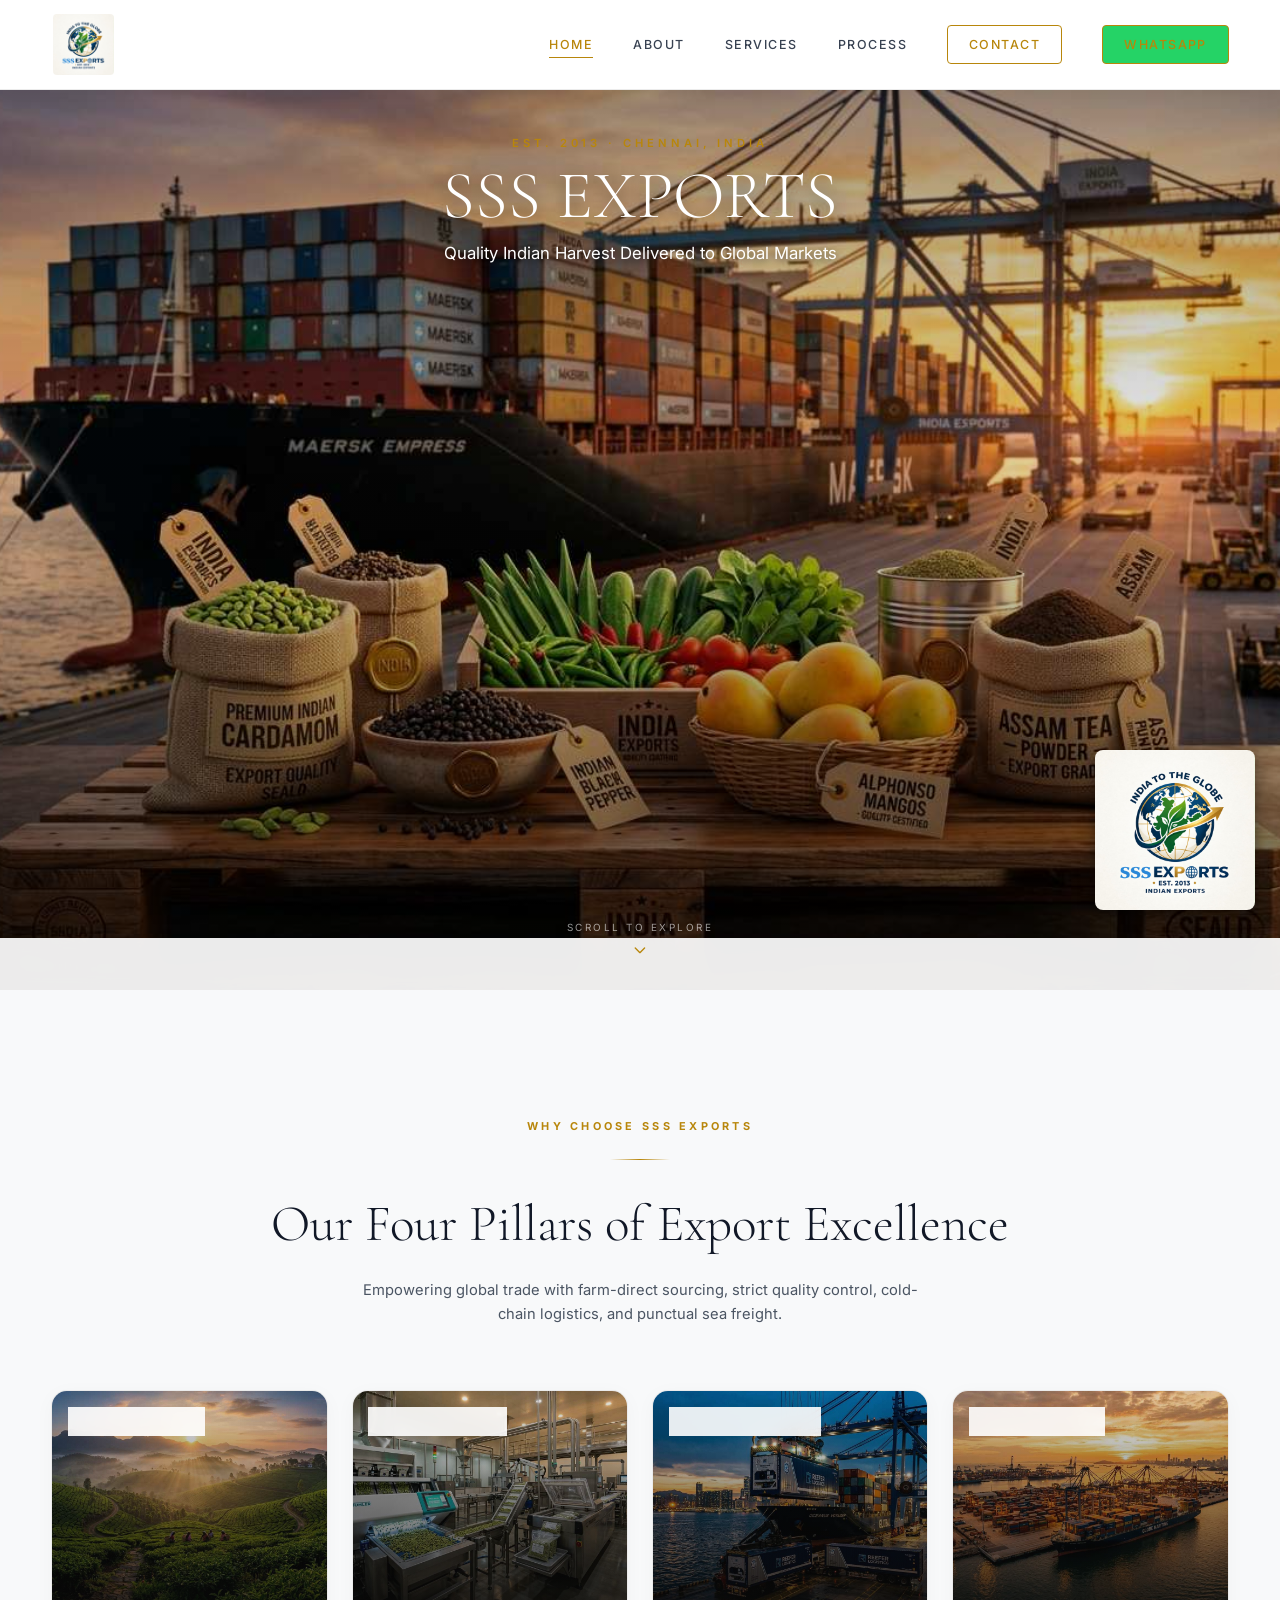
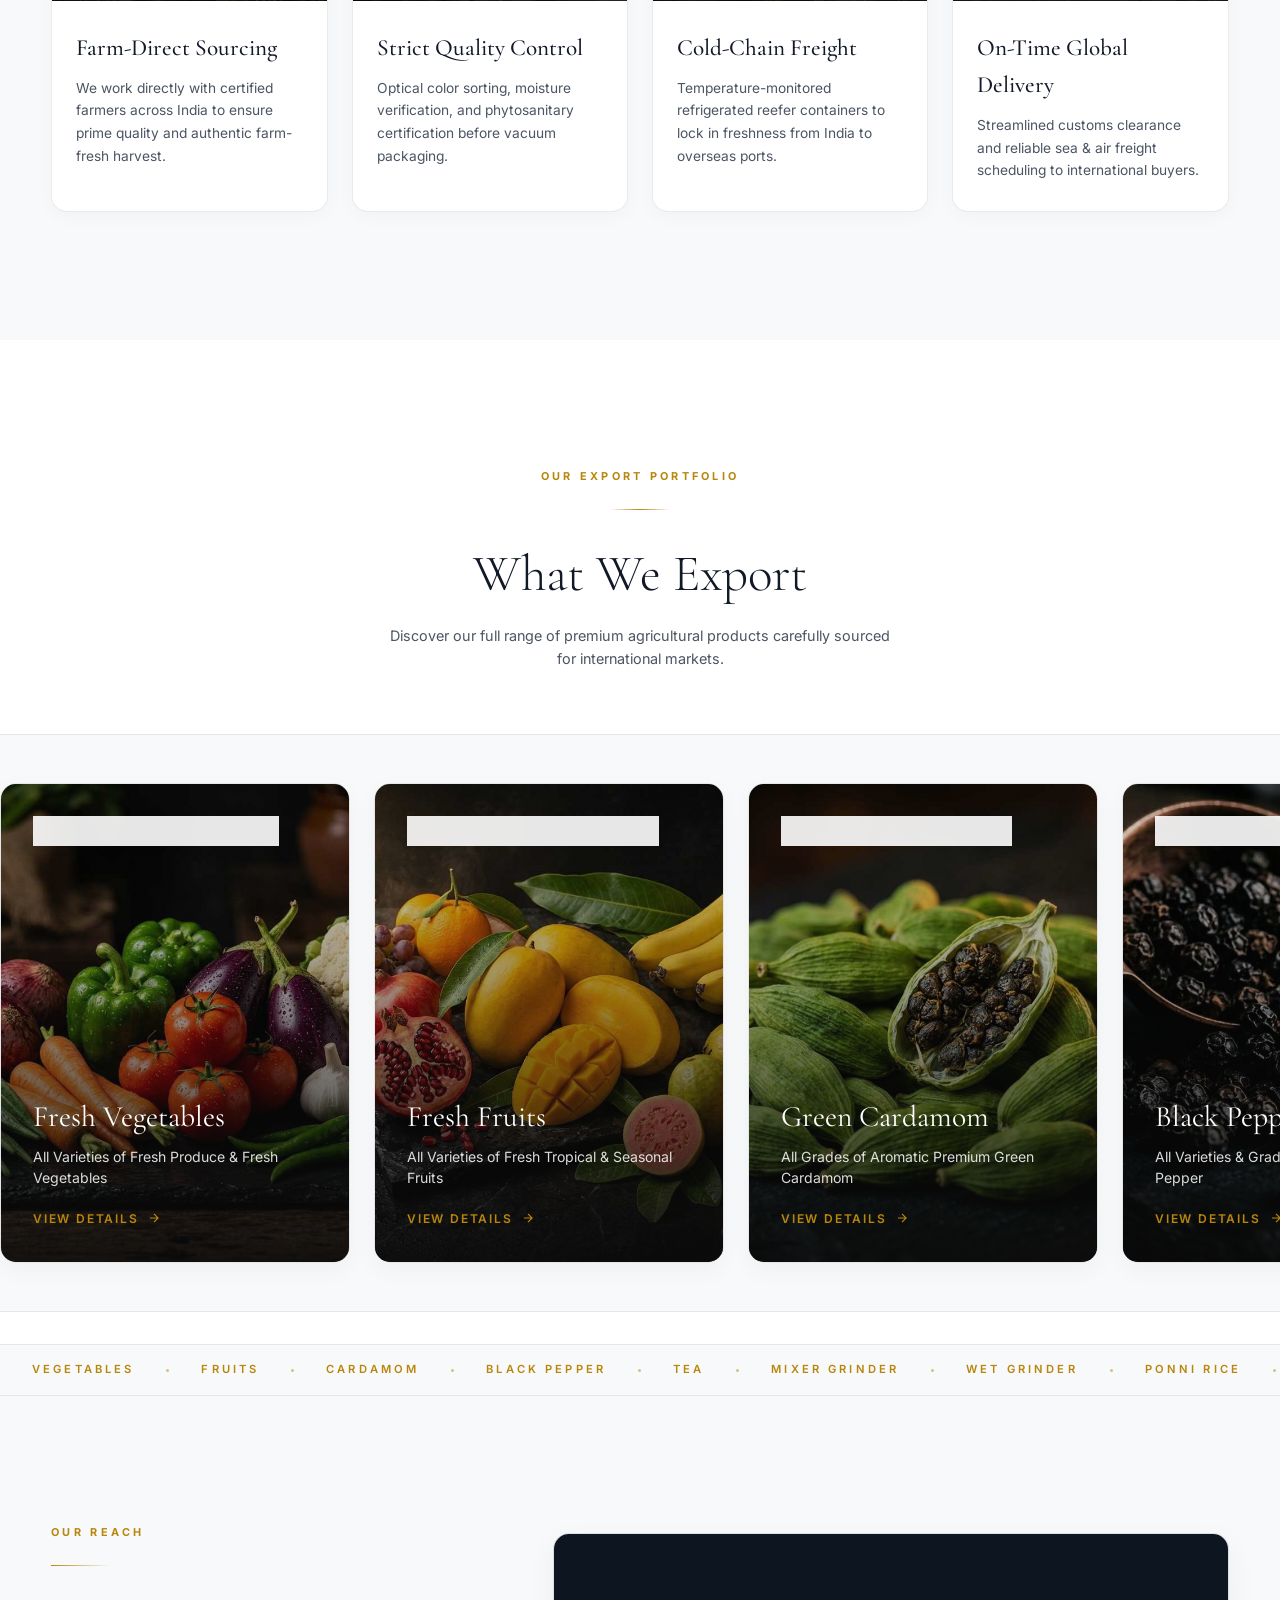
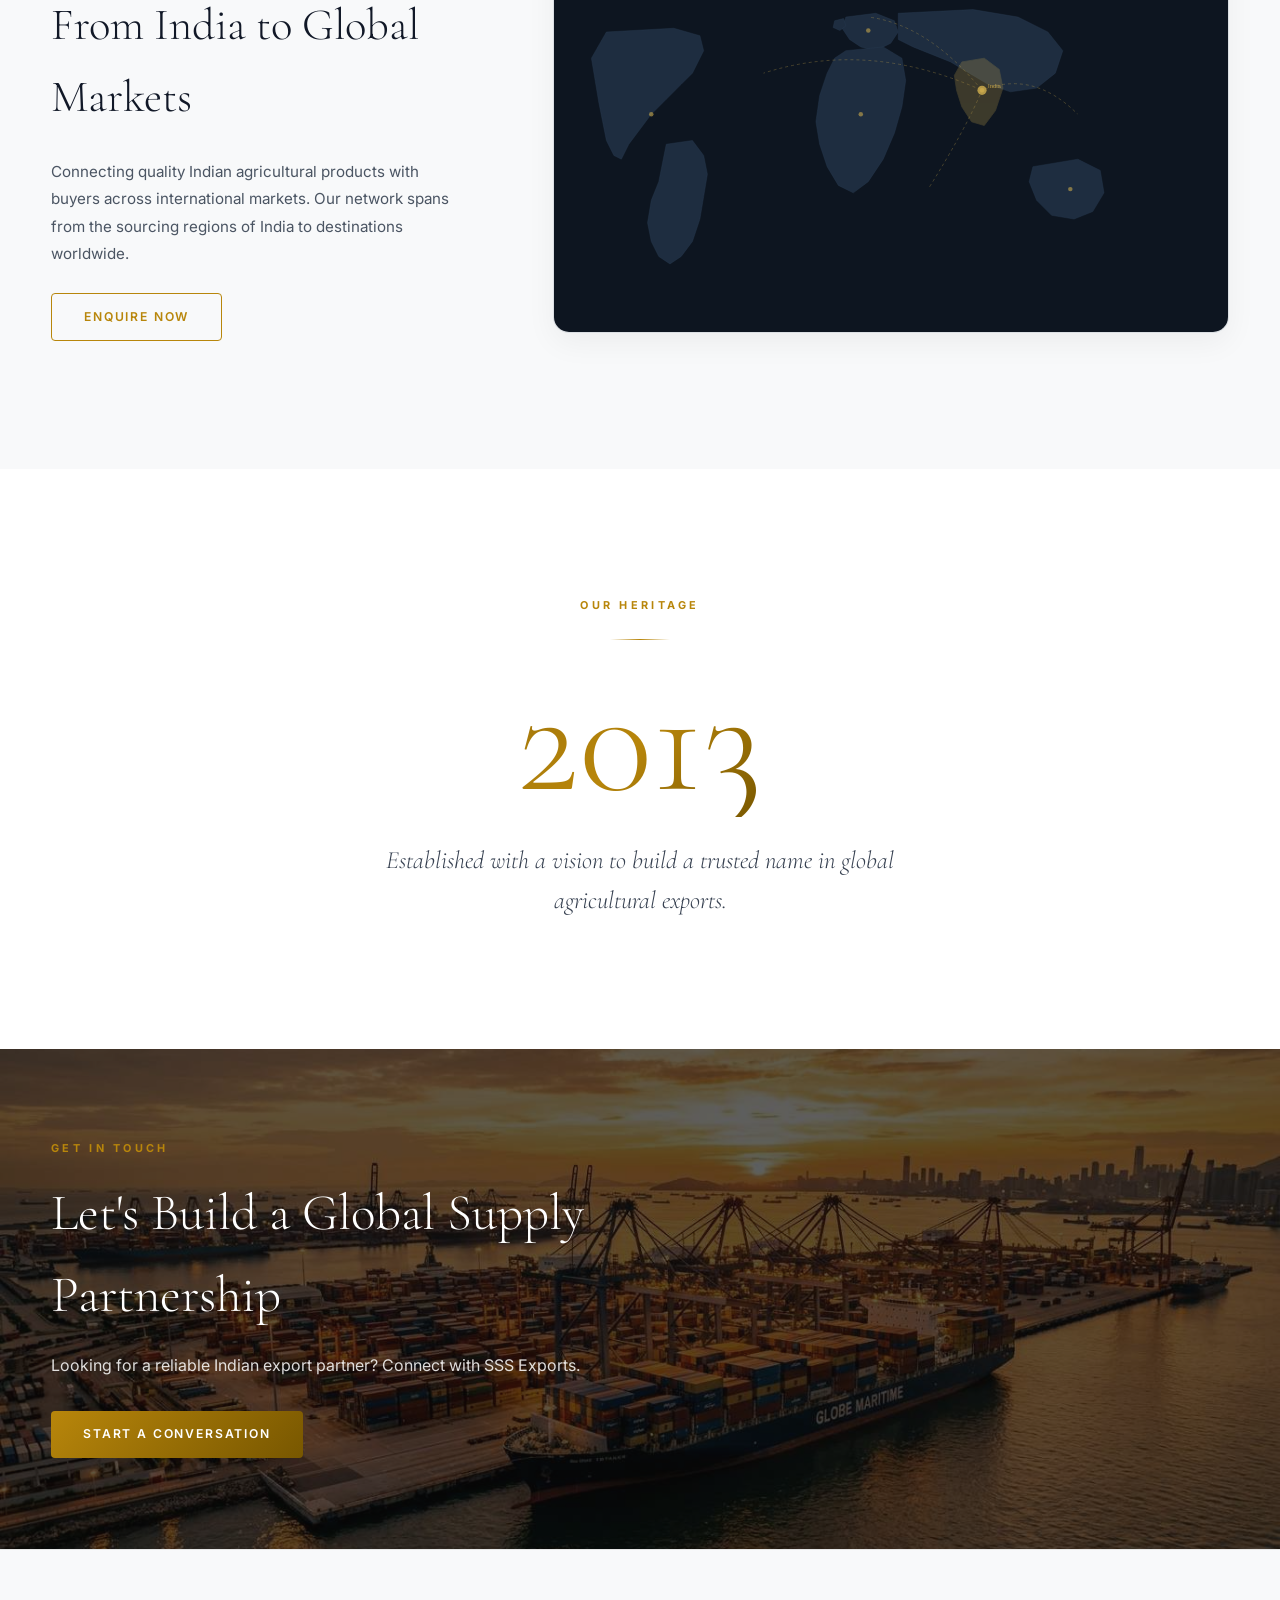
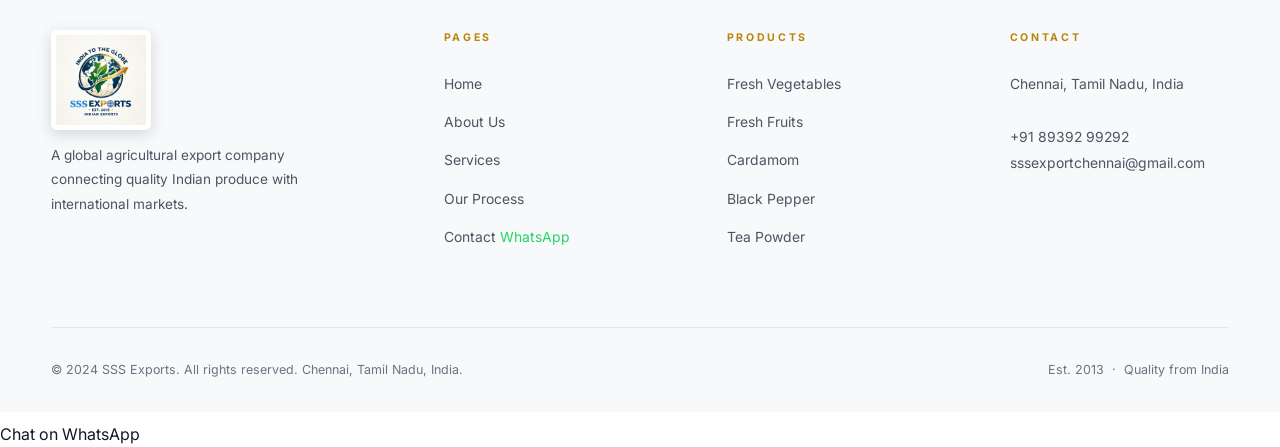
==== commit 49f290cf: "hi" ====
--- a/index.html
+++ b/index.html
@@ -100,6 +100,19 @@
       <source src="vide.mp4" type="video/mp4">
       <img src="hero_main.jpg" alt="SSS Exports agricultural export container ship and Indian spices produce">
     </video>
+    <script>
+      (function() {
+        var v = document.getElementById('hero-video');
+        if (v) {
+          v.muted = false;
+          v.volume = 1.0;
+          var p = v.play();
+          if (p !== undefined) {
+            p.catch(function() {});
+          }
+        }
+      })();
+    </script>
   </div>
   <div class="hero-content" style="padding-top: 60px; transform: translateY(-15px);">
     <div class="hero-eyebrow" style="letter-spacing:0.35em;font-size:0.7rem;margin-bottom:0.4rem;">EST. 2013 · CHENNAI, INDIA</div>
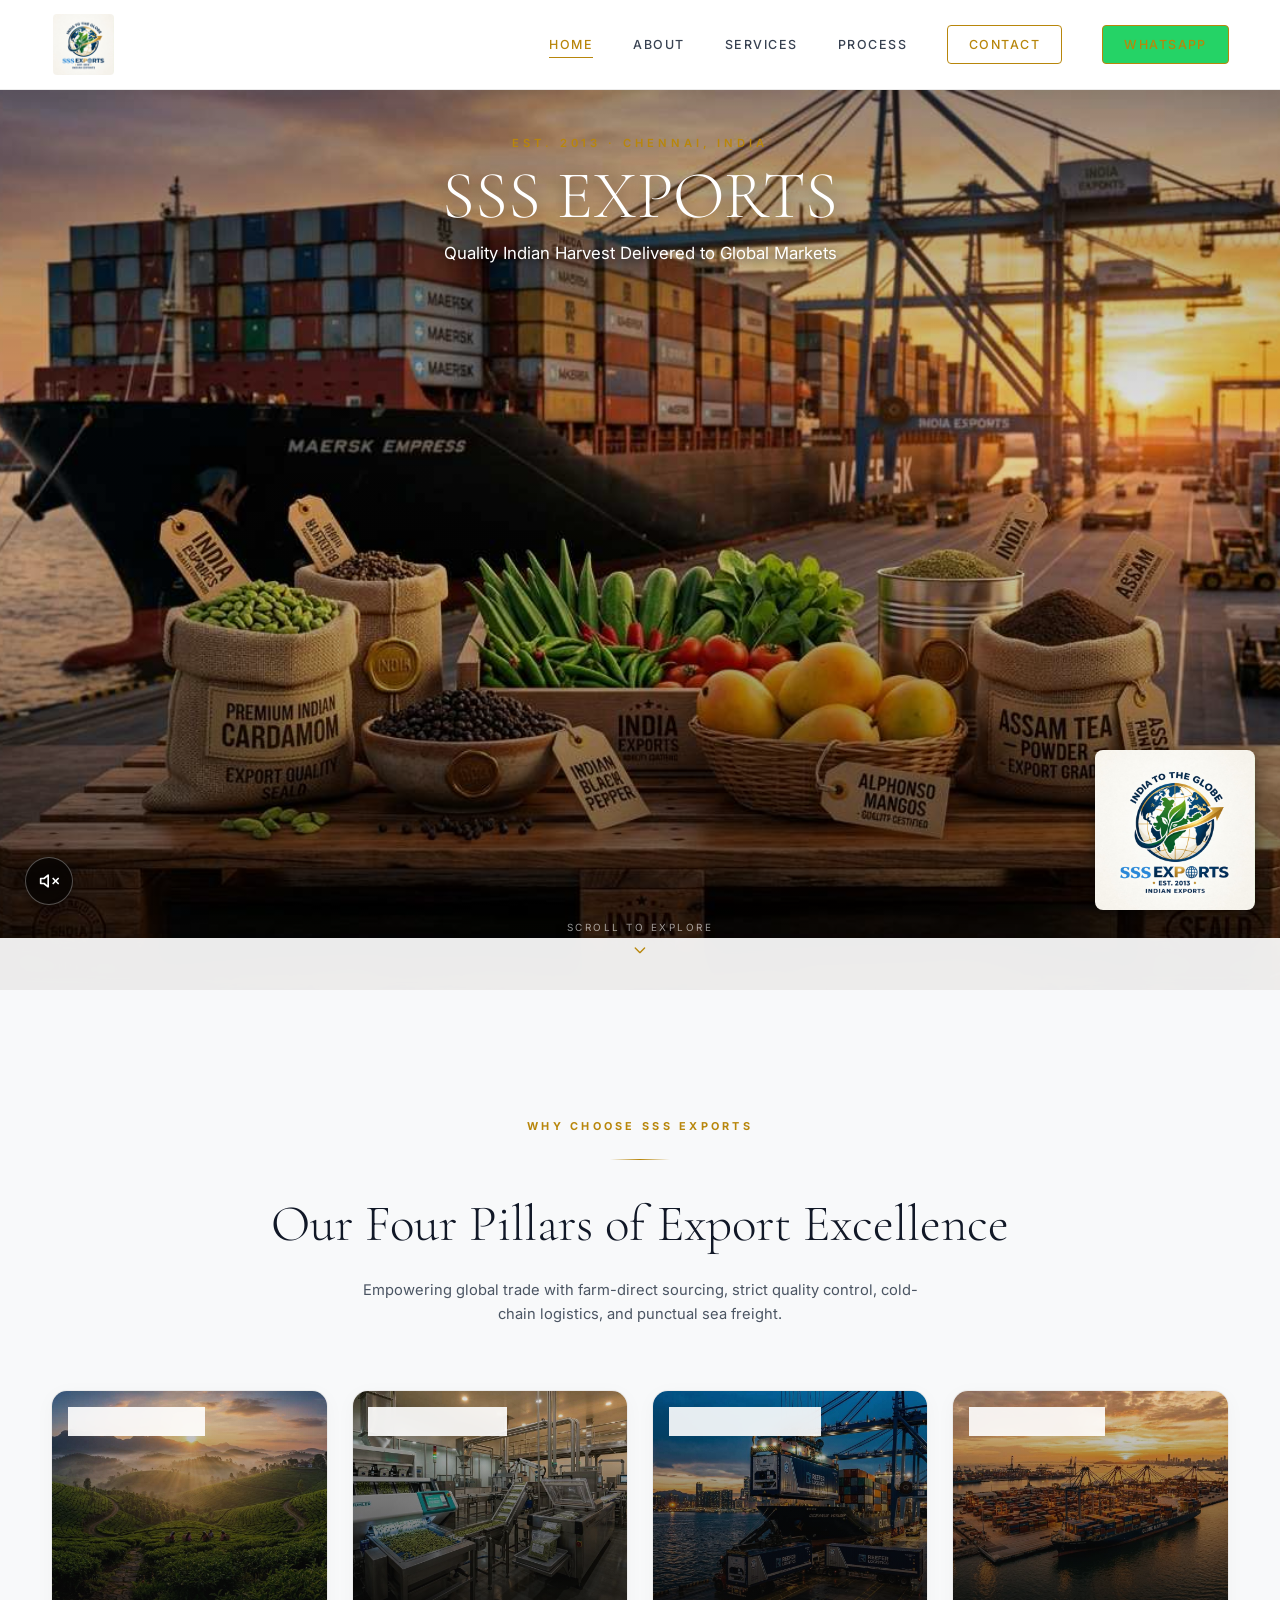
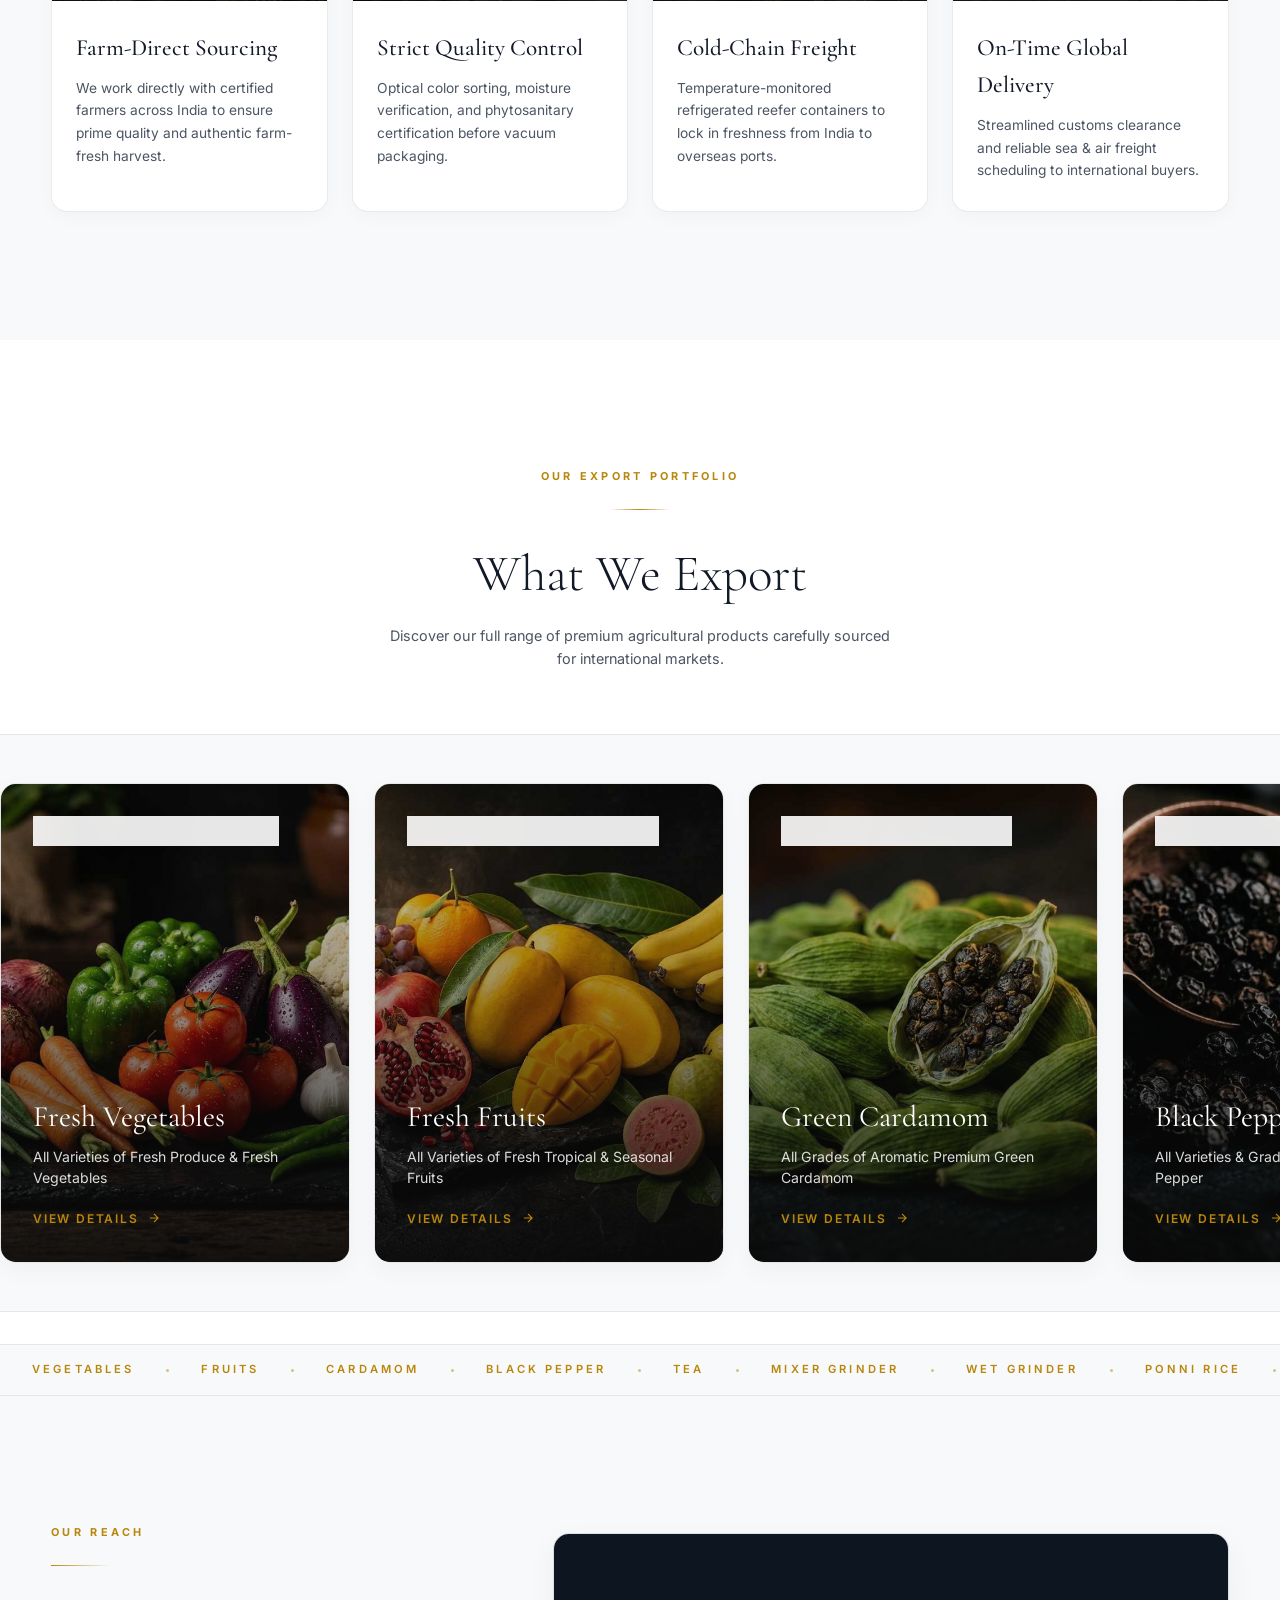
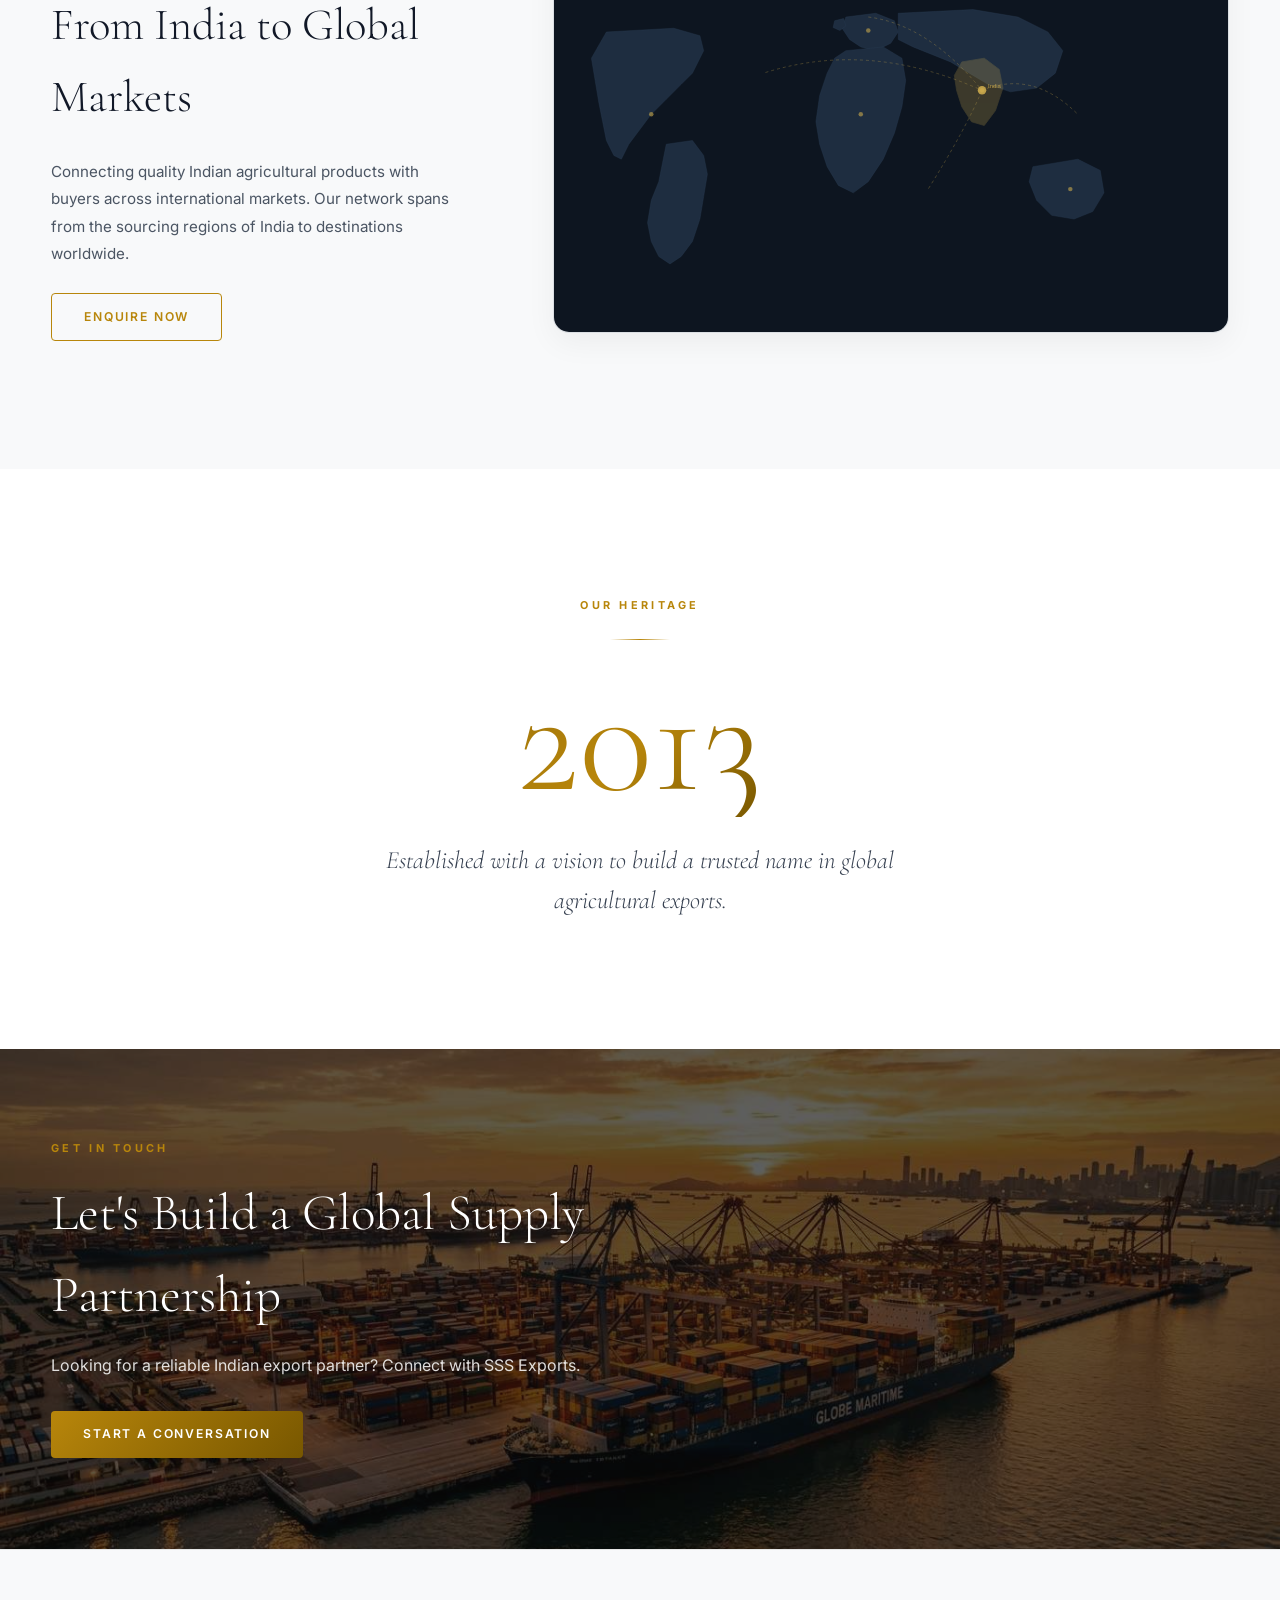
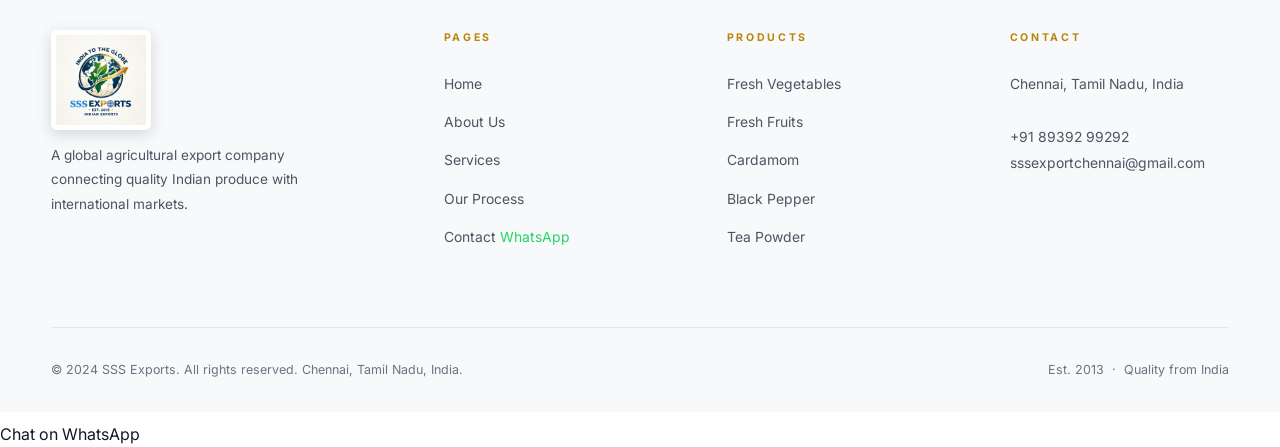
==== commit 8b41baaa: "hiiiiiiiiii" ====
--- a/index.html
+++ b/index.html
@@ -100,20 +100,20 @@
       <source src="vide.mp4" type="video/mp4">
       <img src="hero_main.jpg" alt="SSS Exports agricultural export container ship and Indian spices produce">
     </video>
-    <script>
-      (function() {
-        var v = document.getElementById('hero-video');
-        if (v) {
-          v.muted = false;
-          v.volume = 1.0;
-          var p = v.play();
-          if (p !== undefined) {
-            p.catch(function() {});
-          }
-        }
-      })();
-    </script>
-  </div>
+  </div>
+  <!-- HERO SOUND TOGGLE BUTTON (BOTTOM-LEFT) -->
+  <button id="hero-sound-btn" class="hero-sound-btn" aria-label="Toggle Sound" title="Sound Control">
+    <svg id="sound-icon-on" viewBox="0 0 24 24" fill="none" stroke="currentColor" stroke-width="2" stroke-linecap="round" stroke-linejoin="round">
+      <polygon points="11 5 6 9 2 9 2 15 6 15 11 19 11 5"></polygon>
+      <path d="M19.07 4.93a10 10 0 0 1 0 14.14"></path>
+      <path d="M15.54 8.46a5 5 0 0 1 0 7.07"></path>
+    </svg>
+    <svg id="sound-icon-off" viewBox="0 0 24 24" fill="none" stroke="currentColor" stroke-width="2" stroke-linecap="round" stroke-linejoin="round" style="display:none">
+      <polygon points="11 5 6 9 2 9 2 15 6 15 11 19 11 5"></polygon>
+      <line x1="23" y1="9" x2="17" y2="15"></line>
+      <line x1="17" y1="9" x2="23" y2="15"></line>
+    </svg>
+  </button>
   <div class="hero-content" style="padding-top: 60px; transform: translateY(-15px);">
     <div class="hero-eyebrow" style="letter-spacing:0.35em;font-size:0.7rem;margin-bottom:0.4rem;">EST. 2013 · CHENNAI, INDIA</div>
     <h1 class="hero-headline" style="font-size: clamp(2.2rem, 5.5vw, 4.2rem); margin-bottom: 0.4rem; text-shadow: 0 4px 20px rgba(0,0,0,0.6);">
--- a/styles.css
+++ b/styles.css
@@ -218,7 +218,37 @@
   background: linear-gradient(180deg, rgba(0,0,0,0.35) 0%, rgba(0,0,0,0.1) 40%, rgba(0,0,0,0.65) 100%);
   pointer-events: none;
 }
-@keyframes kenburns { from { transform: scale(1.05); } to { transform: scale(1.12) translate(-1.5%,-1%); } }
+/* Hero Sound Control Button (Bottom-Left) */
+.hero-sound-btn {
+  position: absolute;
+  bottom: 85px;
+  left: 25px;
+  z-index: 60;
+  width: 48px;
+  height: 48px;
+  border-radius: 50%;
+  background: rgba(0, 0, 0, 0.65);
+  backdrop-filter: blur(8px);
+  -webkit-backdrop-filter: blur(8px);
+  border: 1.5px solid rgba(255, 255, 255, 0.3);
+  color: #ffffff;
+  cursor: pointer;
+  display: flex;
+  align-items: center;
+  justify-content: center;
+  transition: all 0.3s ease;
+  box-shadow: 0 4px 15px rgba(0, 0, 0, 0.4);
+}
+.hero-sound-btn:hover {
+  background: var(--clr-gold);
+  border-color: var(--clr-gold);
+  color: #111111;
+  transform: scale(1.1);
+}
+.hero-sound-btn svg {
+  width: 20px;
+  height: 20px;
+}
 
 
 
